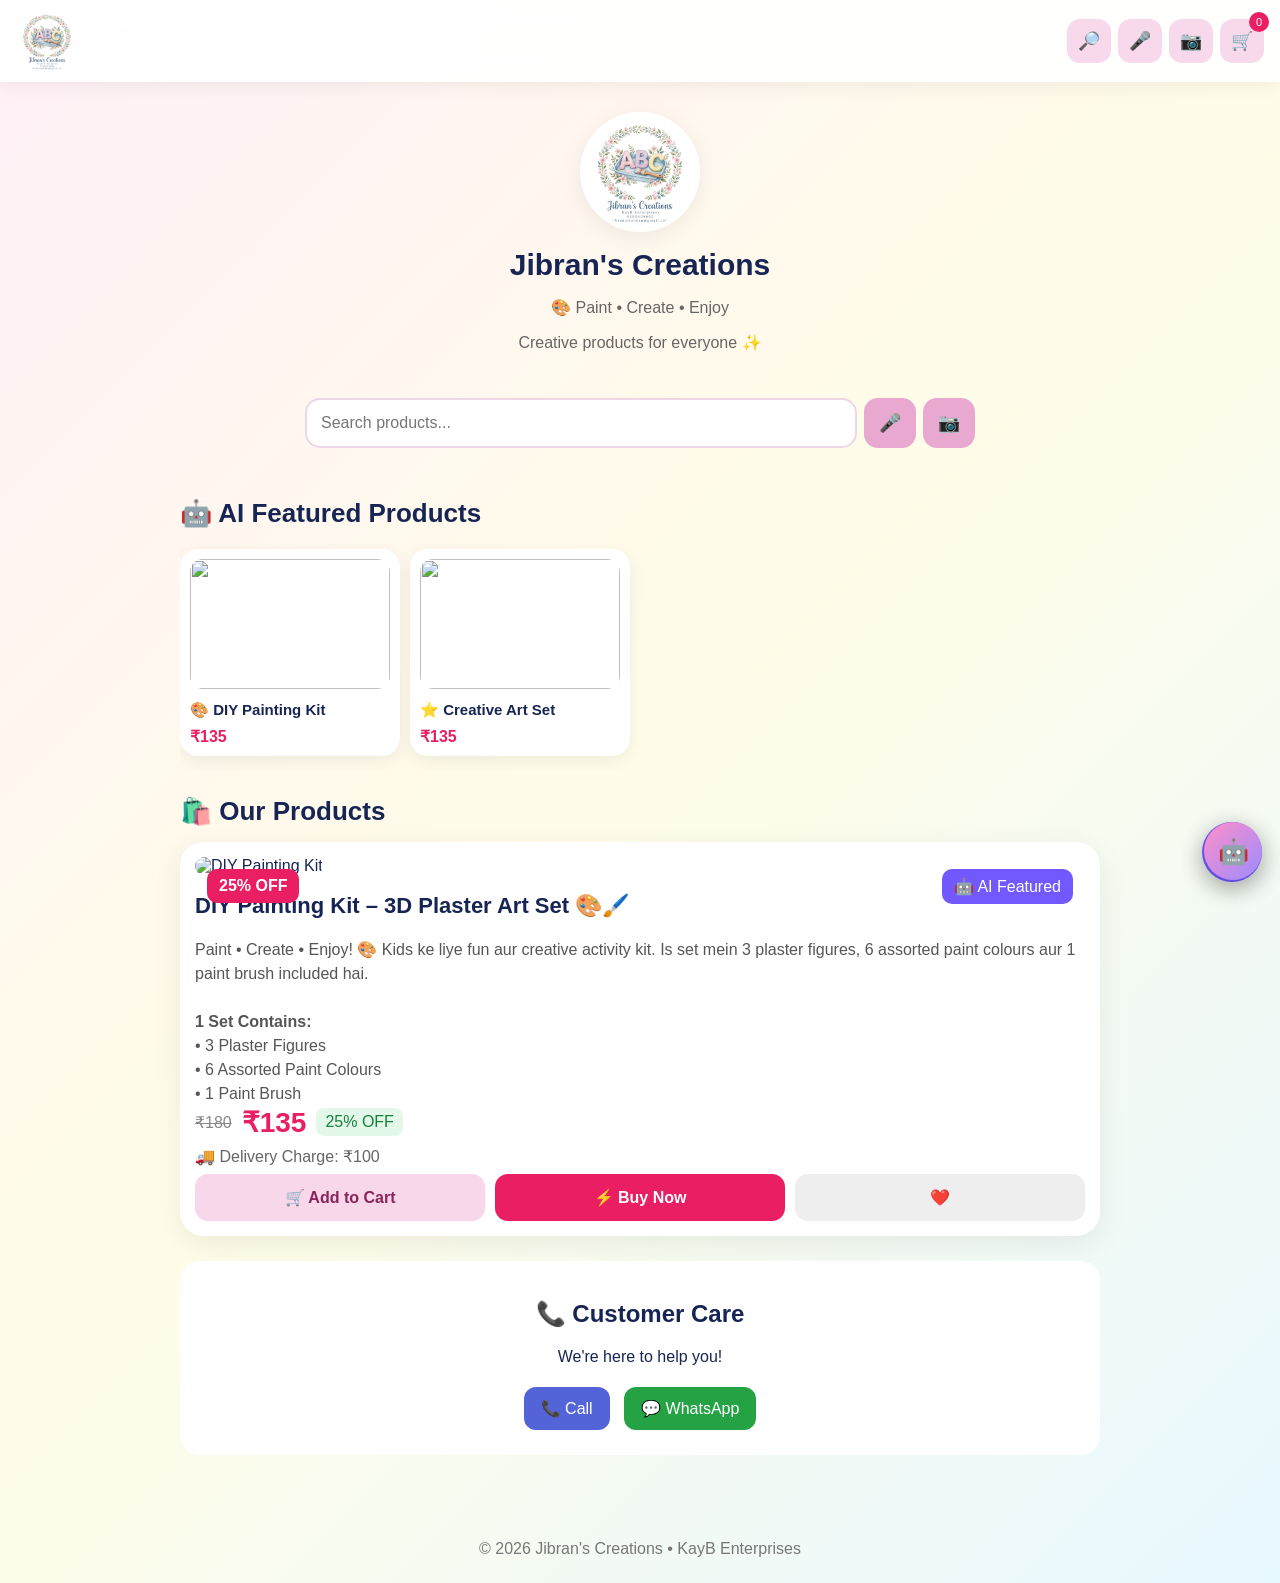
==== index.html @ d25a3daa "Update index.html" ====
<!DOCTYPE html>
<html lang="en">
<head>
<meta charset="UTF-8">
<meta name="viewport" content="width=device-width,initial-scale=1">
<title>Jibran's Creations</title>

<style>
*{box-sizing:border-box}
body{
 margin:0;
 font-family:Arial,sans-serif;
 background:linear-gradient(135deg,#fff0f7,#fffde8,#e8f8ff);
 color:#172554
}
header{
 position:sticky;top:0;z-index:20;
 background:#ffffffee;
 backdrop-filter:blur(15px);
 padding:10px 16px;
 display:flex;
 align-items:center;
 justify-content:space-between;
 box-shadow:0 3px 20px #0001
}
.logo{
 width:62px;height:62px;
 object-fit:contain;
 border-radius:50%
}
.icons{display:flex;gap:7px}
.icon{
 border:0;background:#f8d9ec;
 border-radius:13px;
 padding:11px;
 font-size:18px;
 cursor:pointer
}
.cart{position:relative}
.count{
 position:absolute;top:-7px;right:-5px;
 background:#e91e63;color:white;
 width:20px;height:20px;
 border-radius:50%;
 font-size:11px;padding-top:4px
}
.hero{text-align:center;padding:30px 15px 15px}
.hero img{
 width:120px;height:120px;
 object-fit:contain;background:white;
 border-radius:50%;padding:5px;
 box-shadow:0 5px 25px #0001
}
.hero h1{font-size:30px;margin:12px 0 5px}
.hero p{color:#666}

.search{
 max-width:700px;margin:15px auto;
 padding:0 15px;display:flex;gap:7px
}
.search input{
 flex:1;padding:14px;
 border:2px solid #efd6e7;
 border-radius:15px;
 font-size:16px;outline:none
}
.search button{
 border:0;border-radius:14px;
 background:#e9a8cf;
 padding:0 15px;font-size:18px
}

.container{
 max-width:950px;
 margin:auto;padding:10px 15px 60px
}
.title{
 font-size:26px;margin:25px 0 15px
}
.featured{
 display:flex;
 gap:10px;
 overflow-x:auto;
 padding:5px 0 15px
}
.feature{
 min-width:220px;
 background:#fff;
 border-radius:18px;
 padding:10px;
 box-shadow:0 5px 18px #0001
}
.feature img{
 width:100%;height:130px;
 object-fit:cover;border-radius:13px
}
.feature h3{font-size:15px;margin:8px 0}
.feature b{color:#e91e63}

.product{
 background:#fff;
 border-radius:24px;
 padding:15px;
 box-shadow:0 8px 30px #00000012;
 margin-top:10px
}
.photo-wrap{position:relative}
.product-photo{
 width:100%;height:350px;
 object-fit:cover;border-radius:18px
}
.badge{
 position:absolute;top:12px;left:12px;
 background:#e91e63;color:#fff;
 padding:8px 12px;border-radius:10px;
 font-weight:bold
}
.ai-badge{
 position:absolute;top:12px;right:12px;
 background:#7158ff;color:white;
 padding:8px 12px;border-radius:10px
}
.product h2{font-size:22px}
.desc{color:#555;line-height:1.5}
.price{
 display:flex;align-items:center;
 gap:10px;flex-wrap:wrap
}
.old{text-decoration:line-through;color:#888}
.new{font-size:28px;font-weight:bold;color:#e91e63}
.off{
 background:#e4f8e9;
 color:#16803c;
 padding:5px 9px;border-radius:8px
}
.delivery{color:#666;margin:8px 0}
.buttons{display:flex;gap:10px}
.buttons button{
 flex:1;padding:14px;
 border:0;border-radius:13px;
 font-weight:bold;font-size:16px
}
.add{background:#f7d7e9;color:#8a245a}
.buy{background:#e91e63;color:#fff}
.wish{
 width:50px;
 border:0;border-radius:13px;
 background:#eee;
 font-size:20px
}

.contact{
 margin-top:25px;
 background:#fff;
 border-radius:20px;
 padding:20px;
 text-align:center
}
.contact a{
 display:inline-block;
 color:#fff;
 text-decoration:none;
 padding:12px 17px;
 border-radius:12px;
 margin:5px;
 background:#25a244
}
.call{background:#5264d8!important}

.ai{
 position:fixed;
 right:18px;bottom:18px;
 width:60px;height:60px;
 border:0;border-radius:50%;
 background:#7158ff;color:white;
 font-size:25px;
 box-shadow:0 6px 25px #0003;
 z-index:15
}

.cart-panel{
 position:fixed;
 right:-100%;
 top:0;
 width:min(400px,100%);
 height:100%;
 background:#fff;
 z-index:50;
 padding:20px;
 box-shadow:-5px 0 25px #0002;
 transition:.3s;
 overflow:auto
}
.cart-panel.open{right:0}
.close{
 float:right;border:0;
 padding:9px 13px;border-radius:10px
}
.cart-item{
 margin-top:55px;
 background:#fff0f7;
 padding:15px;border-radius:15px
}
.checkout{
 width:100%;
 border:0;border-radius:12px;
 padding:14px;
 background:#e91e63;color:#fff;
 font-weight:bold
}

.camera{
 display:none;
 position:fixed;inset:0;
 background:#000c;
 z-index:60;
 align-items:center;
 justify-content:center;
 padding:20px
}
.camera-box{
 background:white;
 padding:20px;
 border-radius:20px;
 width:min(450px,100%);
 text-align:center
}
video{width:100%;border-radius:15px}
.camera-box button{
 padding:12px 17px;
 border:0;border-radius:12px;
 margin:5px
}

footer{text-align:center;padding:25px;color:#777}

@media(max-width:600px){
 .product-photo{height:260px}
 .buttons{flex-wrap:wrap}
 .buttons button{min-width:40%}
 .hero h1{font-size:25px}
}
</style>
</head>

<body>

<header>
<img src="logo.jpg" class="logo" alt="Jibran's Creations">

<div class="icons">
<button class="icon" onclick="focusSearch()">🔎</button>
<button class="icon" onclick="voiceSearch()">🎤</button>
<button class="icon" onclick="openCamera()">📷</button>
<button class="icon cart" onclick="openCart()">
🛒 <span id="count" class="count">0</span>
</button>
</div>
</header>

<section class="hero">
<img src="logo.jpg" alt="Logo">
<h1>Jibran's Creations</h1>
<p>🎨 Paint • Create • Enjoy</p>
<p>Creative products for everyone ✨</p>
</section>

<div class="search">
<input id="search" placeholder="Search products..." oninput="search()">
<button onclick="voiceSearch()">🎤</button>
<button onclick="openCamera()">📷</button>
</div>

<main class="container">

<h2 class="title">🤖 AI Featured Products</h2>

<div class="featured">

<div class="feature">
<img src="product.jpg">
<h3>🎨 DIY Painting Kit</h3>
<b>₹135</b>
</div>

<div class="feature">
<img src="product.jpg">
<h3>⭐ Creative Art Set</h3>
<b>₹135</b>
</div>

</div>

<h2 class="title">🛍️ Our Products</h2>

<div class="product" id="product">

<div class="photo-wrap">

<img src="product.jpg"
class="product-photo"
alt="DIY Painting Kit">

<span class="badge">25% OFF</span>
<span class="ai-badge">🤖 AI Featured</span>

</div>

<h2>DIY Painting Kit – 3D Plaster Art Set 🎨🖌️</h2>

<div class="desc">
Paint • Create • Enjoy! 🎨

Kids ke liye fun aur creative activity kit.
Is set mein 3 plaster figures, 6 assorted paint
colours aur 1 paint brush included hai.

<br><br>

<b>1 Set Contains:</b><br>
• 3 Plaster Figures<br>
• 6 Assorted Paint Colours<br>
• 1 Paint Brush
</div>

<div class="price">
<span class="old">₹180</span>
<span class="new">₹135</span>
<span class="off">25% OFF</span>
</div>

<div class="delivery">
🚚 Delivery Charge: ₹100
</div>

<div class="buttons">

<button class="add" onclick="addCart()">
🛒 Add to Cart
</button>

<button class="buy" onclick="buyNow()">
⚡ Buy Now
</button>

<button class="wish" onclick="wishlist()">
❤️
</button>

</div>

</div>

<div class="contact">

<h2>📞 Customer Care</h2>

<p>We're here to help you!</p>

<a class="call" href="tel:9150608692">
📞 Call
</a>

<a href="https://wa.me/919150608692" target="_blank">
💬 WhatsApp
</a>

</div>

</main>

<footer>
© 2026 Jibran's Creations • KayB Enterprises
</footer>

<button class="ai" onclick="assistant()">
🤖
</button>

<div class="cart-panel" id="cartPanel">

<button class="close" onclick="closeCart()">✕</button>

<h2>🛒 My Cart</h2>

<div id="cartContent">
<p>Your cart is empty.</p>
</div>

</div>

<div class="camera" id="cameraModal">

<div class="camera-box">

<h2>📷 Find Product</h2>

<video id="video" autoplay playsinline></video>

<p>Product ko camera se find karein.</p>

<button onclick="findProduct()">🔎 Find</button>
<button onclick="closeCamera()">Close</button>

</div>

</div>

<script>

let cart=0;

function addCart(){

cart++;

document.getElementById("count").innerText=cart;

updateCart();

alert("🛒 Product added to cart!");

}

function updateCart(){

let total=(135*cart)+100;

document.getElementById("cartContent").innerHTML=`

<div class="cart-item">

<h3>DIY Painting Kit</h3>

<p>Quantity: ${cart}</p>

<p>Product Price: ₹${135*cart}</p>

<p>Delivery: ₹100</p>

<hr>

<h3>Total: ₹${total}</h3>

<button class="checkout" onclick="buyNow()">
⚡ Buy Now
</button>

</div>

`;

}

function openCart(){
document.getElementById("cartPanel").classList.add("open");
updateCart();
}

function closeCart(){
document.getElementById("cartPanel").classList.remove("open");
}

function buyNow(){

let message=
"Hello Jibran's Creations!%0A%0A"+
"I want to buy DIY Painting Kit.%0A"+
"Price: ₹135%0A"+
"Delivery: ₹100%0A"+
"Total: ₹235%0A%0A"+
"Please confirm my order.";

window.open(
"https://wa.me/919150608692?text="+message,
"_blank"
);

}

function wishlist(){
alert("❤️ Added to wishlist!");
}

function focusSearch(){
document.getElementById("search").focus();
}

function search(){

let q=document
.getElementById("search")
.value.toLowerCase();

let product=document.getElementById("product");

product.style.display=
q===""||
q.includes("diy")||
q.includes("painting")||
q.includes("plaster")||
q.includes("art")
?"block":"none";

}

function voiceSearch(){

let SpeechRecognition=
window.SpeechRecognition||
window.webkitSpeechRecognition;

if(!SpeechRecognition){
alert("Voice search browser mein supported nahi hai.");
return;
}

let recognition=new SpeechRecognition();

recognition.lang="en-IN";

recognition.start();

recognition.onresult=function(e){

let text=e.results[0][0].transcript;

document.getElementById("search").value=text;

search();

};

}

let stream=null;

async function openCamera(){

document.getElementById("cameraModal")
.style.display="flex";

try{

stream=await navigator.mediaDevices
.getUserMedia({
video:{facingMode:"environment"}
});

document.getElementById("video")
.srcObject=stream;

}catch(e){

alert("Camera permission allow karo.");

}

}

function closeCamera(){

document.getElementById("cameraModal")
.style.display="none";

if(stream){

stream.getTracks()
.forEach(t=>t.stop());

stream=null;

}

}

function findProduct(){

closeCamera();

document.getElementById("search").value=
"DIY Painting";

search();

document.getElementById("product")
.scrollIntoView({
behavior:"smooth"
});

alert("🤖 AI Find Product: DIY Painting Kit found!");

}

function assistant(){

let q=prompt(
"🤖 Jibran's AI Assistant\n\n"+
"Ask about:\n"+
"• Product\n"+
"• Price\n"+
"• Discount\n"+
"• Delivery\n"+
"• Order"
);

if(!q)return;

q=q.toLowerCase();

if(q.includes("price")||
q.includes("rate")){

alert(
"💰 MRP: ₹180\n"+
"🏷️ 25% OFF\n"+
"✨ Sale Price: ₹135\n"+
"🚚 Delivery: ₹100"
);

}else if(q.includes("discount")){

alert("🏷️ You get 25% OFF!");

}else if(q.includes("delivery")){

alert("🚚 Delivery charge is ₹100.");

}else if(q.includes("order")){

buyNow();

}else{

alert(
"🤖 I can help with product, price, "+
"discount, delivery and orders."
);

}

}

</script>

</body>
</html>
<!-- ================= AI ASSISTANT ================= -->

<style>
#aiBtn{
  position:fixed;
  right:18px;
  bottom:20px;
  width:58px;
  height:58px;
  border:0;
  border-radius:50%;
  background:linear-gradient(135deg,#ff8fc7,#9b8cff);
  color:white;
  font-size:25px;
  box-shadow:0 8px 25px #0003;
  z-index:9999;
  cursor:pointer;
}

#aiBox{
  display:none;
  position:fixed;
  right:18px;
  bottom:88px;
  width:340px;
  max-width:calc(100vw - 36px);
  height:520px;
  background:#fff;
  border-radius:24px;
  overflow:hidden;
  box-shadow:0 15px 50px #0004;
  z-index:10000;
  border:1px solid #eee;
  font-family:Arial,sans-serif;
}

.aiHead{
  padding:17px;
  color:white;
  background:linear-gradient(135deg,#ff8fc7,#8d82ff);
  display:flex;
  align-items:center;
  justify-content:space-between;
}

.aiTitle{
  display:flex;
  gap:10px;
  align-items:center;
}

.aiLogo{
  width:40px;
  height:40px;
  background:#ffffff33;
  border-radius:50%;
  display:flex;
  align-items:center;
  justify-content:center;
  font-size:22px;
}

.aiName{
  font-size:17px;
  font-weight:bold;
}

.aiStatus{
  font-size:11px;
  opacity:.9;
  margin-top:3px;
}

.aiClose{
  background:none;
  border:0;
  color:white;
  font-size:23px;
  cursor:pointer;
}

#aiMessages{
  height:330px;
  overflow-y:auto;
  padding:15px;
  background:#fafafa;
}

.aiMsg{
  max-width:82%;
  padding:11px 13px;
  margin:8px 0;
  border-radius:15px;
  font-size:14px;
  line-height:1.4;
}

.aiMsg.bot{
  background:#fff;
  border:1px solid #eee;
  color:#333;
}

.aiMsg.user{
  background:#eadfff;
  margin-left:auto;
  color:#333;
}

.aiQuick{
  padding:10px;
  display:flex;
  gap:7px;
  overflow-x:auto;
  background:white;
  border-top:1px solid #eee;
}

.aiQuick button{
  white-space:nowrap;
  border:1px solid #e5c8ff;
  background:#fff;
  border-radius:20px;
  padding:8px 11px;
  cursor:pointer;
  font-size:12px;
}

.aiInput{
  display:flex;
  align-items:center;
  gap:7px;
  padding:10px;
  border-top:1px solid #eee;
  background:white;
}

#aiInput{
  flex:1;
  border:1px solid #ddd;
  border-radius:22px;
  padding:11px 14px;
  outline:none;
}

.aiSend,.aiMic{
  width:40px;
  height:40px;
  border:0;
  border-radius:50%;
  cursor:pointer;
}

.aiSend{
  background:#9b8cff;
  color:white;
}

.aiMic{
  background:#f4f1ff;
}
</style>

<button id="aiBtn" onclick="toggleAI()">🤖</button>

<div id="aiBox">

  <div class="aiHead">
    <div class="aiTitle">
      <div class="aiLogo">🤖</div>
      <div>
        <div class="aiName">Jibran AI Assistant</div>
        <div class="aiStatus">● Fast assistance</div>
      </div>
    </div>

    <button class="aiClose" onclick="toggleAI()">×</button>
  </div>

  <div id="aiMessages">
    <div class="aiMsg bot">
      👋 Hi! I'm Jibran's AI Assistant.<br>
      I can help you find products, prices, offers and ordering options.
    </div>
  </div>

  <div class="aiQuick">
    <button onclick="quickAI('Show products')">🛍️ Products</button>
    <button onclick="quickAI('What offers are available?')">🏷️ Offers</button>
    <button onclick="quickAI('How can I buy?')">⚡ Buy Now</button>
    <button onclick="quickAI('Customer care')">📞 Help</button>
  </div>

  <div class="aiInput">
    <button class="aiMic" onclick="startVoice()">🎤</button>

    <input
      id="aiInput"
      type="text"
      placeholder="Ask Jibran AI..."
      onkeydown="if(event.key==='Enter') sendAI()"
    >

    <button class="aiSend" onclick="sendAI()">➤</button>
  </div>

</div>

<script>
function toggleAI(){
  const box=document.getElementById("aiBox");
  box.style.display =
    box.style.display==="block" ? "none" : "block";
}

function addAI(text,type="bot"){
  const area=document.getElementById("aiMessages");

  const msg=document.createElement("div");
  msg.className="aiMsg "+type;
  msg.innerHTML=text;

  area.appendChild(msg);
  area.scrollTop=area.scrollHeight;
}

function quickAI(text){
  document.getElementById("aiInput").value=text;
  sendAI();
}

function sendAI(){

  const input=document.getElementById("aiInput");
  const text=input.value.trim();

  if(!text) return;

  addAI(text,"user");
  input.value="";

  // Fast AI-style response
  setTimeout(()=>{
    const q=text.toLowerCase();

    let reply="";

    if(q.includes("product") || q.includes("show")){
      reply=
      "🛍️ Sure! Check the <b>Our Products</b> section above. You can select a product to see its photo, price and details.";
    }

    else if(q.includes("offer") || q.includes("discount")){
      reply=
      "🏷️ Current offer: <b>DIY Painting Kit</b><br>MRP ₹180 → <b>₹135</b> with 25% OFF.";
    }

    else if(q.includes("buy") || q.includes("order")){
      reply=
      "⚡ Select your product and tap <b>Buy Now</b>. You can also add it to your cart first.";
    }

    else if(q.includes("cart")){
      reply=
      "🛒 Add your favourite products to the cart and review them before buying.";
    }

    else if(q.includes("customer") || q.includes("help") || q.includes("contact")){
      reply=
      "📞 Customer Care / WhatsApp:<br><b>9150608692</b><br><br>You can contact us for product or order help.";
    }

    else if(q.includes("painting")){
      reply=
      "🎨 The DIY Painting Kit includes plaster figures, 6 assorted paint colours and a paint brush.";
    }

    else if(q.includes("price")){
      reply=
      "💰 The DIY Painting Kit is currently <b>₹135</b> after 25% OFF.";
    }

    else{
      reply=
      "🤖 I can quickly help with <b>products, prices, offers, cart, buying and customer care</b>. Try one of the quick options below.";
    }

    addAI(reply,"bot");

  },350);
}

function startVoice(){

  const SpeechRecognition =
    window.SpeechRecognition ||
    window.webkitSpeechRecognition;

  if(!SpeechRecognition){
    addAI("🎤 Voice input is not supported in this browser.","bot");
    return;
  }

  const recognition=new SpeechRecognition();

  recognition.lang="en-IN";
  recognition.interimResults=false;

  recognition.onresult=function(event){
    document.getElementById("aiInput").value=
      event.results[0][0].transcript;

    sendAI();
  };

  recognition.start();
}
</script>

<!-- ================= END AI ASSISTANT ================= -->
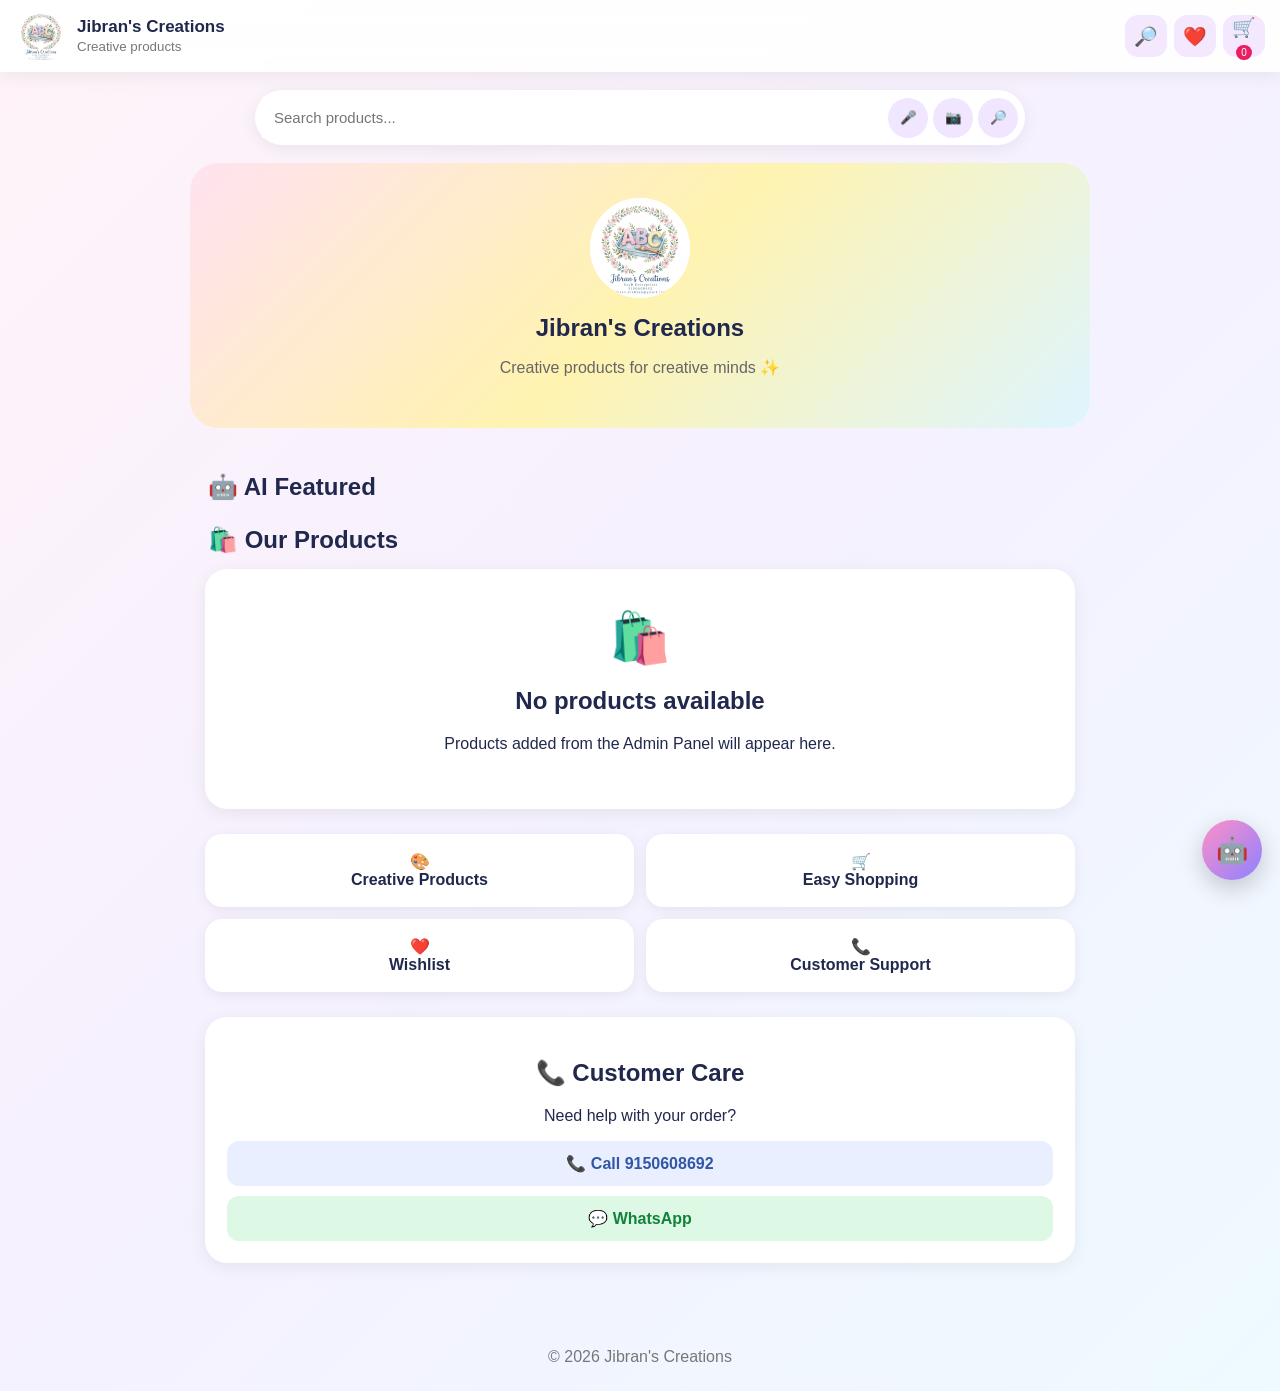
==== commit 02b41934: "Update index.html" ====
--- a/index.html
+++ b/index.html
@@ -2,7 +2,7 @@
 <html lang="en">
 <head>
 <meta charset="UTF-8">
-<meta name="viewport" content="width=device-width,initial-scale=1">
+<meta name="viewport" content="width=device-width, initial-scale=1.0">
 <title>Jibran's Creations</title>
 
 <style>
@@ -10,235 +10,194 @@
 body{
  margin:0;
  font-family:Arial,sans-serif;
- background:linear-gradient(135deg,#fff0f7,#fffde8,#e8f8ff);
- color:#172554
+ background:linear-gradient(135deg,#fff3f8,#f5f1ff,#eefaff);
+ color:#20284d;
 }
 header{
- position:sticky;top:0;z-index:20;
- background:#ffffffee;
- backdrop-filter:blur(15px);
- padding:10px 16px;
- display:flex;
- align-items:center;
- justify-content:space-between;
- box-shadow:0 3px 20px #0001
-}
-.logo{
- width:62px;height:62px;
- object-fit:contain;
- border-radius:50%
-}
-.icons{display:flex;gap:7px}
-.icon{
- border:0;background:#f8d9ec;
- border-radius:13px;
- padding:11px;
- font-size:18px;
- cursor:pointer
-}
-.cart{position:relative}
-.count{
- position:absolute;top:-7px;right:-5px;
- background:#e91e63;color:white;
- width:20px;height:20px;
- border-radius:50%;
- font-size:11px;padding-top:4px
-}
-.hero{text-align:center;padding:30px 15px 15px}
+ position:sticky;top:0;z-index:1000;
+ background:#ffffffed;
+ backdrop-filter:blur(12px);
+ padding:10px 15px;
+ display:flex;align-items:center;justify-content:space-between;
+ box-shadow:0 3px 18px #0001;
+}
+.brand{display:flex;align-items:center;gap:10px}
+.brand img{
+ width:52px;height:52px;border-radius:50%;object-fit:contain;
+}
+.brand b{font-size:17px}
+.brand small{color:#777}
+.headBtns{display:flex;gap:7px}
+.headBtns button{
+ width:42px;height:42px;border:0;border-radius:13px;
+ background:#f4e8ff;font-size:19px;cursor:pointer;
+}
+#cartCount{
+ background:#e91e63;color:white;border-radius:10px;
+ padding:2px 5px;font-size:10px;
+}
+.search{
+ max-width:800px;margin:18px auto;padding:0 15px;
+}
+.searchBox{
+ background:white;border-radius:30px;padding:7px;
+ display:flex;align-items:center;gap:5px;
+ box-shadow:0 4px 18px #0001;
+}
+.searchBox input{
+ flex:1;border:0;outline:0;padding:12px;font-size:15px;
+}
+.searchBox button{
+ width:40px;height:40px;border:0;border-radius:50%;
+ background:#f0e6ff;cursor:pointer;
+}
+.hero{
+ max-width:900px;margin:15px auto;padding:35px 20px;
+ text-align:center;border-radius:28px;
+ background:linear-gradient(135deg,#ffe2f0,#fff3b0,#def5ff);
+}
 .hero img{
- width:120px;height:120px;
+ width:100px;height:100px;border-radius:50%;
  object-fit:contain;background:white;
- border-radius:50%;padding:5px;
- box-shadow:0 5px 25px #0001
-}
-.hero h1{font-size:30px;margin:12px 0 5px}
+}
+.hero h1{margin:12px 0 5px}
 .hero p{color:#666}
-
-.search{
- max-width:700px;margin:15px auto;
- padding:0 15px;display:flex;gap:7px
-}
-.search input{
- flex:1;padding:14px;
- border:2px solid #efd6e7;
- border-radius:15px;
- font-size:16px;outline:none
-}
-.search button{
- border:0;border-radius:14px;
- background:#e9a8cf;
- padding:0 15px;font-size:18px
-}
-
 .container{
- max-width:950px;
- margin:auto;padding:10px 15px 60px
-}
-.title{
- font-size:26px;margin:25px 0 15px
-}
-.featured{
- display:flex;
- gap:10px;
- overflow-x:auto;
- padding:5px 0 15px
+ max-width:900px;margin:auto;padding:5px 15px 60px;
+}
+.sectionTitle{margin:25px 3px 15px}
+.product{
+ background:white;border-radius:24px;overflow:hidden;
+ box-shadow:0 7px 28px #0002;margin-bottom:22px;
+}
+.productImg{
+ width:100%;height:350px;object-fit:cover;display:block;
+}
+.productInfo{padding:20px}
+.productName{font-size:22px;margin-bottom:9px}
+.desc{color:#555;line-height:1.55}
+.priceRow{
+ display:flex;align-items:center;gap:8px;
+ flex-wrap:wrap;margin-top:15px;
+}
+.old{text-decoration:line-through;color:#888}
+.price{font-size:27px;font-weight:bold;color:#e91e63}
+.off{
+ background:#def7e7;color:#168348;
+ padding:5px 8px;border-radius:8px;font-size:12px;font-weight:bold;
+}
+.delivery{color:#666;margin-top:8px}
+.actions{display:flex;gap:8px;margin-top:18px}
+.actions button{
+ border:0;border-radius:13px;padding:13px 10px;
+ font-weight:bold;cursor:pointer;
+}
+.cartBtn{flex:1;background:#ffe18d}
+.buyBtn{flex:1;background:#e68bc1;color:white}
+.heart{
+ width:52px;background:white!important;
+ border:1px solid #ddd!important;
+ font-size:29px;color:#222;
+}
+.heart.liked{
+ color:#e91e63;
+ background:#fff1f6!important;
+ border-color:#f1b1c9!important;
+}
+.empty{
+ background:white;border-radius:22px;padding:40px 20px;
+ text-align:center;box-shadow:0 4px 18px #0001;
+}
+.features{
+ display:grid;grid-template-columns:repeat(2,1fr);
+ gap:12px;margin:25px 0;
 }
 .feature{
- min-width:220px;
- background:#fff;
- border-radius:18px;
- padding:10px;
- box-shadow:0 5px 18px #0001
-}
-.feature img{
- width:100%;height:130px;
- object-fit:cover;border-radius:13px
-}
-.feature h3{font-size:15px;margin:8px 0}
-.feature b{color:#e91e63}
-
-.product{
- background:#fff;
- border-radius:24px;
- padding:15px;
- box-shadow:0 8px 30px #00000012;
- margin-top:10px
-}
-.photo-wrap{position:relative}
-.product-photo{
- width:100%;height:350px;
- object-fit:cover;border-radius:18px
-}
-.badge{
- position:absolute;top:12px;left:12px;
- background:#e91e63;color:#fff;
- padding:8px 12px;border-radius:10px;
- font-weight:bold
-}
-.ai-badge{
- position:absolute;top:12px;right:12px;
- background:#7158ff;color:white;
- padding:8px 12px;border-radius:10px
-}
-.product h2{font-size:22px}
-.desc{color:#555;line-height:1.5}
-.price{
- display:flex;align-items:center;
- gap:10px;flex-wrap:wrap
-}
-.old{text-decoration:line-through;color:#888}
-.new{font-size:28px;font-weight:bold;color:#e91e63}
-.off{
- background:#e4f8e9;
- color:#16803c;
- padding:5px 9px;border-radius:8px
-}
-.delivery{color:#666;margin:8px 0}
-.buttons{display:flex;gap:10px}
-.buttons button{
- flex:1;padding:14px;
- border:0;border-radius:13px;
- font-weight:bold;font-size:16px
-}
-.add{background:#f7d7e9;color:#8a245a}
-.buy{background:#e91e63;color:#fff}
-.wish{
- width:50px;
- border:0;border-radius:13px;
- background:#eee;
- font-size:20px
-}
-
+ background:white;padding:18px;text-align:center;
+ border-radius:17px;box-shadow:0 3px 13px #0001;
+}
 .contact{
- margin-top:25px;
- background:#fff;
- border-radius:20px;
- padding:20px;
- text-align:center
+ background:white;border-radius:22px;padding:22px;
+ text-align:center;box-shadow:0 4px 18px #0001;
 }
 .contact a{
- display:inline-block;
- color:#fff;
- text-decoration:none;
- padding:12px 17px;
- border-radius:12px;
- margin:5px;
- background:#25a244
-}
-.call{background:#5264d8!important}
-
-.ai{
- position:fixed;
- right:18px;bottom:18px;
- width:60px;height:60px;
- border:0;border-radius:50%;
- background:#7158ff;color:white;
- font-size:25px;
- box-shadow:0 6px 25px #0003;
- z-index:15
-}
-
-.cart-panel{
- position:fixed;
- right:-100%;
- top:0;
- width:min(400px,100%);
- height:100%;
- background:#fff;
- z-index:50;
- padding:20px;
- box-shadow:-5px 0 25px #0002;
- transition:.3s;
- overflow:auto
-}
-.cart-panel.open{right:0}
-.close{
- float:right;border:0;
- padding:9px 13px;border-radius:10px
-}
-.cart-item{
- margin-top:55px;
- background:#fff0f7;
- padding:15px;border-radius:15px
-}
-.checkout{
- width:100%;
- border:0;border-radius:12px;
- padding:14px;
- background:#e91e63;color:#fff;
- font-weight:bold
-}
-
-.camera{
- display:none;
- position:fixed;inset:0;
- background:#000c;
- z-index:60;
- align-items:center;
- justify-content:center;
- padding:20px
-}
-.camera-box{
- background:white;
- padding:20px;
- border-radius:20px;
- width:min(450px,100%);
- text-align:center
-}
-video{width:100%;border-radius:15px}
-.camera-box button{
- padding:12px 17px;
- border:0;border-radius:12px;
- margin:5px
-}
-
-footer{text-align:center;padding:25px;color:#777}
+ display:block;text-decoration:none;padding:13px;
+ margin-top:10px;border-radius:12px;font-weight:bold;
+}
+.call{background:#e9efff;color:#3157a5}
+.whatsapp{background:#ddf8e5;color:#13823a}
+
+/* AI */
+#aiBtn{
+ position:fixed;right:18px;bottom:20px;
+ width:60px;height:60px;border:0;border-radius:50%;
+ background:linear-gradient(135deg,#ff8fc7,#8d82ff);
+ color:white;font-size:26px;
+ box-shadow:0 8px 25px #0003;z-index:3000;cursor:pointer;
+}
+#aiBox{
+ display:none;position:fixed;right:18px;bottom:90px;
+ width:350px;max-width:calc(100vw - 36px);height:520px;
+ background:white;border-radius:24px;overflow:hidden;
+ box-shadow:0 15px 50px #0004;z-index:3001;
+}
+.aiHead{
+ padding:16px;color:white;
+ background:linear-gradient(135deg,#ff8fc7,#8d82ff);
+ display:flex;justify-content:space-between;align-items:center;
+}
+.aiLeft{display:flex;gap:10px;align-items:center}
+.aiAvatar{
+ width:42px;height:42px;border-radius:50%;
+ background:#ffffff33;display:flex;align-items:center;
+ justify-content:center;font-size:22px;
+}
+.aiClose{border:0;background:none;color:white;font-size:25px}
+#messages{
+ height:325px;overflow-y:auto;padding:14px;background:#fafafa;
+}
+.msg{
+ max-width:82%;padding:11px 13px;margin:8px 0;
+ border-radius:15px;font-size:14px;line-height:1.4;
+}
+.bot{background:white;border:1px solid #eee}
+.user{margin-left:auto;background:#e9ddff}
+.quick{
+ display:flex;gap:6px;overflow-x:auto;padding:9px;
+ border-top:1px solid #eee;
+}
+.quick button{
+ white-space:nowrap;border:1px solid #dfc8ff;
+ background:white;border-radius:20px;padding:8px 10px;
+ cursor:pointer;font-size:12px;
+}
+.aiInput{
+ display:flex;gap:6px;padding:9px;border-top:1px solid #eee;
+}
+.aiInput input{
+ flex:1;border:1px solid #ddd;border-radius:22px;
+ outline:0;padding:11px;
+}
+.aiInput button{
+ width:40px;height:40px;border:0;border-radius:50%;cursor:pointer;
+}
+.send{background:#8d82ff;color:white}
+#toast{
+ display:none;position:fixed;bottom:25px;left:50%;
+ transform:translateX(-50%);z-index:5000;
+ background:#20284d;color:white;padding:12px 20px;
+ border-radius:25px;
+}
+footer{text-align:center;color:#777;padding:25px}
 
 @media(max-width:600px){
- .product-photo{height:260px}
- .buttons{flex-wrap:wrap}
- .buttons button{min-width:40%}
- .hero h1{font-size:25px}
+ .brand img{width:45px;height:45px}
+ .brand b{font-size:14px}
+ .headBtns button{width:38px;height:38px}
+ .productImg{height:270px}
+ .actions{flex-wrap:wrap}
+ .heart{width:52px}
+ .cartBtn,.buyBtn{min-width:40%}
 }
 </style>
 </head>
@@ -246,722 +205,660 @@
 <body>
 
 <header>
-<img src="logo.jpg" class="logo" alt="Jibran's Creations">
-
-<div class="icons">
-<button class="icon" onclick="focusSearch()">🔎</button>
-<button class="icon" onclick="voiceSearch()">🎤</button>
-<button class="icon" onclick="openCamera()">📷</button>
-<button class="icon cart" onclick="openCart()">
-🛒 <span id="count" class="count">0</span>
-</button>
+ <div class="brand">
+  <img id="logo" src="logo.jpg" alt="Logo">
+  <div>
+   <b>Jibran's Creations</b><br>
+   <small>Creative products</small>
+  </div>
+ </div>
+
+ <div class="headBtns">
+  <button onclick="focusSearch()">🔎</button>
+  <button onclick="openWishlist()">❤️</button>
+  <button onclick="openCart()">🛒 <span id="cartCount">0</span></button>
+ </div>
+</header>
+
+<div class="search">
+ <div class="searchBox">
+  <input id="searchInput" placeholder="Search products..."
+         onkeydown="if(event.key==='Enter')searchProducts()">
+  <button onclick="voiceSearch()">🎤</button>
+  <button onclick="cameraSearch()">📷</button>
+  <button onclick="searchProducts()">🔎</button>
+ </div>
 </div>
-</header>
 
 <section class="hero">
-<img src="logo.jpg" alt="Logo">
-<h1>Jibran's Creations</h1>
-<p>🎨 Paint • Create • Enjoy</p>
-<p>Creative products for everyone ✨</p>
+ <img id="heroLogo" src="logo.jpg">
+ <h1>Jibran's Creations</h1>
+ <p>Creative products for creative minds ✨</p>
 </section>
 
-<div class="search">
-<input id="search" placeholder="Search products..." oninput="search()">
-<button onclick="voiceSearch()">🎤</button>
-<button onclick="openCamera()">📷</button>
+<main class="container">
+
+<h2 class="sectionTitle">🤖 AI Featured</h2>
+<div id="featured"></div>
+
+<h2 class="sectionTitle">🛍️ Our Products</h2>
+<div id="products"></div>
+
+<div class="features">
+ <div class="feature">🎨<br><b>Creative Products</b></div>
+ <div class="feature">🛒<br><b>Easy Shopping</b></div>
+ <div class="feature">❤️<br><b>Wishlist</b></div>
+ <div class="feature">📞<br><b>Customer Support</b></div>
 </div>
 
-<main class="container">
-
-<h2 class="title">🤖 AI Featured Products</h2>
-
-<div class="featured">
-
-<div class="feature">
-<img src="product.jpg">
-<h3>🎨 DIY Painting Kit</h3>
-<b>₹135</b>
+<div class="contact">
+ <h2>📞 Customer Care</h2>
+ <p>Need help with your order?</p>
+
+ <a class="call" href="tel:9150608692">
+  📞 Call 9150608692
+ </a>
+
+ <a class="whatsapp" href="https://wa.me/919150608692">
+  💬 WhatsApp
+ </a>
 </div>
 
-<div class="feature">
-<img src="product.jpg">
-<h3>⭐ Creative Art Set</h3>
-<b>₹135</b>
+</main>
+
+<footer>
+ © 2026 Jibran's Creations
+</footer>
+
+<button id="aiBtn" onclick="toggleAI()">🤖</button>
+
+<div id="aiBox">
+
+ <div class="aiHead">
+  <div class="aiLeft">
+   <div class="aiAvatar">🤖</div>
+   <div>
+    <b>Jibran AI Assistant</b><br>
+    <small>● Fast assistance</small>
+   </div>
+  </div>
+  <button class="aiClose" onclick="toggleAI()">×</button>
+ </div>
+
+ <div id="messages">
+  <div class="msg bot">
+   👋 Hi! I'm Jibran's AI Assistant.<br><br>
+   I can help you find products, check prices,
+   offers and ordering options.
+  </div>
+ </div>
+
+ <div class="quick">
+  <button onclick="quickAI('Show products')">🛍️ Products</button>
+  <button onclick="quickAI('Price')">💰 Price</button>
+  <button onclick="quickAI('Offers')">🏷️ Offers</button>
+  <button onclick="quickAI('How to buy')">⚡ Buy</button>
+ </div>
+
+ <div class="aiInput">
+  <button onclick="voiceAI()">🎤</button>
+  <input id="aiInput" placeholder="Ask AI..."
+         onkeydown="if(event.key==='Enter')sendAI()">
+  <button class="send" onclick="sendAI()">➤</button>
+ </div>
+
 </div>
 
-</div>
-
-<h2 class="title">🛍️ Our Products</h2>
-
-<div class="product" id="product">
-
-<div class="photo-wrap">
-
-<img src="product.jpg"
-class="product-photo"
-alt="DIY Painting Kit">
-
-<span class="badge">25% OFF</span>
-<span class="ai-badge">🤖 AI Featured</span>
-
-</div>
-
-<h2>DIY Painting Kit – 3D Plaster Art Set 🎨🖌️</h2>
-
-<div class="desc">
-Paint • Create • Enjoy! 🎨
-
-Kids ke liye fun aur creative activity kit.
-Is set mein 3 plaster figures, 6 assorted paint
-colours aur 1 paint brush included hai.
-
-<br><br>
-
-<b>1 Set Contains:</b><br>
-• 3 Plaster Figures<br>
-• 6 Assorted Paint Colours<br>
-• 1 Paint Brush
-</div>
-
-<div class="price">
-<span class="old">₹180</span>
-<span class="new">₹135</span>
-<span class="off">25% OFF</span>
-</div>
-
-<div class="delivery">
-🚚 Delivery Charge: ₹100
-</div>
-
-<div class="buttons">
-
-<button class="add" onclick="addCart()">
-🛒 Add to Cart
-</button>
-
-<button class="buy" onclick="buyNow()">
-⚡ Buy Now
-</button>
-
-<button class="wish" onclick="wishlist()">
-❤️
-</button>
-
-</div>
-
-</div>
-
-<div class="contact">
-
-<h2>📞 Customer Care</h2>
-
-<p>We're here to help you!</p>
-
-<a class="call" href="tel:9150608692">
-📞 Call
-</a>
-
-<a href="https://wa.me/919150608692" target="_blank">
-💬 WhatsApp
-</a>
-
-</div>
-
-</main>
-
-<footer>
-© 2026 Jibran's Creations • KayB Enterprises
-</footer>
-
-<button class="ai" onclick="assistant()">
-🤖
-</button>
-
-<div class="cart-panel" id="cartPanel">
-
-<button class="close" onclick="closeCart()">✕</button>
-
-<h2>🛒 My Cart</h2>
-
-<div id="cartContent">
-<p>Your cart is empty.</p>
-</div>
-
-</div>
-
-<div class="camera" id="cameraModal">
-
-<div class="camera-box">
-
-<h2>📷 Find Product</h2>
-
-<video id="video" autoplay playsinline></video>
-
-<p>Product ko camera se find karein.</p>
-
-<button onclick="findProduct()">🔎 Find</button>
-<button onclick="closeCamera()">Close</button>
-
-</div>
-
-</div>
+<div id="toast"></div>
 
 <script>
 
-let cart=0;
-
-function addCart(){
-
-cart++;
-
-document.getElementById("count").innerText=cart;
-
-updateCart();
-
-alert("🛒 Product added to cart!");
-
-}
-
-function updateCart(){
-
-let total=(135*cart)+100;
-
-document.getElementById("cartContent").innerHTML=`
-
-<div class="cart-item">
-
-<h3>DIY Painting Kit</h3>
-
-<p>Quantity: ${cart}</p>
-
-<p>Product Price: ₹${135*cart}</p>
-
-<p>Delivery: ₹100</p>
-
-<hr>
-
-<h3>Total: ₹${total}</h3>
-
-<button class="checkout" onclick="buyNow()">
-⚡ Buy Now
-</button>
-
-</div>
-
-`;
-
-}
+/* ================= DATA ================= */
+
+let products=[];
+
+function loadProducts(){
+
+ /*
+  Admin product data:
+  jibranProducts
+ */
+
+ try{
+  products=JSON.parse(
+   localStorage.getItem("jibranProducts") || "[]"
+  );
+ }catch(e){
+  products=[];
+ }
+
+ renderProducts();
+}
+
+
+/* ================= PRODUCTS ================= */
+
+function renderProducts(){
+
+ const box=document.getElementById("products");
+ const featured=document.getElementById("featured");
+
+ if(!products.length){
+
+  box.innerHTML=`
+   <div class="empty">
+    <div style="font-size:50px">🛍️</div>
+    <h2>No products available</h2>
+    <p>Products added from the Admin Panel will appear here.</p>
+   </div>
+  `;
+
+  featured.innerHTML="";
+  return;
+ }
+
+ box.innerHTML=products.map((p,i)=>{
+
+  const discount=p.discount || 0;
+
+  return `
+  <div class="product"
+       data-name="${safe(p.name)}">
+
+   <img class="productImg"
+        src="${safe(p.image)}"
+        alt="${safe(p.name)}">
+
+   <div class="productInfo">
+
+    <h2 class="productName">
+     ${safe(p.name)}
+    </h2>
+
+    <p class="desc">
+     ${safe(p.description || "")}
+    </p>
+
+    <div class="priceRow">
+
+     ${p.mrp ? `<span class="old">₹${p.mrp}</span>` : ""}
+
+     ${p.price ? `<span class="price">₹${p.price}</span>` : ""}
+
+     ${discount ?
+      `<span class="off">${discount}% OFF</span>` : ""}
+
+    </div>
+
+    ${p.delivery ?
+      `<p class="delivery">🚚 Delivery: ₹${p.delivery}</p>` : ""}
+
+    <div class="actions">
+
+     <button class="cartBtn"
+      onclick="addCart(${i})">
+      🛒 Add to Cart
+     </button>
+
+     <button class="buyBtn"
+      onclick="buyProduct(${i})">
+      ⚡ Buy Now
+     </button>
+
+     <button id="heart-${i}"
+      class="heart ${isLiked(p) ? "liked":""}"
+      onclick="toggleWishlist(${i})">
+      ${isLiked(p) ? "♥":"♡"}
+     </button>
+
+    </div>
+
+   </div>
+  </div>
+  `;
+ }).join("");
+
+ /* Featured */
+
+ featured.innerHTML=products.slice(0,5).map(p=>`
+  <div style="
+   background:white;border-radius:20px;padding:12px;
+   margin-bottom:10px;box-shadow:0 4px 15px #0001;
+  ">
+   <b>${safe(p.name)}</b>
+   ${p.price ? `<span style="color:#e91e63;font-weight:bold">
+   — ₹${p.price}</span>`:""}
+  </div>
+ `).join("");
+
+}
+
+
+/* ================= WISHLIST ================= */
+
+function isLiked(product){
+
+ const list=JSON.parse(
+  localStorage.getItem("jibranWishlist") || "[]"
+ );
+
+ return list.some(
+  p => p.name===product.name
+ );
+
+}
+
+
+function toggleWishlist(index){
+
+ const product=products[index];
+
+ let list=JSON.parse(
+  localStorage.getItem("jibranWishlist") || "[]"
+ );
+
+ const found=list.findIndex(
+  p=>p.name===product.name
+ );
+
+ if(found===-1){
+
+  list.push(product);
+
+  showToast("❤️ Added to Wishlist!");
+
+ }else{
+
+  list.splice(found,1);
+
+  showToast("♡ Removed from Wishlist");
+
+ }
+
+ localStorage.setItem(
+  "jibranWishlist",
+  JSON.stringify(list)
+ );
+
+ renderProducts();
+
+}
+
+
+function openWishlist(){
+
+ window.location.href="wishlist.html";
+
+}
+
+
+/* ================= CART ================= */
+
+function getCart(){
+
+ return JSON.parse(
+  localStorage.getItem("jibranCartItems") || "[]"
+ );
+
+}
+
+
+function addCart(index){
+
+ const product=products[index];
+
+ let cart=getCart();
+
+ cart.push(product);
+
+ localStorage.setItem(
+  "jibranCartItems",
+  JSON.stringify(cart)
+ );
+
+ updateCartCount();
+
+ showToast("🛒 Added to Cart!");
+
+}
+
+
+function updateCartCount(){
+
+ const cart=getCart();
+
+ document.getElementById("cartCount").innerText=cart.length;
+
+}
+
 
 function openCart(){
-document.getElementById("cartPanel").classList.add("open");
-updateCart();
-}
-
-function closeCart(){
-document.getElementById("cartPanel").classList.remove("open");
-}
-
-function buyNow(){
-
-let message=
-"Hello Jibran's Creations!%0A%0A"+
-"I want to buy DIY Painting Kit.%0A"+
-"Price: ₹135%0A"+
-"Delivery: ₹100%0A"+
-"Total: ₹235%0A%0A"+
-"Please confirm my order.";
-
-window.open(
-"https://wa.me/919150608692?text="+message,
-"_blank"
-);
-
-}
-
-function wishlist(){
-alert("❤️ Added to wishlist!");
-}
+
+ const cart=getCart();
+
+ if(!cart.length){
+
+  showToast("🛒 Your cart is empty");
+
+  return;
+ }
+
+ showToast("🛒 "+cart.length+" product(s) in cart");
+
+}
+
+
+/* ================= BUY ================= */
+
+function buyProduct(index){
+
+ const p=products[index];
+
+ const msg=
+ "Hello Jibran's Creations,%0A%0A"+
+ "I want to buy:%0A"+
+ encodeURIComponent(p.name || "")+
+ "%0A";
+
+ if(p.price){
+  msg+="Price: ₹"+p.price+"%0A";
+ }
+
+ msg+="%0APlease confirm my order.";
+
+ window.open(
+  "https://wa.me/919150608692?text="+msg,
+  "_blank"
+ );
+
+}
+
+
+/* ================= SEARCH ================= */
 
 function focusSearch(){
-document.getElementById("search").focus();
-}
-
-function search(){
-
-let q=document
-.getElementById("search")
-.value.toLowerCase();
-
-let product=document.getElementById("product");
-
-product.style.display=
-q===""||
-q.includes("diy")||
-q.includes("painting")||
-q.includes("plaster")||
-q.includes("art")
-?"block":"none";
-
-}
+
+ document.getElementById("searchInput").focus();
+
+}
+
+
+function searchProducts(){
+
+ const q=document.getElementById("searchInput")
+  .value.toLowerCase().trim();
+
+ const cards=document.querySelectorAll(".product");
+
+ if(!q){
+
+  cards.forEach(c=>c.style.display="block");
+  return;
+
+ }
+
+ let found=false;
+
+ cards.forEach(card=>{
+
+  const name=card
+   .getAttribute("data-name")
+   .toLowerCase();
+
+  if(name.includes(q)){
+
+   card.style.display="block";
+   found=true;
+
+  }else{
+
+   card.style.display="none";
+
+  }
+
+ });
+
+ if(found){
+
+  document.querySelector(".product[style='display: block;']")
+   ?.scrollIntoView({
+    behavior:"smooth",
+    block:"center"
+   });
+
+ }else{
+
+  showToast("🔎 Product not found");
+
+ }
+
+}
+
+
+/* ================= VOICE ================= */
 
 function voiceSearch(){
 
-let SpeechRecognition=
-window.SpeechRecognition||
-window.webkitSpeechRecognition;
-
-if(!SpeechRecognition){
-alert("Voice search browser mein supported nahi hai.");
-return;
-}
-
-let recognition=new SpeechRecognition();
-
-recognition.lang="en-IN";
-
-recognition.start();
-
-recognition.onresult=function(e){
-
-let text=e.results[0][0].transcript;
-
-document.getElementById("search").value=text;
-
-search();
-
-};
-
-}
-
-let stream=null;
-
-async function openCamera(){
-
-document.getElementById("cameraModal")
-.style.display="flex";
-
-try{
-
-stream=await navigator.mediaDevices
-.getUserMedia({
-video:{facingMode:"environment"}
-});
-
-document.getElementById("video")
-.srcObject=stream;
-
-}catch(e){
-
-alert("Camera permission allow karo.");
-
-}
-
-}
-
-function closeCamera(){
-
-document.getElementById("cameraModal")
-.style.display="none";
-
-if(stream){
-
-stream.getTracks()
-.forEach(t=>t.stop());
-
-stream=null;
-
-}
-
-}
-
-function findProduct(){
-
-closeCamera();
-
-document.getElementById("search").value=
-"DIY Painting";
-
-search();
-
-document.getElementById("product")
-.scrollIntoView({
-behavior:"smooth"
-});
-
-alert("🤖 AI Find Product: DIY Painting Kit found!");
-
-}
-
-function assistant(){
-
-let q=prompt(
-"🤖 Jibran's AI Assistant\n\n"+
-"Ask about:\n"+
-"• Product\n"+
-"• Price\n"+
-"• Discount\n"+
-"• Delivery\n"+
-"• Order"
-);
-
-if(!q)return;
-
-q=q.toLowerCase();
-
-if(q.includes("price")||
-q.includes("rate")){
-
-alert(
-"💰 MRP: ₹180\n"+
-"🏷️ 25% OFF\n"+
-"✨ Sale Price: ₹135\n"+
-"🚚 Delivery: ₹100"
-);
-
-}else if(q.includes("discount")){
-
-alert("🏷️ You get 25% OFF!");
-
-}else if(q.includes("delivery")){
-
-alert("🚚 Delivery charge is ₹100.");
-
-}else if(q.includes("order")){
-
-buyNow();
-
-}else{
-
-alert(
-"🤖 I can help with product, price, "+
-"discount, delivery and orders."
-);
-
-}
-
-}
+ const SpeechRecognition=
+  window.SpeechRecognition ||
+  window.webkitSpeechRecognition;
+
+ if(!SpeechRecognition){
+
+  showToast("🎤 Voice search is not supported");
+  return;
+
+ }
+
+ const r=new SpeechRecognition();
+
+ r.lang="en-IN";
+
+ r.onresult=function(e){
+
+  document.getElementById("searchInput").value=
+   e.results[0][0].transcript;
+
+  searchProducts();
+
+ };
+
+ r.start();
+
+}
+
+
+function cameraSearch(){
+
+ showToast("📷 Camera product finder coming soon");
+
+}
+
+
+/* ================= AI ================= */
+
+function toggleAI(){
+
+ const box=document.getElementById("aiBox");
+
+ box.style.display=
+  box.style.display==="block"
+  ?"none"
+  :"block";
+
+}
+
+
+function addMessage(text,type){
+
+ const area=document.getElementById("messages");
+
+ const div=document.createElement("div");
+
+ div.className="msg "+type;
+
+ div.innerHTML=text;
+
+ area.appendChild(div);
+
+ area.scrollTop=area.scrollHeight;
+
+}
+
+
+function quickAI(text){
+
+ document.getElementById("aiInput").value=text;
+
+ sendAI();
+
+}
+
+
+function sendAI(){
+
+ const input=document.getElementById("aiInput");
+
+ const text=input.value.trim();
+
+ if(!text)return;
+
+ addMessage(text,"user");
+
+ input.value="";
+
+ setTimeout(()=>{
+
+  const q=text.toLowerCase();
+
+  let reply="";
+
+  if(q.includes("product")){
+
+   reply=products.length
+    ? "🛍️ We currently have <b>"+
+      products.length+
+      "</b> product(s). Scroll up to see them."
+    : "🛍️ Products will appear here when they are added.";
+
+  }else if(q.includes("price")){
+
+   if(products.length && products[0].price){
+    reply="💰 The current product price is <b>₹"+
+     products[0].price+"</b>.";
+   }else{
+    reply="💰 Please check the product card for the current price.";
+   }
+
+  }else if(q.includes("offer") || q.includes("discount")){
+
+   const p=products.find(x=>x.discount);
+
+   reply=p
+    ?"🏷️ Current offer: <b>"+
+      p.discount+"% OFF</b> on "+
+      safe(p.name)+"."
+    :"🏷️ Please check the product cards for current offers.";
+
+  }else if(q.includes("buy") || q.includes("order")){
+
+   reply=
+    "⚡ Choose a product and tap <b>Buy Now</b> to place an order.";
+
+  }else if(q.includes("cart")){
+
+   reply=
+    "🛒 Tap <b>Add to Cart</b> on any product to save it.";
+
+  }else if(q.includes("customer") ||
+           q.includes("help") ||
+           q.includes("contact")){
+
+   reply=
+    "📞 Customer Care: <b>9150608692</b>";
+
+  }else{
+
+   reply=
+    "🤖 I can help with <b>Products, Price, Offers, Cart, Buy Now</b> and Customer Care.";
+
+  }
+
+  addMessage(reply,"bot");
+
+ },250);
+
+}
+
+
+function voiceAI(){
+
+ const SpeechRecognition=
+  window.SpeechRecognition ||
+  window.webkitSpeechRecognition;
+
+ if(!SpeechRecognition){
+
+  showToast("🎤 Voice is not supported");
+  return;
+
+ }
+
+ const r=new SpeechRecognition();
+
+ r.lang="en-IN";
+
+ r.onresult=function(e){
+
+  document.getElementById("aiInput").value=
+   e.results[0][0].transcript;
+
+  sendAI();
+
+ };
+
+ r.start();
+
+}
+
+
+/* ================= TOAST ================= */
+
+function showToast(text){
+
+ const toast=document.getElementById("toast");
+
+ toast.innerText=text;
+
+ toast.style.display="block";
+
+ setTimeout(()=>{
+  toast.style.display="none";
+ },2200);
+
+}
+
+
+/* ================= SAFETY ================= */
+
+function safe(value){
+
+ return String(value ?? "")
+  .replaceAll("&","&amp;")
+  .replaceAll("<","&lt;")
+  .replaceAll(">","&gt;")
+  .replaceAll('"',"&quot;")
+  .replaceAll("'","&#039;");
+
+}
+
+
+/* ================= START ================= */
+
+updateCartCount();
+loadProducts();
 
 </script>
 
 </body>
 </html>
-<!-- ================= AI ASSISTANT ================= -->
-
-<style>
-#aiBtn{
-  position:fixed;
-  right:18px;
-  bottom:20px;
-  width:58px;
-  height:58px;
-  border:0;
-  border-radius:50%;
-  background:linear-gradient(135deg,#ff8fc7,#9b8cff);
-  color:white;
-  font-size:25px;
-  box-shadow:0 8px 25px #0003;
-  z-index:9999;
-  cursor:pointer;
-}
-
-#aiBox{
-  display:none;
-  position:fixed;
-  right:18px;
-  bottom:88px;
-  width:340px;
-  max-width:calc(100vw - 36px);
-  height:520px;
-  background:#fff;
-  border-radius:24px;
-  overflow:hidden;
-  box-shadow:0 15px 50px #0004;
-  z-index:10000;
-  border:1px solid #eee;
-  font-family:Arial,sans-serif;
-}
-
-.aiHead{
-  padding:17px;
-  color:white;
-  background:linear-gradient(135deg,#ff8fc7,#8d82ff);
-  display:flex;
-  align-items:center;
-  justify-content:space-between;
-}
-
-.aiTitle{
-  display:flex;
-  gap:10px;
-  align-items:center;
-}
-
-.aiLogo{
-  width:40px;
-  height:40px;
-  background:#ffffff33;
-  border-radius:50%;
-  display:flex;
-  align-items:center;
-  justify-content:center;
-  font-size:22px;
-}
-
-.aiName{
-  font-size:17px;
-  font-weight:bold;
-}
-
-.aiStatus{
-  font-size:11px;
-  opacity:.9;
-  margin-top:3px;
-}
-
-.aiClose{
-  background:none;
-  border:0;
-  color:white;
-  font-size:23px;
-  cursor:pointer;
-}
-
-#aiMessages{
-  height:330px;
-  overflow-y:auto;
-  padding:15px;
-  background:#fafafa;
-}
-
-.aiMsg{
-  max-width:82%;
-  padding:11px 13px;
-  margin:8px 0;
-  border-radius:15px;
-  font-size:14px;
-  line-height:1.4;
-}
-
-.aiMsg.bot{
-  background:#fff;
-  border:1px solid #eee;
-  color:#333;
-}
-
-.aiMsg.user{
-  background:#eadfff;
-  margin-left:auto;
-  color:#333;
-}
-
-.aiQuick{
-  padding:10px;
-  display:flex;
-  gap:7px;
-  overflow-x:auto;
-  background:white;
-  border-top:1px solid #eee;
-}
-
-.aiQuick button{
-  white-space:nowrap;
-  border:1px solid #e5c8ff;
-  background:#fff;
-  border-radius:20px;
-  padding:8px 11px;
-  cursor:pointer;
-  font-size:12px;
-}
-
-.aiInput{
-  display:flex;
-  align-items:center;
-  gap:7px;
-  padding:10px;
-  border-top:1px solid #eee;
-  background:white;
-}
-
-#aiInput{
-  flex:1;
-  border:1px solid #ddd;
-  border-radius:22px;
-  padding:11px 14px;
-  outline:none;
-}
-
-.aiSend,.aiMic{
-  width:40px;
-  height:40px;
-  border:0;
-  border-radius:50%;
-  cursor:pointer;
-}
-
-.aiSend{
-  background:#9b8cff;
-  color:white;
-}
-
-.aiMic{
-  background:#f4f1ff;
-}
-</style>
-
-<button id="aiBtn" onclick="toggleAI()">🤖</button>
-
-<div id="aiBox">
-
-  <div class="aiHead">
-    <div class="aiTitle">
-      <div class="aiLogo">🤖</div>
-      <div>
-        <div class="aiName">Jibran AI Assistant</div>
-        <div class="aiStatus">● Fast assistance</div>
-      </div>
-    </div>
-
-    <button class="aiClose" onclick="toggleAI()">×</button>
-  </div>
-
-  <div id="aiMessages">
-    <div class="aiMsg bot">
-      👋 Hi! I'm Jibran's AI Assistant.<br>
-      I can help you find products, prices, offers and ordering options.
-    </div>
-  </div>
-
-  <div class="aiQuick">
-    <button onclick="quickAI('Show products')">🛍️ Products</button>
-    <button onclick="quickAI('What offers are available?')">🏷️ Offers</button>
-    <button onclick="quickAI('How can I buy?')">⚡ Buy Now</button>
-    <button onclick="quickAI('Customer care')">📞 Help</button>
-  </div>
-
-  <div class="aiInput">
-    <button class="aiMic" onclick="startVoice()">🎤</button>
-
-    <input
-      id="aiInput"
-      type="text"
-      placeholder="Ask Jibran AI..."
-      onkeydown="if(event.key==='Enter') sendAI()"
-    >
-
-    <button class="aiSend" onclick="sendAI()">➤</button>
-  </div>
-
-</div>
-
-<script>
-function toggleAI(){
-  const box=document.getElementById("aiBox");
-  box.style.display =
-    box.style.display==="block" ? "none" : "block";
-}
-
-function addAI(text,type="bot"){
-  const area=document.getElementById("aiMessages");
-
-  const msg=document.createElement("div");
-  msg.className="aiMsg "+type;
-  msg.innerHTML=text;
-
-  area.appendChild(msg);
-  area.scrollTop=area.scrollHeight;
-}
-
-function quickAI(text){
-  document.getElementById("aiInput").value=text;
-  sendAI();
-}
-
-function sendAI(){
-
-  const input=document.getElementById("aiInput");
-  const text=input.value.trim();
-
-  if(!text) return;
-
-  addAI(text,"user");
-  input.value="";
-
-  // Fast AI-style response
-  setTimeout(()=>{
-    const q=text.toLowerCase();
-
-    let reply="";
-
-    if(q.includes("product") || q.includes("show")){
-      reply=
-      "🛍️ Sure! Check the <b>Our Products</b> section above. You can select a product to see its photo, price and details.";
-    }
-
-    else if(q.includes("offer") || q.includes("discount")){
-      reply=
-      "🏷️ Current offer: <b>DIY Painting Kit</b><br>MRP ₹180 → <b>₹135</b> with 25% OFF.";
-    }
-
-    else if(q.includes("buy") || q.includes("order")){
-      reply=
-      "⚡ Select your product and tap <b>Buy Now</b>. You can also add it to your cart first.";
-    }
-
-    else if(q.includes("cart")){
-      reply=
-      "🛒 Add your favourite products to the cart and review them before buying.";
-    }
-
-    else if(q.includes("customer") || q.includes("help") || q.includes("contact")){
-      reply=
-      "📞 Customer Care / WhatsApp:<br><b>9150608692</b><br><br>You can contact us for product or order help.";
-    }
-
-    else if(q.includes("painting")){
-      reply=
-      "🎨 The DIY Painting Kit includes plaster figures, 6 assorted paint colours and a paint brush.";
-    }
-
-    else if(q.includes("price")){
-      reply=
-      "💰 The DIY Painting Kit is currently <b>₹135</b> after 25% OFF.";
-    }
-
-    else{
-      reply=
-      "🤖 I can quickly help with <b>products, prices, offers, cart, buying and customer care</b>. Try one of the quick options below.";
-    }
-
-    addAI(reply,"bot");
-
-  },350);
-}
-
-function startVoice(){
-
-  const SpeechRecognition =
-    window.SpeechRecognition ||
-    window.webkitSpeechRecognition;
-
-  if(!SpeechRecognition){
-    addAI("🎤 Voice input is not supported in this browser.","bot");
-    return;
-  }
-
-  const recognition=new SpeechRecognition();
-
-  recognition.lang="en-IN";
-  recognition.interimResults=false;
-
-  recognition.onresult=function(event){
-    document.getElementById("aiInput").value=
-      event.results[0][0].transcript;
-
-    sendAI();
-  };
-
-  recognition.start();
-}
-</script>
-
-<!-- ================= END AI ASSISTANT ================= -->
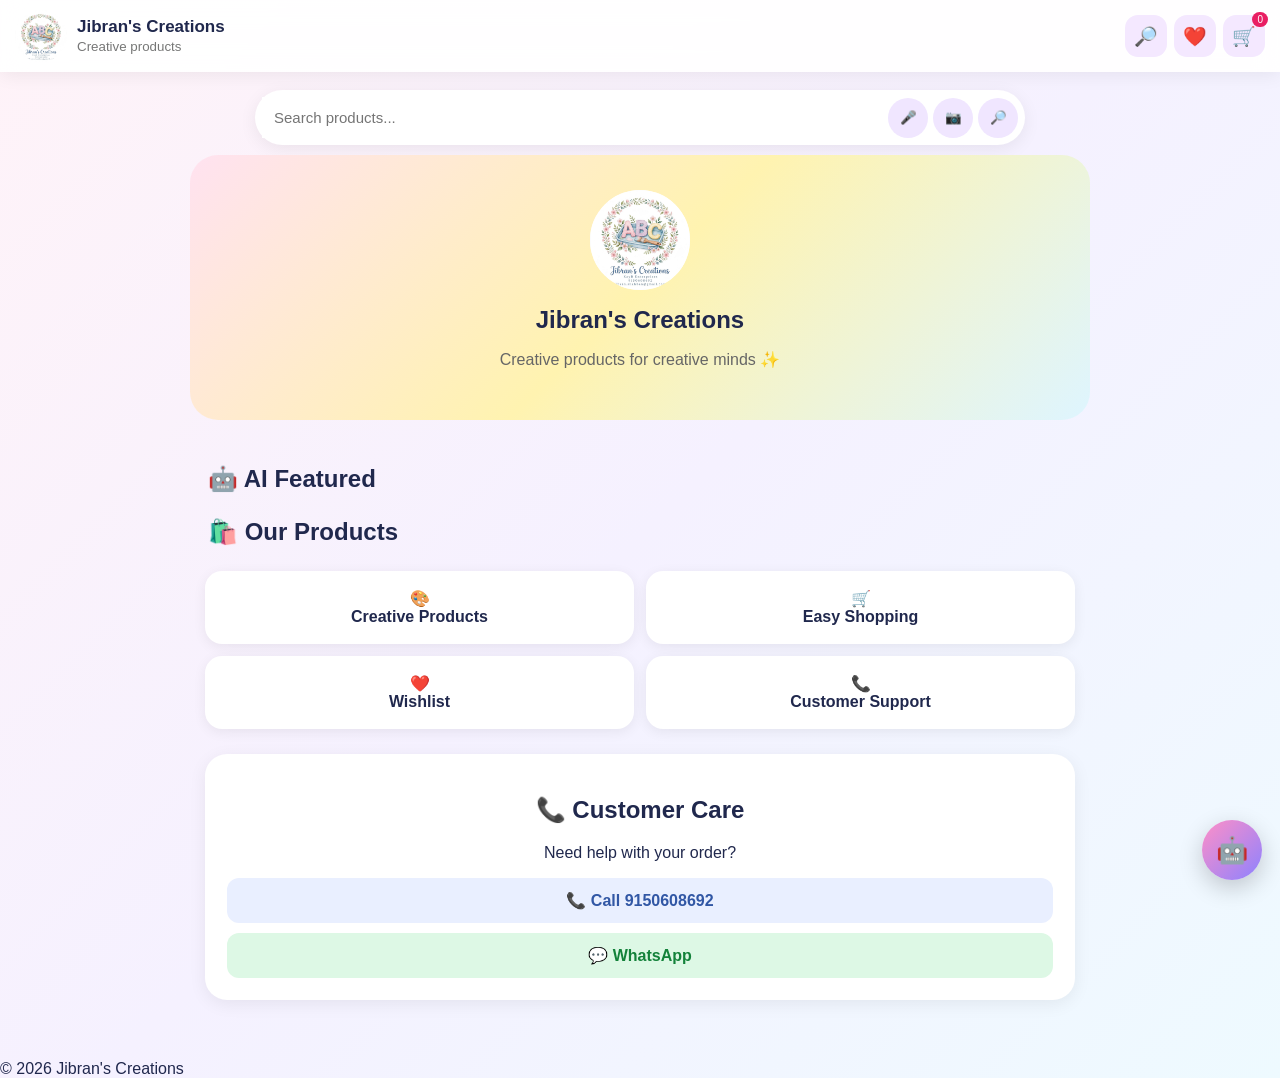
==== commit 93c90f0d: "Update index.html" ====
--- a/index.html
+++ b/index.html
@@ -7,858 +7,1336 @@
 
 <style>
 *{box-sizing:border-box}
+html{scroll-behavior:smooth}
+
 body{
  margin:0;
  font-family:Arial,sans-serif;
  background:linear-gradient(135deg,#fff3f8,#f5f1ff,#eefaff);
  color:#20284d;
-}
+ min-height:100vh;
+}
+
+button,a{font-family:inherit}
+button{cursor:pointer}
+
 header{
- position:sticky;top:0;z-index:1000;
+ position:sticky;
+ top:0;
+ z-index:1000;
  background:#ffffffed;
  backdrop-filter:blur(12px);
  padding:10px 15px;
- display:flex;align-items:center;justify-content:space-between;
+ display:flex;
+ align-items:center;
+ justify-content:space-between;
  box-shadow:0 3px 18px #0001;
 }
-.brand{display:flex;align-items:center;gap:10px}
+
+.brand{
+ display:flex;
+ align-items:center;
+ gap:10px;
+}
+
 .brand img{
- width:52px;height:52px;border-radius:50%;object-fit:contain;
-}
+ width:52px;
+ height:52px;
+ border-radius:50%;
+ object-fit:contain;
+ background:#fff;
+}
+
 .brand b{font-size:17px}
 .brand small{color:#777}
-.headBtns{display:flex;gap:7px}
+
+.headBtns{
+ display:flex;
+ gap:7px;
+}
+
 .headBtns button{
- width:42px;height:42px;border:0;border-radius:13px;
- background:#f4e8ff;font-size:19px;cursor:pointer;
-}
+ width:42px;
+ height:42px;
+ border:0;
+ border-radius:13px;
+ background:#f4e8ff;
+ font-size:19px;
+ position:relative;
+ transition:.2s;
+}
+
+.headBtns button:hover{
+ transform:translateY(-2px);
+}
+
 #cartCount{
- background:#e91e63;color:white;border-radius:10px;
- padding:2px 5px;font-size:10px;
-}
+ background:#e91e63;
+ color:white;
+ border-radius:10px;
+ padding:2px 5px;
+ font-size:10px;
+ position:absolute;
+ right:-3px;
+ top:-3px;
+}
+
 .search{
- max-width:800px;margin:18px auto;padding:0 15px;
-}
+ max-width:800px;
+ margin:18px auto;
+ padding:0 15px;
+}
+
 .searchBox{
- background:white;border-radius:30px;padding:7px;
- display:flex;align-items:center;gap:5px;
+ background:white;
+ border-radius:30px;
+ padding:7px;
+ display:flex;
+ align-items:center;
+ gap:5px;
  box-shadow:0 4px 18px #0001;
 }
+
 .searchBox input{
- flex:1;border:0;outline:0;padding:12px;font-size:15px;
-}
+ flex:1;
+ border:0;
+ outline:0;
+ padding:12px;
+ font-size:15px;
+ min-width:0;
+}
+
 .searchBox button{
- width:40px;height:40px;border:0;border-radius:50%;
- background:#f0e6ff;cursor:pointer;
-}
+ width:40px;
+ height:40px;
+ border:0;
+ border-radius:50%;
+ background:#f0e6ff;
+ transition:.2s;
+}
+
+.searchBox button:hover{
+ transform:scale(1.08);
+}
+
+.searchHistory{
+ max-width:800px;
+ margin:-8px auto 15px;
+ padding:0 15px;
+}
+
+.historyBox{
+ background:white;
+ border-radius:18px;
+ padding:12px;
+ box-shadow:0 4px 15px #0001;
+}
+
+.historyTop{
+ display:flex;
+ justify-content:space-between;
+ align-items:center;
+ margin-bottom:8px;
+}
+
+.historyTop b{font-size:14px}
+
+.clearHistory{
+ border:0;
+ background:#ffe7ef;
+ color:#e91e63;
+ padding:6px 10px;
+ border-radius:10px;
+ font-size:12px;
+}
+
+.historyItems{
+ display:flex;
+ gap:7px;
+ flex-wrap:wrap;
+}
+
+.historyItem{
+ border:1px solid #eadcff;
+ background:#faf7ff;
+ padding:7px 11px;
+ border-radius:20px;
+ font-size:12px;
+}
+
+.resultsText{
+ max-width:800px;
+ margin:0 auto 12px;
+ padding:0 15px;
+ color:#777;
+ font-size:13px;
+}
+
 .hero{
- max-width:900px;margin:15px auto;padding:35px 20px;
- text-align:center;border-radius:28px;
+ max-width:900px;
+ margin:15px auto;
+ padding:35px 20px;
+ text-align:center;
+ border-radius:28px;
  background:linear-gradient(135deg,#ffe2f0,#fff3b0,#def5ff);
-}
+ animation:heroIn .7s ease both;
+}
+
 .hero img{
- width:100px;height:100px;border-radius:50%;
- object-fit:contain;background:white;
-}
+ width:100px;
+ height:100px;
+ border-radius:50%;
+ object-fit:contain;
+ background:white;
+}
+
 .hero h1{margin:12px 0 5px}
 .hero p{color:#666}
+
 .container{
- max-width:900px;margin:auto;padding:5px 15px 60px;
-}
-.sectionTitle{margin:25px 3px 15px}
+ max-width:900px;
+ margin:auto;
+ padding:5px 15px 60px;
+}
+
+.sectionTitle{
+ margin:25px 3px 15px;
+}
+
 .product{
- background:white;border-radius:24px;overflow:hidden;
- box-shadow:0 7px 28px #0002;margin-bottom:22px;
-}
+ background:white;
+ border-radius:24px;
+ overflow:hidden;
+ box-shadow:0 7px 28px #0002;
+ margin-bottom:22px;
+ animation:cardIn .55s ease both;
+ transition:transform .25s,box-shadow .25s;
+}
+
+.product:hover{
+ transform:translateY(-4px);
+ box-shadow:0 12px 32px #0002;
+}
+
 .productImg{
- width:100%;height:350px;object-fit:cover;display:block;
-}
-.productInfo{padding:20px}
-.productName{font-size:22px;margin-bottom:9px}
-.desc{color:#555;line-height:1.55}
+ width:100%;
+ height:350px;
+ object-fit:cover;
+ display:block;
+ transition:transform .4s ease;
+}
+
+.product:hover .productImg{
+ transform:scale(1.03);
+}
+
+.productInfo{
+ padding:20px;
+}
+
+.productName{
+ font-size:22px;
+ margin-bottom:9px;
+}
+
+.desc{
+ color:#555;
+ line-height:1.55;
+}
+
 .priceRow{
- display:flex;align-items:center;gap:8px;
- flex-wrap:wrap;margin-top:15px;
-}
-.old{text-decoration:line-through;color:#888}
-.price{font-size:27px;font-weight:bold;color:#e91e63}
+ display:flex;
+ align-items:center;
+ gap:8px;
+ flex-wrap:wrap;
+ margin-top:15px;
+}
+
+.old{
+ text-decoration:line-through;
+ color:#888;
+}
+
+.price{
+ font-size:27px;
+ font-weight:bold;
+ color:#e91e63;
+}
+
 .off{
- background:#def7e7;color:#168348;
- padding:5px 8px;border-radius:8px;font-size:12px;font-weight:bold;
-}
-.delivery{color:#666;margin-top:8px}
-.actions{display:flex;gap:8px;margin-top:18px}
+ background:#def7e7;
+ color:#168348;
+ padding:5px 8px;
+ border-radius:8px;
+ font-size:12px;
+ font-weight:bold;
+}
+
+.delivery{
+ color:#666;
+ margin-top:8px;
+}
+
+.actions{
+ display:flex;
+ gap:8px;
+ margin-top:18px;
+}
+
 .actions button{
- border:0;border-radius:13px;padding:13px 10px;
- font-weight:bold;cursor:pointer;
-}
-.cartBtn{flex:1;background:#ffe18d}
-.buyBtn{flex:1;background:#e68bc1;color:white}
+ border:0;
+ border-radius:13px;
+ padding:13px 10px;
+ font-weight:bold;
+ transition:.2s;
+}
+
+.actions button:hover{
+ transform:translateY(-2px);
+}
+
+.cartBtn{
+ flex:1;
+ background:#ffe18d;
+}
+
+.buyBtn{
+ flex:1;
+ background:#e68bc1;
+ color:white;
+}
+
 .heart{
- width:52px;background:white!important;
+ width:52px;
+ height:52px;
+ background:#fff!important;
  border:1px solid #ddd!important;
- font-size:29px;color:#222;
-}
+ border-radius:13px;
+ font-size:30px;
+ color:#222;
+ transition:.2s;
+}
+
 .heart.liked{
+  color:red !important;
+  background:#fff !important;
+  border-color:red !important;
+  transform:scale(1.08);
+  animation:heartPop .3s ease;
+}
+
+@keyframes heartPop{
+  0%{transform:scale(1);}
+  50%{transform:scale(1.25);}
+  100%{transform:scale(1.08);}
+}
+
+.empty{
+ background:white;
+ border-radius:22px;
+ padding:40px 20px;
+ text-align:center;
+ box-shadow:0 4px 18px #0001;
+}
+
+.features{
+ display:grid;
+ grid-template-columns:repeat(2,1fr);
+ gap:12px;
+ margin:25px 0;
+}
+
+.feature{
+ background:white;
+ padding:18px;
+ text-align:center;
+ border-radius:17px;
+ box-shadow:0 3px 13px #0001;
+ transition:.2s;
+}
+
+.feature:hover{
+ transform:translateY(-3px);
+}
+
+.contact{
+ background:white;
+ border-radius:22px;
+ padding:22px;
+ text-align:center;
+ box-shadow:0 4px 18px #0001;
+}
+
+.contact a{
+ display:block;
+ text-decoration:none;
+ padding:13px;
+ margin-top:10px;
+ border-radius:12px;
+ font-weight:bold;
+}
+
+.call{
+ background:#e9efff;
+ color:#3157a5;
+}
+
+.whatsapp{
+ background:#ddf8e5;
+ color:#13823a;
+}
+
+@keyframes cardIn{
+ from{
+  opacity:0;
+  transform:translateY(15px);
+ }
+ to{
+  opacity:1;
+  transform:none;
+ }
+}
+
+@keyframes heroIn{
+ from{
+  opacity:0;
+  transform:scale(.97);
+ }
+ to{
+  opacity:1;
+  transform:none;
+ }
+}/* =========================
+   AI ASSISTANT
+========================= */
+
+#aiBtn{
+ position:fixed;
+ right:18px;
+ bottom:20px;
+ width:60px;
+ height:60px;
+ border:0;
+ border-radius:50%;
+ background:linear-gradient(135deg,#ff8fc7,#8d82ff);
+ color:white;
+ font-size:26px;
+ box-shadow:0 8px 25px #0003;
+ z-index:3000;
+ animation:pulse 2s infinite;
+}
+
+#aiBox{
+ display:none;
+ position:fixed;
+ right:18px;
+ bottom:90px;
+ width:350px;
+ max-width:calc(100vw - 36px);
+ height:520px;
+ background:white;
+ border-radius:24px;
+ overflow:hidden;
+ box-shadow:0 15px 50px #0004;
+ z-index:3001;
+}
+
+.aiHead{
+ padding:16px;
+ color:white;
+ background:linear-gradient(135deg,#ff8fc7,#8d82ff);
+ display:flex;
+ justify-content:space-between;
+ align-items:center;
+}
+
+.aiLeft{
+ display:flex;
+ gap:10px;
+ align-items:center;
+}
+
+.aiAvatar{
+ width:42px;
+ height:42px;
+ border-radius:50%;
+ background:#ffffff33;
+ display:flex;
+ align-items:center;
+ justify-content:center;
+ font-size:22px;
+}
+
+.aiClose{
+ border:0;
+ background:none;
+ color:white;
+ font-size:25px;
+}
+
+#messages{
+ height:325px;
+ overflow-y:auto;
+ padding:14px;
+ background:#fafafa;
+}
+
+.msg{
+ max-width:82%;
+ padding:11px 13px;
+ margin:8px 0;
+ border-radius:15px;
+ font-size:14px;
+ line-height:1.4;
+}
+
+.bot{
+ background:white;
+ border:1px solid #eee;
+}
+
+.user{
+ margin-left:auto;
+ background:#e9ddff;
+}
+
+.quick{
+ display:flex;
+ gap:6px;
+ overflow-x:auto;
+ padding:9px;
+ border-top:1px solid #eee;
+}
+
+.quick button{
+ white-space:nowrap;
+ border:1px solid #dfc8ff;
+ background:white;
+ border-radius:20px;
+ padding:8px 10px;
+ font-size:12px;
+}
+
+.aiInput{
+ display:flex;
+ gap:6px;
+ padding:9px;
+ border-top:1px solid #eee;
+}
+
+.aiInput input{
+ flex:1;
+ border:1px solid #ddd;
+ border-radius:22px;
+ outline:0;
+ padding:11px;
+}
+
+.aiInput button{
+ width:40px;
+ height:40px;
+ border:0;
+ border-radius:50%;
+}
+
+.send{
+ background:#8d82ff;
+ color:white;
+}
+
+
+/* =========================
+   WISHLIST + CART MODALS
+========================= */
+
+.modal{
+ display:none;
+ position:fixed;
+ inset:0;
+ background:#0007;
+ z-index:4500;
+ padding:20px;
+ align-items:center;
+ justify-content:center;
+}
+
+.modal.show{
+ display:flex;
+ animation:fade .2s ease both;
+}
+
+.modalCard{
+ width:100%;
+ max-width:700px;
+ max-height:85vh;
+ overflow:auto;
+ background:white;
+ border-radius:25px;
+ box-shadow:0 20px 70px #0005;
+ animation:pop .25s ease both;
+}
+
+.modalHead{
+ position:sticky;
+ top:0;
+ background:white;
+ z-index:2;
+ padding:18px 20px;
+ border-bottom:1px solid #eee;
+ display:flex;
+ justify-content:space-between;
+ align-items:center;
+}
+
+.modalHead h2{
+ margin:0;
+}
+
+.closeModal{
+ border:0;
+ background:#f3f3f3;
+ width:38px;
+ height:38px;
+ border-radius:50%;
+ font-size:22px;
+}
+
+.modalBody{
+ padding:18px;
+}
+
+.wishItem,
+.cartItem{
+ display:flex;
+ gap:12px;
+ align-items:center;
+ background:#fafafa;
+ border-radius:16px;
+ padding:10px;
+ margin-bottom:10px;
+ animation:cardIn .3s ease both;
+}
+
+.wishItem img,
+.cartItem img{
+ width:75px;
+ height:75px;
+ border-radius:12px;
+ object-fit:cover;
+ background:white;
+}
+
+.itemText{
+ flex:1;
+}
+
+.itemText b{
+ display:block;
+ margin-bottom:5px;
+}
+
+.itemText small{
+ color:#777;
+}
+
+.removeItem{
+ border:0;
+ background:#ffe5ee;
  color:#e91e63;
- background:#fff1f6!important;
- border-color:#f1b1c9!important;
-}
-.empty{
- background:white;border-radius:22px;padding:40px 20px;
- text-align:center;box-shadow:0 4px 18px #0001;
-}
-.features{
- display:grid;grid-template-columns:repeat(2,1fr);
- gap:12px;margin:25px 0;
-}
-.feature{
- background:white;padding:18px;text-align:center;
- border-radius:17px;box-shadow:0 3px 13px #0001;
-}
-.contact{
- background:white;border-radius:22px;padding:22px;
- text-align:center;box-shadow:0 4px 18px #0001;
-}
-.contact a{
- display:block;text-decoration:none;padding:13px;
- margin-top:10px;border-radius:12px;font-weight:bold;
-}
-.call{background:#e9efff;color:#3157a5}
-.whatsapp{background:#ddf8e5;color:#13823a}
-
-/* AI */
-#aiBtn{
- position:fixed;right:18px;bottom:20px;
- width:60px;height:60px;border:0;border-radius:50%;
- background:linear-gradient(135deg,#ff8fc7,#8d82ff);
- color:white;font-size:26px;
- box-shadow:0 8px 25px #0003;z-index:3000;cursor:pointer;
-}
-#aiBox{
- display:none;position:fixed;right:18px;bottom:90px;
- width:350px;max-width:calc(100vw - 36px);height:520px;
- background:white;border-radius:24px;overflow:hidden;
- box-shadow:0 15px 50px #0004;z-index:3001;
-}
-.aiHead{
- padding:16px;color:white;
- background:linear-gradient(135deg,#ff8fc7,#8d82ff);
- display:flex;justify-content:space-between;align-items:center;
-}
-.aiLeft{display:flex;gap:10px;align-items:center}
-.aiAvatar{
- width:42px;height:42px;border-radius:50%;
- background:#ffffff33;display:flex;align-items:center;
- justify-content:center;font-size:22px;
-}
-.aiClose{border:0;background:none;color:white;font-size:25px}
-#messages{
- height:325px;overflow-y:auto;padding:14px;background:#fafafa;
-}
-.msg{
- max-width:82%;padding:11px 13px;margin:8px 0;
- border-radius:15px;font-size:14px;line-height:1.4;
-}
-.bot{background:white;border:1px solid #eee}
-.user{margin-left:auto;background:#e9ddff}
-.quick{
- display:flex;gap:6px;overflow-x:auto;padding:9px;
- border-top:1px solid #eee;
-}
-.quick button{
- white-space:nowrap;border:1px solid #dfc8ff;
- background:white;border-radius:20px;padding:8px 10px;
- cursor:pointer;font-size:12px;
-}
-.aiInput{
- display:flex;gap:6px;padding:9px;border-top:1px solid #eee;
-}
-.aiInput input{
- flex:1;border:1px solid #ddd;border-radius:22px;
- outline:0;padding:11px;
-}
-.aiInput button{
- width:40px;height:40px;border:0;border-radius:50%;cursor:pointer;
-}
-.send{background:#8d82ff;color:white}
+ border-radius:10px;
+ padding:9px;
+}
+
+.modalActions{
+ display:flex;
+ gap:8px;
+ margin-top:15px;
+}
+
+.modalActions button{
+ flex:1;
+ border:0;
+ border-radius:12px;
+ padding:12px;
+ font-weight:bold;
+}
+
+.checkout{
+ background:#e68bc1;
+ color:white;
+}
+
+.clearBtn{
+ background:#eee;
+}
+
+
+/* =========================
+   TOAST
+========================= */
+
 #toast{
- display:none;position:fixed;bottom:25px;left:50%;
- transform:translateX(-50%);z-index:5000;
- background:#20284d;color:white;padding:12px 20px;
+ display:none;
+ position:fixed;
+ bottom:25px;
+ left:50%;
+ transform:translateX(-50%);
+ z-index:5000;
+ background:#20284d;
+ color:white;
+ padding:12px 20px;
  border-radius:25px;
-}
-footer{text-align:center;color:#777;padding:25px}
+ animation:toastIn .25s ease both;
+}
+
+
+/* =========================
+   ANIMATIONS
+========================= */
+
+@keyframes pop{
+ from{
+  opacity:0;
+  transform:scale(.96) translateY(8px);
+ }
+ to{
+  opacity:1;
+  transform:none;
+ }
+}
+
+@keyframes fade{
+ from{opacity:0}
+ to{opacity:1}
+}
+
+@keyframes pulse{
+ 0%,100%{
+  box-shadow:0 8px 25px #0003;
+ }
+ 50%{
+  box-shadow:0 8px 32px #8d82ff66;
+ }
+}
+
+@keyframes toastIn{
+ from{
+  opacity:0;
+  transform:translate(-50%,15px);
+ }
+ to{
+  opacity:1;
+  transform:translate(-50%,0);
+ }
+}
+
+
+/* =========================
+   MOBILE
+========================= */
 
 @media(max-width:600px){
- .brand img{width:45px;height:45px}
- .brand b{font-size:14px}
- .headBtns button{width:38px;height:38px}
- .productImg{height:270px}
- .actions{flex-wrap:wrap}
- .heart{width:52px}
- .cartBtn,.buyBtn{min-width:40%}
-}
-</style>
+
+ .brand img{
+  width:45px;
+  height:45px;
+ }
+
+ .brand b{
+  font-size:14px;
+ }
+
+ .headBtns button{
+  width:38px;
+  height:38px;
+ }
+
+ .productImg{
+  height:270px;
+ }
+
+ .actions{
+  flex-wrap:wrap;
+ }
+
+ .heart{
+  width:52px;
+ }
+
+ .cartBtn,
+ .buyBtn{
+  min-width:40%;
+ }
+
+ .features{
+  grid-template-columns:1fr 1fr;
+ }
+
+ .modal{
+  padding:10px;
+ }
+
+ #aiBox{
+  right:10px;
+  bottom:80px;
+  max-width:calc(100vw - 20px);
+ }
+
+ }
+ </style>
 </head>
 
 <body>
 
 <header>
- <div class="brand">
-  <img id="logo" src="logo.jpg" alt="Logo">
-  <div>
-   <b>Jibran's Creations</b><br>
-   <small>Creative products</small>
+  <div class="brand">
+    <img id="logo" src="logo.jpg" alt="Logo">
+    <div>
+      <b>Jibran's Creations</b><br>
+      <small>Creative products</small>
+    </div>
   </div>
- </div>
-
- <div class="headBtns">
-  <button onclick="focusSearch()">🔎</button>
-  <button onclick="openWishlist()">❤️</button>
-  <button onclick="openCart()">🛒 <span id="cartCount">0</span></button>
- </div>
+
+  <div class="headBtns">
+    <button onclick="focusSearch()">🔎</button>
+    <button onclick="openWishlist()">❤️</button>
+    <button onclick="openCart()">
+      🛒 <span id="cartCount">0</span>
+    </button>
+  </div>
 </header>
 
+<!-- SEARCH -->
 <div class="search">
- <div class="searchBox">
-  <input id="searchInput" placeholder="Search products..."
-         onkeydown="if(event.key==='Enter')searchProducts()">
-  <button onclick="voiceSearch()">🎤</button>
-  <button onclick="cameraSearch()">📷</button>
-  <button onclick="searchProducts()">🔎</button>
- </div>
+  <div class="searchBox">
+
+    <input
+      id="searchInput"
+      placeholder="Search products..."
+      oninput="searchProducts()"
+      onkeydown="if(event.key==='Enter')searchProducts()"
+    >
+
+    <button onclick="voiceSearch()">🎤</button>
+    <button onclick="cameraSearch()">📷</button>
+    <button onclick="searchProducts()">🔎</button>
+
+  </div>
 </div>
 
+<!-- SEARCH HISTORY -->
+<div id="searchHistory" class="searchHistory"></div>
+
+<!-- SEARCH RESULT COUNT -->
+<div id="resultsText" class="resultsText"></div>
+
+<!-- HERO -->
 <section class="hero">
- <img id="heroLogo" src="logo.jpg">
- <h1>Jibran's Creations</h1>
- <p>Creative products for creative minds ✨</p>
+
+  <img
+    id="heroLogo"
+    src="logo.jpg"
+    alt="Jibran's Creations"
+  >
+
+  <h1>Jibran's Creations</h1>
+
+  <p>
+    Creative products for creative minds ✨
+  </p>
+
 </section>
 
 <main class="container">
 
-<h2 class="sectionTitle">🤖 AI Featured</h2>
-<div id="featured"></div>
-
-<h2 class="sectionTitle">🛍️ Our Products</h2>
-<div id="products"></div>
-
-<div class="features">
- <div class="feature">🎨<br><b>Creative Products</b></div>
- <div class="feature">🛒<br><b>Easy Shopping</b></div>
- <div class="feature">❤️<br><b>Wishlist</b></div>
- <div class="feature">📞<br><b>Customer Support</b></div>
+  <!-- AI FEATURED -->
+  <h2 class="sectionTitle">
+    🤖 AI Featured
+  </h2>
+
+  <div id="featured"></div>
+
+
+  <!-- PRODUCTS -->
+  <h2 class="sectionTitle">
+    🛍️ Our Products
+  </h2>
+
+  <div id="products"></div>
+
+
+  <!-- FEATURES -->
+  <div class="features">
+
+    <div class="feature">
+      🎨<br>
+      <b>Creative Products</b>
+    </div>
+
+    <div class="feature">
+      🛒<br>
+      <b>Easy Shopping</b>
+    </div>
+
+    <div class="feature">
+      ❤️<br>
+      <b>Wishlist</b>
+    </div>
+
+    <div class="feature">
+      📞<br>
+      <b>Customer Support</b>
+    </div>
+
+  </div>
+
+
+  <!-- CUSTOMER CARE -->
+  <div class="contact">
+
+    <h2>📞 Customer Care</h2>
+
+    <p>
+      Need help with your order?
+    </p>
+
+    <a
+      class="call"
+      href="tel:9150608692"
+    >
+      📞 Call 9150608692
+    </a>
+
+    <a
+      class="whatsapp"
+      href="https://wa.me/919150608692"
+    >
+      💬 WhatsApp
+    </a>
+
+  </div>
+
+</main>
+
+
+<footer>
+  © 2026 Jibran's Creations
+</footer>
+
+
+<!-- AI BUTTON -->
+<button
+  id="aiBtn"
+  onclick="toggleAI()"
+>
+  🤖
+</button>
+
+
+<!-- AI CHAT -->
+<div id="aiBox">
+
+  <div class="aiHead">
+
+    <div class="aiLeft">
+
+      <div class="aiAvatar">
+        🤖
+      </div>
+
+      <div>
+        <b>Jibran AI Assistant</b><br>
+        <small>● Fast assistance</small>
+      </div>
+
+    </div>
+
+    <button
+      class="aiClose"
+      onclick="toggleAI()"
+    >
+      ×
+    </button>
+
+  </div>
+
+
+  <div id="messages">
+
+    <div class="msg bot">
+
+      👋 Hi! I'm Jibran's AI Assistant.
+
+      <br><br>
+
+      I can help you find products,
+      check prices, offers and ordering options.
+
+    </div>
+
+  </div>
+
+
+  <div class="quick">
+
+    <button onclick="quickAI('Show products')">
+      🛍️ Products
+    </button>
+
+    <button onclick="quickAI('Price')">
+      💰 Price
+    </button>
+
+    <button onclick="quickAI('Offers')">
+      🏷️ Offers
+    </button>
+
+    <button onclick="quickAI('How to buy')">
+      ⚡ Buy
+    </button>
+
+  </div>
+
+
+  <div class="aiInput">
+
+    <button onclick="voiceAI()">
+      🎤
+    </button>
+
+    <input
+      id="aiInput"
+      placeholder="Ask AI..."
+      onkeydown="if(event.key==='Enter')sendAI()"
+    >
+
+    <button
+      class="send"
+      onclick="sendAI()"
+    >
+      ➤
+    </button>
+
+  </div>
+
 </div>
 
-<div class="contact">
- <h2>📞 Customer Care</h2>
- <p>Need help with your order?</p>
-
- <a class="call" href="tel:9150608692">
-  📞 Call 9150608692
- </a>
-
- <a class="whatsapp" href="https://wa.me/919150608692">
-  💬 WhatsApp
- </a>
+
+<!-- WISHLIST WINDOW -->
+<div
+  id="wishlistModal"
+  class="modal"
+  onclick="closeModalOutside(event,'wishlistModal')"
+>
+
+  <div class="modalCard">
+
+    <div class="modalHead">
+
+      <h2>
+        ❤️ Wishlist
+      </h2>
+
+      <button
+        class="closeModal"
+        onclick="closeWishlist()"
+      >
+        ×
+      </button>
+
+    </div>
+
+    <div
+      class="modalBody"
+      id="wishlistBody"
+    ></div>
+
+  </div>
+
 </div>
 
-</main>
-
-<footer>
- © 2026 Jibran's Creations
-</footer>
-
-<button id="aiBtn" onclick="toggleAI()">🤖</button>
-
-<div id="aiBox">
-
- <div class="aiHead">
-  <div class="aiLeft">
-   <div class="aiAvatar">🤖</div>
-   <div>
-    <b>Jibran AI Assistant</b><br>
-    <small>● Fast assistance</small>
-   </div>
+
+<!-- CART WINDOW -->
+<div
+  id="cartModal"
+  class="modal"
+  onclick="closeModalOutside(event,'cartModal')"
+>
+
+  <div class="modalCard">
+
+    <div class="modalHead">
+
+      <h2>
+        🛒 Your Cart
+      </h2>
+
+      <button
+        class="closeModal"
+        onclick="closeCart()"
+      >
+        ×
+      </button>
+
+    </div>
+
+    <div
+      class="modalBody"
+      id="cartBody"
+    ></div>
+
   </div>
-  <button class="aiClose" onclick="toggleAI()">×</button>
- </div>
-
- <div id="messages">
-  <div class="msg bot">
-   👋 Hi! I'm Jibran's AI Assistant.<br><br>
-   I can help you find products, check prices,
-   offers and ordering options.
-  </div>
- </div>
-
- <div class="quick">
-  <button onclick="quickAI('Show products')">🛍️ Products</button>
-  <button onclick="quickAI('Price')">💰 Price</button>
-  <button onclick="quickAI('Offers')">🏷️ Offers</button>
-  <button onclick="quickAI('How to buy')">⚡ Buy</button>
- </div>
-
- <div class="aiInput">
-  <button onclick="voiceAI()">🎤</button>
-  <input id="aiInput" placeholder="Ask AI..."
-         onkeydown="if(event.key==='Enter')sendAI()">
-  <button class="send" onclick="sendAI()">➤</button>
- </div>
 
 </div>
+<script>
+
+let products = [];
+
+
+/* =========================
+   ADMIN PANEL CONNECTION
+========================= */
+
+function loadProducts(){
+
+  try{
+
+    let saved = localStorage.getItem("products");
+
+    /* Old website compatibility */
+    if(!saved){
+      saved = localStorage.getItem("jibranProducts");
+    }
+
+    products = saved ? JSON.parse(saved) : [];
+
+    if(!Array.isArray(products)){
+      products = [];
+    }
+
+    products = products.map(function(p){
+
+      return {
+        ...p,
+
+        name: p.name || "",
+        description: p.description || "",
+
+        price: p.sale ?? p.price ?? "",
+
+        mrp: p.mrp ?? "",
+        discount: p.discount ?? "",
+        delivery: p.delivery ?? "",
+
+        image: p.image || ""
+      };
+
+    });
+
+  }catch(error){
+
+    console.error("Product loading error:",error);
+
+    products = [];
+
+  }
+
+  renderProducts();
+
+}
+
+
+/* =========================
+   PRODUCTS
+========================= */
+
+function renderProducts(){
+
+  const box =
+    document.getElementById("products");
+
+  const featured =
+    document.getElementById("featured");
+
+
+  if(!products.length){
+
+    box.innerHTML = `
+
+      <div class="empty">
+
+        <div style="font-size:50px">
+          🛍️
+        </div>
+
+        <h2>
+          No products available
+        </h2>
+
+        <p>
+          Products added from the Admin Panel
+          will appear here.
+        </p>
+
+      </div>
+
+    `;
+
+    featured.innerHTML = "";
+
+    updateResults(0);
+
+    return;
+  }
+
+
+  box.innerHTML = products.map(function(p,i){
+
+    const discount =
+      p.discount || 0;
+
+
+    return `
+
+      <div
+        class="product"
+        data-name="${safe(p.name)}"
+      >
+
+        ${
+          p.image
+          ?
+          `
+          <img
+            class="productImg"
+            src="${safe(p.image)}"
+            alt="${safe(p.name)}"
+            onerror="this.style.display='none'"
+          >
+          `
+          :
+          ""
+        }
+
+
+        <div class="productInfo">
+
+          <h2 class="productName">
+            ${safe(p.name)}
+          </h2>
+
+
+          <p class="desc">
+            ${safe(p.description)}
+          </p>
+
+
+          <div class="priceRow">
+
+            ${
+              p.mrp
+              ?
+              `
+              <span class="old">
+                ₹${safe(p.mrp)}
+              </span>
+              `
+              :
+              ""
+            }
+
+
+            ${
+              p.price
+              ?
+              `
+              <span class="price">
+                ₹${safe(p.price)}
+              </span>
+              `
+              :
+              ""
+            }
+
+
+            ${
+              discount
+              ?
+              `
+              <span class="off">
+                ${safe(discount)}% OFF
+              </span>
+              `
+              :
+              ""
+            }
+
+          </div>
+
+
+          ${
+            p.delivery
+            ?
+            `
+            <p class="delivery">
+              🚚 Delivery: ₹${safe(p.delivery)}
+            </p>
+            `
+            :
+            ""
+          }
+
+
+          <div class="actions">
+
+            <button
+              class="cartBtn"
+              onclick="addCart(${i})"
+            >
+              🛒 Add to Cart
+            </button>
+
+
+            <button
+              class="buyBtn"
+              onclick="buyProduct(${i})"
+            >
+              ⚡ Buy Now
+            </button>
+
+
+            <button
+              class="heart ${isLiked(p) ? "liked" : ""}"
+              onclick="toggleWishlist(${i})"
+              aria-label="Wishlist"
+            >
+              ${isLiked(p) ? "♥" : "♡"}
+            </button>
+
+          </div>
+
+        </div>
+
+      </div>
+
+    `;
+
+  }).join("");
+
+
+  /* AI Featured */
+
+  featured.innerHTML =
+    products.slice(0,5).map(function(p){
+
+      return `
+
+        <div
+          style="
+            background:white;
+            border-radius:20px;
+            padding:12px;
+            margin-bottom:10px;
+            box-shadow:0 4px 15px #000
 
 <div id="toast"></div>
-
-<script>
-
-/* ================= DATA ================= */
-
-let products=[];
-
-function loadProducts(){
-
- /*
-  Admin product data:
-  jibranProducts
- */
-
- try{
-  products=JSON.parse(
-   localStorage.getItem("jibranProducts") || "[]"
-  );
- }catch(e){
-  products=[];
- }
-
- renderProducts();
-}
-
-
-/* ================= PRODUCTS ================= */
-
-function renderProducts(){
-
- const box=document.getElementById("products");
- const featured=document.getElementById("featured");
-
- if(!products.length){
-
-  box.innerHTML=`
-   <div class="empty">
-    <div style="font-size:50px">🛍️</div>
-    <h2>No products available</h2>
-    <p>Products added from the Admin Panel will appear here.</p>
-   </div>
-  `;
-
-  featured.innerHTML="";
-  return;
- }
-
- box.innerHTML=products.map((p,i)=>{
-
-  const discount=p.discount || 0;
-
-  return `
-  <div class="product"
-       data-name="${safe(p.name)}">
-
-   <img class="productImg"
-        src="${safe(p.image)}"
-        alt="${safe(p.name)}">
-
-   <div class="productInfo">
-
-    <h2 class="productName">
-     ${safe(p.name)}
-    </h2>
-
-    <p class="desc">
-     ${safe(p.description || "")}
-    </p>
-
-    <div class="priceRow">
-
-     ${p.mrp ? `<span class="old">₹${p.mrp}</span>` : ""}
-
-     ${p.price ? `<span class="price">₹${p.price}</span>` : ""}
-
-     ${discount ?
-      `<span class="off">${discount}% OFF</span>` : ""}
-
-    </div>
-
-    ${p.delivery ?
-      `<p class="delivery">🚚 Delivery: ₹${p.delivery}</p>` : ""}
-
-    <div class="actions">
-
-     <button class="cartBtn"
-      onclick="addCart(${i})">
-      🛒 Add to Cart
-     </button>
-
-     <button class="buyBtn"
-      onclick="buyProduct(${i})">
-      ⚡ Buy Now
-     </button>
-
-     <button id="heart-${i}"
-      class="heart ${isLiked(p) ? "liked":""}"
-      onclick="toggleWishlist(${i})">
-      ${isLiked(p) ? "♥":"♡"}
-     </button>
-
-    </div>
-
-   </div>
-  </div>
-  `;
- }).join("");
-
- /* Featured */
-
- featured.innerHTML=products.slice(0,5).map(p=>`
-  <div style="
-   background:white;border-radius:20px;padding:12px;
-   margin-bottom:10px;box-shadow:0 4px 15px #0001;
-  ">
-   <b>${safe(p.name)}</b>
-   ${p.price ? `<span style="color:#e91e63;font-weight:bold">
-   — ₹${p.price}</span>`:""}
-  </div>
- `).join("");
-
-}
-
-
-/* ================= WISHLIST ================= */
-
-function isLiked(product){
-
- const list=JSON.parse(
-  localStorage.getItem("jibranWishlist") || "[]"
- );
-
- return list.some(
-  p => p.name===product.name
- );
-
-}
-
-
-function toggleWishlist(index){
-
- const product=products[index];
-
- let list=JSON.parse(
-  localStorage.getItem("jibranWishlist") || "[]"
- );
-
- const found=list.findIndex(
-  p=>p.name===product.name
- );
-
- if(found===-1){
-
-  list.push(product);
-
-  showToast("❤️ Added to Wishlist!");
-
- }else{
-
-  list.splice(found,1);
-
-  showToast("♡ Removed from Wishlist");
-
- }
-
- localStorage.setItem(
-  "jibranWishlist",
-  JSON.stringify(list)
- );
-
- renderProducts();
-
-}
-
-
-function openWishlist(){
-
- window.location.href="wishlist.html";
-
-}
-
-
-/* ================= CART ================= */
-
-function getCart(){
-
- return JSON.parse(
-  localStorage.getItem("jibranCartItems") || "[]"
- );
-
-}
-
-
-function addCart(index){
-
- const product=products[index];
-
- let cart=getCart();
-
- cart.push(product);
-
- localStorage.setItem(
-  "jibranCartItems",
-  JSON.stringify(cart)
- );
-
- updateCartCount();
-
- showToast("🛒 Added to Cart!");
-
-}
-
-
-function updateCartCount(){
-
- const cart=getCart();
-
- document.getElementById("cartCount").innerText=cart.length;
-
-}
-
-
-function openCart(){
-
- const cart=getCart();
-
- if(!cart.length){
-
-  showToast("🛒 Your cart is empty");
-
-  return;
- }
-
- showToast("🛒 "+cart.length+" product(s) in cart");
-
-}
-
-
-/* ================= BUY ================= */
-
-function buyProduct(index){
-
- const p=products[index];
-
- const msg=
- "Hello Jibran's Creations,%0A%0A"+
- "I want to buy:%0A"+
- encodeURIComponent(p.name || "")+
- "%0A";
-
- if(p.price){
-  msg+="Price: ₹"+p.price+"%0A";
- }
-
- msg+="%0APlease confirm my order.";
-
- window.open(
-  "https://wa.me/919150608692?text="+msg,
-  "_blank"
- );
-
-}
-
-
-/* ================= SEARCH ================= */
-
-function focusSearch(){
-
- document.getElementById("searchInput").focus();
-
-}
-
-
-function searchProducts(){
-
- const q=document.getElementById("searchInput")
-  .value.toLowerCase().trim();
-
- const cards=document.querySelectorAll(".product");
-
- if(!q){
-
-  cards.forEach(c=>c.style.display="block");
-  return;
-
- }
-
- let found=false;
-
- cards.forEach(card=>{
-
-  const name=card
-   .getAttribute("data-name")
-   .toLowerCase();
-
-  if(name.includes(q)){
-
-   card.style.display="block";
-   found=true;
-
-  }else{
-
-   card.style.display="none";
-
-  }
-
- });
-
- if(found){
-
-  document.querySelector(".product[style='display: block;']")
-   ?.scrollIntoView({
-    behavior:"smooth",
-    block:"center"
-   });
-
- }else{
-
-  showToast("🔎 Product not found");
-
- }
-
-}
-
-
-/* ================= VOICE ================= */
-
-function voiceSearch(){
-
- const SpeechRecognition=
-  window.SpeechRecognition ||
-  window.webkitSpeechRecognition;
-
- if(!SpeechRecognition){
-
-  showToast("🎤 Voice search is not supported");
-  return;
-
- }
-
- const r=new SpeechRecognition();
-
- r.lang="en-IN";
-
- r.onresult=function(e){
-
-  document.getElementById("searchInput").value=
-   e.results[0][0].transcript;
-
-  searchProducts();
-
- };
-
- r.start();
-
-}
-
-
-function cameraSearch(){
-
- showToast("📷 Camera product finder coming soon");
-
-}
-
-
-/* ================= AI ================= */
-
-function toggleAI(){
-
- const box=document.getElementById("aiBox");
-
- box.style.display=
-  box.style.display==="block"
-  ?"none"
-  :"block";
-
-}
-
-
-function addMessage(text,type){
-
- const area=document.getElementById("messages");
-
- const div=document.createElement("div");
-
- div.className="msg "+type;
-
- div.innerHTML=text;
-
- area.appendChild(div);
-
- area.scrollTop=area.scrollHeight;
-
-}
-
-
-function quickAI(text){
-
- document.getElementById("aiInput").value=text;
-
- sendAI();
-
-}
-
-
-function sendAI(){
-
- const input=document.getElementById("aiInput");
-
- const text=input.value.trim();
-
- if(!text)return;
-
- addMessage(text,"user");
-
- input.value="";
-
- setTimeout(()=>{
-
-  const q=text.toLowerCase();
-
-  let reply="";
-
-  if(q.includes("product")){
-
-   reply=products.length
-    ? "🛍️ We currently have <b>"+
-      products.length+
-      "</b> product(s). Scroll up to see them."
-    : "🛍️ Products will appear here when they are added.";
-
-  }else if(q.includes("price")){
-
-   if(products.length && products[0].price){
-    reply="💰 The current product price is <b>₹"+
-     products[0].price+"</b>.";
-   }else{
-    reply="💰 Please check the product card for the current price.";
-   }
-
-  }else if(q.includes("offer") || q.includes("discount")){
-
-   const p=products.find(x=>x.discount);
-
-   reply=p
-    ?"🏷️ Current offer: <b>"+
-      p.discount+"% OFF</b> on "+
-      safe(p.name)+"."
-    :"🏷️ Please check the product cards for current offers.";
-
-  }else if(q.includes("buy") || q.includes("order")){
-
-   reply=
-    "⚡ Choose a product and tap <b>Buy Now</b> to place an order.";
-
-  }else if(q.includes("cart")){
-
-   reply=
-    "🛒 Tap <b>Add to Cart</b> on any product to save it.";
-
-  }else if(q.includes("customer") ||
-           q.includes("help") ||
-           q.includes("contact")){
-
-   reply=
-    "📞 Customer Care: <b>9150608692</b>";
-
-  }else{
-
-   reply=
-    "🤖 I can help with <b>Products, Price, Offers, Cart, Buy Now</b> and Customer Care.";
-
-  }
-
-  addMessage(reply,"bot");
-
- },250);
-
-}
-
-
-function voiceAI(){
-
- const SpeechRecognition=
-  window.SpeechRecognition ||
-  window.webkitSpeechRecognition;
-
- if(!SpeechRecognition){
-
-  showToast("🎤 Voice is not supported");
-  return;
-
- }
-
- const r=new SpeechRecognition();
-
- r.lang="en-IN";
-
- r.onresult=function(e){
-
-  document.getElementById("aiInput").value=
-   e.results[0][0].transcript;
-
-  sendAI();
-
- };
-
- r.start();
-
-}
-
-
-/* ================= TOAST ================= */
-
-function showToast(text){
-
- const toast=document.getElementById("toast");
-
- toast.innerText=text;
-
- toast.style.display="block";
-
- setTimeout(()=>{
-  toast.style.display="none";
- },2200);
-
-}
-
-
-/* ================= SAFETY ================= */
-
-function safe(value){
-
- return String(value ?? "")
-  .replaceAll("&","&amp;")
-  .replaceAll("<","&lt;")
-  .replaceAll(">","&gt;")
-  .replaceAll('"',"&quot;")
-  .replaceAll("'","&#039;");
-
-}
-
-
-/* ================= START ================= */
-
-updateCartCount();
-loadProducts();
-
-</script>
-
-</body>
-</html>
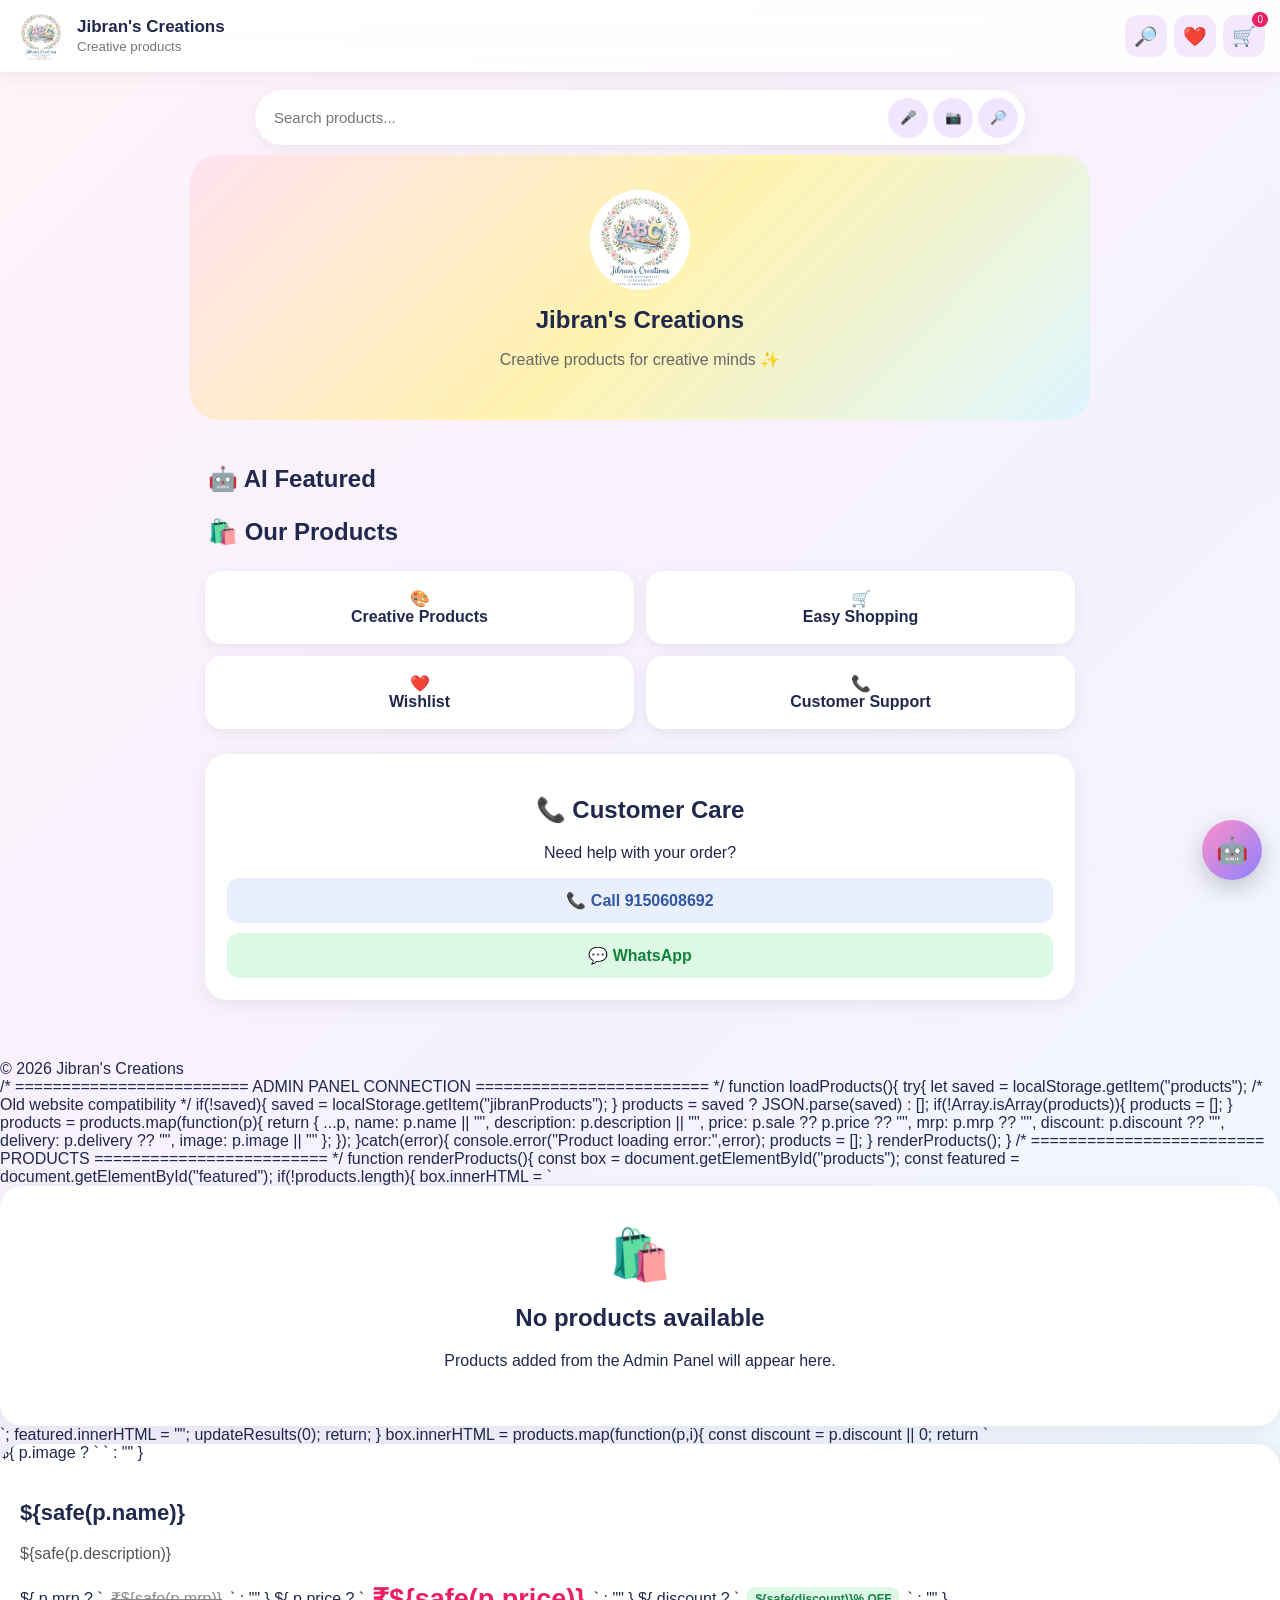
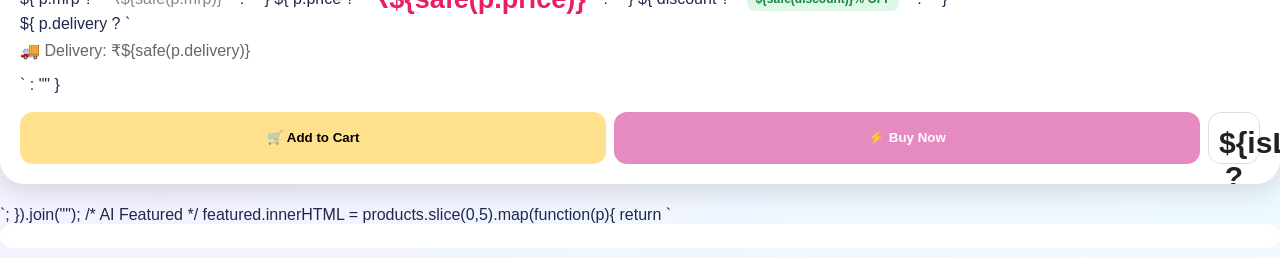
==== commit 00e0dd56: "Update index.html" ====
--- a/index.html
+++ b/index.html
@@ -1091,7 +1091,111 @@
 <script>
 
 let products = [];
-
+<script>
+function focusSearch(){
+  const input = document.getElementById("searchInput");
+  if(input){
+    input.focus();
+    input.scrollIntoView({behavior:"smooth", block:"center"});
+  }
+}
+
+function searchProducts(){
+  const input = document.getElementById("searchInput");
+  const query = input ? input.value.toLowerCase().trim() : "";
+
+  const cards = document.querySelectorAll(".product");
+
+  cards.forEach(card => {
+    const name = (card.dataset.name || "").toLowerCase();
+    card.style.display = !query || name.includes(query) ? "" : "none";
+  });
+}
+
+function openWishlist(){
+  const modal = document.getElementById("wishlistModal");
+  if(modal) modal.style.display = "flex";
+}
+
+function closeWishlist(){
+  const modal = document.getElementById("wishlistModal");
+  if(modal) modal.style.display = "none";
+}
+
+function openCart(){
+  const modal = document.getElementById("cartModal");
+  if(modal) modal.style.display = "flex";
+}
+
+function closeCart(){
+  const modal = document.getElementById("cartModal");
+  if(modal) modal.style.display = "none";
+}
+
+function closeModalOutside(event, id){
+  if(event.target.id === id){
+    document.getElementById(id).style.display = "none";
+  }
+}
+
+function voiceSearch(){
+  if(!("webkitSpeechRecognition" in window)){
+    alert("Voice search is not supported in this browser.");
+    return;
+  }
+
+  const recognition = new webkitSpeechRecognition();
+  recognition.lang = "en-IN";
+
+  recognition.onresult = function(event){
+    const text = event.results[0][0].transcript;
+    document.getElementById("searchInput").value = text;
+    searchProducts();
+  };
+
+  recognition.start();
+}
+
+function cameraSearch(){
+  alert("Camera search coming soon!");
+}
+
+function toggleAI(){
+  const box = document.getElementById("aiBox");
+  if(!box) return;
+
+  box.style.display =
+    box.style.display === "block" ? "none" : "block";
+}
+
+function quickAI(text){
+  const messages = document.getElementById("messages");
+
+  if(messages){
+    messages.innerHTML +=
+      `<div class="msg bot">🤖 ${text}</div>`;
+  }
+}
+
+function sendAI(){
+  const input = document.getElementById("aiInput");
+  const messages = document.getElementById("messages");
+
+  if(!input || !messages) return;
+
+  const text = input.value.trim();
+
+  if(!text) return;
+
+  messages.innerHTML +=
+    `<div class="msg user">${text}</div>`;
+
+  input.value = "";
+
+  messages.innerHTML +=
+    `<div class="msg bot">🤖 I'm checking that for you...</div>`;
+}
+</script>
 
 /* =========================
    ADMIN PANEL CONNECTION
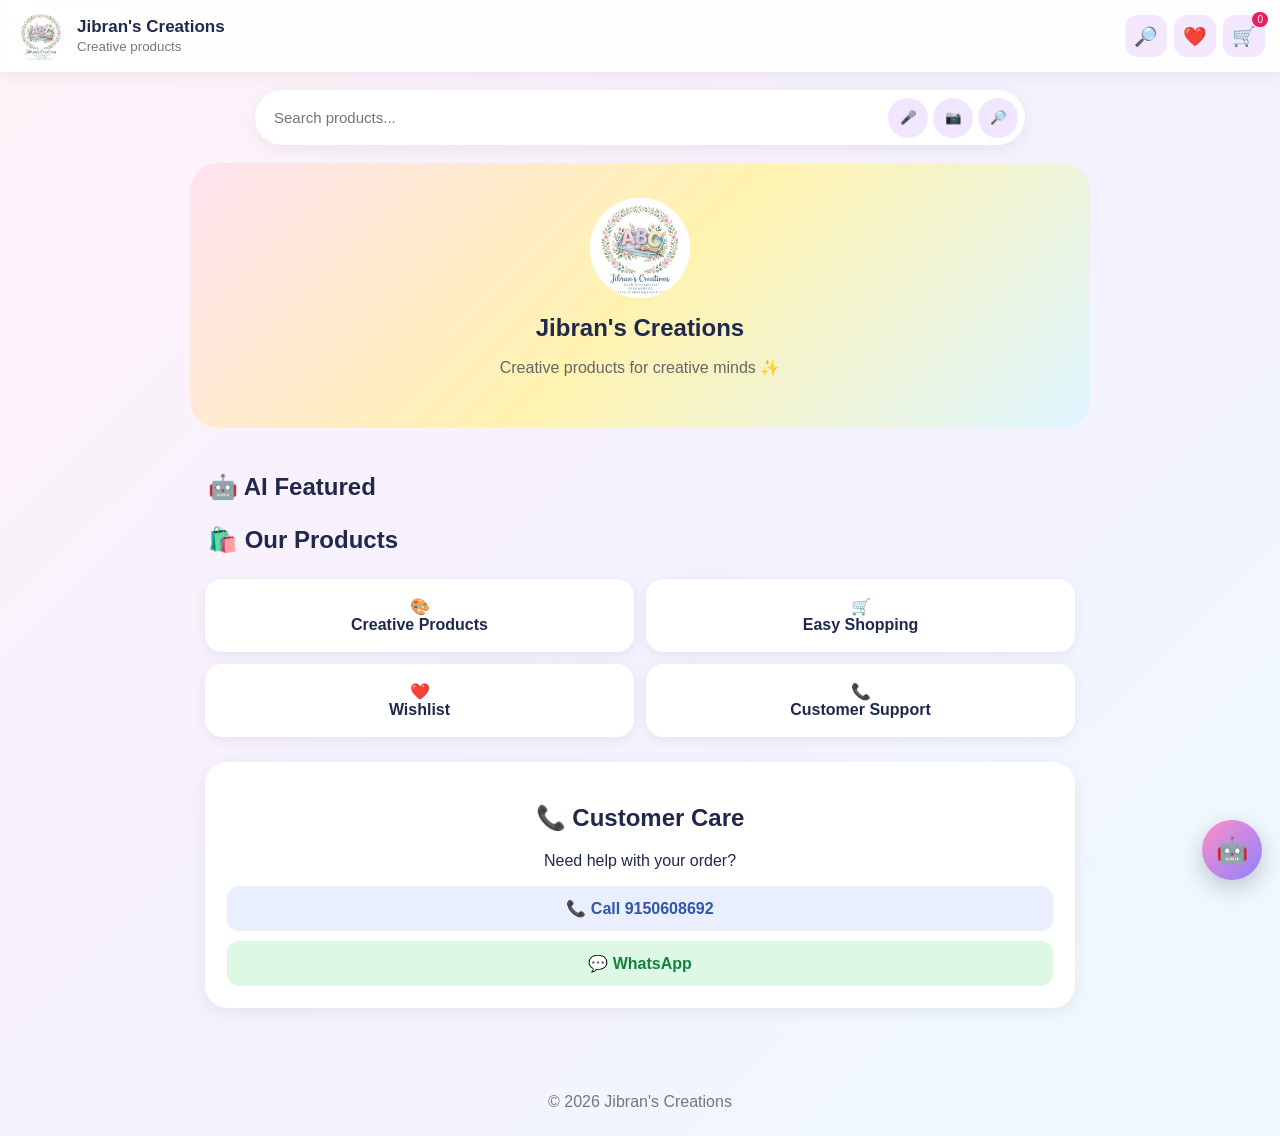
==== commit 24a6ca89: "Update index.html" ====
--- a/index.html
+++ b/index.html
@@ -8,1439 +8,456 @@
 <style>
 *{box-sizing:border-box}
 html{scroll-behavior:smooth}
-
 body{
- margin:0;
- font-family:Arial,sans-serif;
+ margin:0;font-family:Arial,sans-serif;
  background:linear-gradient(135deg,#fff3f8,#f5f1ff,#eefaff);
- color:#20284d;
- min-height:100vh;
-}
-
+ color:#20284d;min-height:100vh;
+}
 button,a{font-family:inherit}
 button{cursor:pointer}
-
 header{
- position:sticky;
- top:0;
- z-index:1000;
- background:#ffffffed;
- backdrop-filter:blur(12px);
- padding:10px 15px;
- display:flex;
- align-items:center;
- justify-content:space-between;
+ position:sticky;top:0;z-index:1000;background:#ffffffed;
+ backdrop-filter:blur(12px);padding:10px 15px;
+ display:flex;align-items:center;justify-content:space-between;
  box-shadow:0 3px 18px #0001;
 }
-
-.brand{
- display:flex;
- align-items:center;
- gap:10px;
-}
-
-.brand img{
- width:52px;
- height:52px;
- border-radius:50%;
- object-fit:contain;
- background:#fff;
-}
-
-.brand b{font-size:17px}
-.brand small{color:#777}
-
-.headBtns{
- display:flex;
- gap:7px;
-}
-
+.brand{display:flex;align-items:center;gap:10px}
+.brand img{width:52px;height:52px;border-radius:50%;object-fit:contain;background:#fff}
+.brand b{font-size:17px}.brand small{color:#777}
+.headBtns{display:flex;gap:7px}
 .headBtns button{
- width:42px;
- height:42px;
- border:0;
- border-radius:13px;
- background:#f4e8ff;
- font-size:19px;
- position:relative;
+ width:42px;height:42px;border:0;border-radius:13px;
+ background:#f4e8ff;font-size:19px;cursor:pointer;position:relative;
  transition:.2s;
 }
-
-.headBtns button:hover{
- transform:translateY(-2px);
-}
-
+.headBtns button:hover{transform:translateY(-2px)}
 #cartCount{
- background:#e91e63;
- color:white;
- border-radius:10px;
- padding:2px 5px;
- font-size:10px;
- position:absolute;
- right:-3px;
- top:-3px;
-}
-
-.search{
- max-width:800px;
- margin:18px auto;
- padding:0 15px;
-}
-
+ background:#e91e63;color:white;border-radius:10px;
+ padding:2px 5px;font-size:10px;position:absolute;right:-3px;top:-3px;
+}
+.search{max-width:800px;margin:18px auto;padding:0 15px}
 .searchBox{
- background:white;
- border-radius:30px;
- padding:7px;
- display:flex;
- align-items:center;
- gap:5px;
- box-shadow:0 4px 18px #0001;
-}
-
-.searchBox input{
- flex:1;
- border:0;
- outline:0;
- padding:12px;
- font-size:15px;
- min-width:0;
-}
-
+ background:white;border-radius:30px;padding:7px;display:flex;
+ align-items:center;gap:5px;box-shadow:0 4px 18px #0001;
+}
+.searchBox input{flex:1;border:0;outline:0;padding:12px;font-size:15px;min-width:0}
 .searchBox button{
- width:40px;
- height:40px;
- border:0;
- border-radius:50%;
- background:#f0e6ff;
- transition:.2s;
-}
-
-.searchBox button:hover{
- transform:scale(1.08);
-}
-
+ width:40px;height:40px;border:0;border-radius:50%;
+ background:#f0e6ff;cursor:pointer;transition:.2s;
+}
+.searchBox button:hover{transform:scale(1.08)}
+.hero{
+ max-width:900px;margin:15px auto;padding:35px 20px;text-align:center;
+ border-radius:28px;background:linear-gradient(135deg,#ffe2f0,#fff3b0,#def5ff);
+ animation:heroIn .7s ease both;
+}
+.hero img{width:100px;height:100px;border-radius:50%;object-fit:contain;background:white}
+.hero h1{margin:12px 0 5px}.hero p{color:#666}
+.container{max-width:900px;margin:auto;padding:5px 15px 60px}
+.sectionTitle{margin:25px 3px 15px}
+.product{
+ background:white;border-radius:24px;overflow:hidden;
+ box-shadow:0 7px 28px #0002;margin-bottom:22px;
+ animation:cardIn .55s ease both;transition:transform .25s,box-shadow .25s;
+}
+.product:hover{transform:translateY(-4px);box-shadow:0 12px 32px #0002}
+.productImg{width:100%;height:350px;object-fit:cover;display:block}
+.productInfo{padding:20px}.productName{font-size:22px;margin-bottom:9px}
+.desc{color:#555;line-height:1.55}
+.priceRow{display:flex;align-items:center;gap:8px;flex-wrap:wrap;margin-top:15px}
+.old{text-decoration:line-through;color:#888}
+.price{font-size:27px;font-weight:bold;color:#e91e63}
+.off{background:#def7e7;color:#168348;padding:5px 8px;border-radius:8px;font-size:12px;font-weight:bold}
+.delivery{color:#666;margin-top:8px}
+.actions{display:flex;gap:8px;margin-top:18px}
+.actions button{border:0;border-radius:13px;padding:13px 10px;font-weight:bold;transition:.2s}
+.actions button:hover{transform:translateY(-2px)}
+.cartBtn{flex:1;background:#ffe18d}.buyBtn{flex:1;background:#e68bc1;color:white}
+.heart{
+ width:52px;height:52px;background:#fff!important;border:1px solid #ddd!important;
+ border-radius:13px;font-size:30px;color:#222;cursor:pointer;transition:.2s;
+}
+.heart:hover{transform:scale(1.08)}
+.heart.liked{
+ color:#e91e63!important;background:#fff1f6!important;
+ border-color:#f1b1c9!important;transform:scale(1.08);
+}
+.empty{background:white;border-radius:22px;padding:40px 20px;text-align:center;box-shadow:0 4px 18px #0001}
+.features{display:grid;grid-template-columns:repeat(2,1fr);gap:12px;margin:25px 0}
+.feature{background:white;padding:18px;text-align:center;border-radius:17px;box-shadow:0 3px 13px #0001;transition:.2s}
+.feature:hover{transform:translateY(-3px)}
+.contact{background:white;border-radius:22px;padding:22px;text-align:center;box-shadow:0 4px 18px #0001}
+.contact a{display:block;text-decoration:none;padding:13px;margin-top:10px;border-radius:12px;font-weight:bold}
+.call{background:#e9efff;color:#3157a5}.whatsapp{background:#ddf8e5;color:#13823a}
+
+/* AI */
+#aiBtn{
+ position:fixed;right:18px;bottom:20px;width:60px;height:60px;border:0;border-radius:50%;
+ background:linear-gradient(135deg,#ff8fc7,#8d82ff);color:white;font-size:26px;
+ box-shadow:0 8px 25px #0003;z-index:3000;cursor:pointer;animation:pulse 2s infinite;
+}
+#aiBox{
+ display:none;position:fixed;right:18px;bottom:90px;width:350px;
+ max-width:calc(100vw - 36px);height:520px;background:white;border-radius:24px;
+ overflow:hidden;box-shadow:0 15px 50px #0004;z-index:3001;
+ animation:pop .22s ease both;
+}
+.aiHead{padding:16px;color:white;background:linear-gradient(135deg,#ff8fc7,#8d82ff);display:flex;justify-content:space-between;align-items:center}
+.aiLeft{display:flex;gap:10px;align-items:center}.aiAvatar{width:42px;height:42px;border-radius:50%;background:#ffffff33;display:flex;align-items:center;justify-content:center;font-size:22px}
+.aiClose{border:0;background:none;color:white;font-size:25px}
+#messages{height:325px;overflow-y:auto;padding:14px;background:#fafafa}
+.msg{max-width:82%;padding:11px 13px;margin:8px 0;border-radius:15px;font-size:14px;line-height:1.4}
+.bot{background:white;border:1px solid #eee}.user{margin-left:auto;background:#e9ddff}
+.quick{display:flex;gap:6px;overflow-x:auto;padding:9px;border-top:1px solid #eee}
+.quick button{white-space:nowrap;border:1px solid #dfc8ff;background:white;border-radius:20px;padding:8px 10px;cursor:pointer;font-size:12px}
+.aiInput{display:flex;gap:6px;padding:9px;border-top:1px solid #eee}
+.aiInput input{flex:1;border:1px solid #ddd;border-radius:22px;outline:0;padding:11px}
+.aiInput button{width:40px;height:40px;border:0;border-radius:50%;cursor:pointer}
+.send{background:#8d82ff;color:white}
+#toast{display:none;position:fixed;bottom:25px;left:50%;transform:translateX(-50%);z-index:5000;background:#20284d;color:white;padding:12px 20px;border-radius:25px}
+footer{text-align:center;color:#777;padding:25px}
+
+/* Wishlist / Cart window */
+.modal{
+ display:none;position:fixed;inset:0;background:#0007;z-index:4500;
+ padding:20px;align-items:center;justify-content:center;
+}
+.modal.show{display:flex;animation:fade .2s ease both}
+.modalCard{
+ width:100%;max-width:700px;max-height:85vh;overflow:auto;background:white;
+ border-radius:25px;box-shadow:0 20px 70px #0005;animation:pop .25s ease both;
+}
+.modalHead{position:sticky;top:0;background:white;z-index:2;padding:18px 20px;border-bottom:1px solid #eee;display:flex;justify-content:space-between;align-items:center}
+.modalHead h2{margin:0}.closeModal{border:0;background:#f3f3f3;width:38px;height:38px;border-radius:50%;font-size:22px}
+.modalBody{padding:18px}
+.wishItem,.cartItem{
+ display:flex;gap:12px;align-items:center;background:#fafafa;border-radius:16px;
+ padding:10px;margin-bottom:10px;
+}
+.wishItem img,.cartItem img{width:75px;height:75px;border-radius:12px;object-fit:cover;background:white}
+.itemText{flex:1}.itemText b{display:block;margin-bottom:5px}
+.itemText small{color:#777}.removeItem{border:0;background:#ffe5ee;color:#e91e63;border-radius:10px;padding:9px}
+.modalActions{display:flex;gap:8px;margin-top:15px}.modalActions button{flex:1;border:0;border-radius:12px;padding:12px;font-weight:bold}
+.checkout{background:#e68bc1;color:white}.clearBtn{background:#eee}
+
+/* small animations */
+@keyframes cardIn{from{opacity:0;transform:translateY(15px)}to{opacity:1;transform:none}}
+@keyframes heroIn{from{opacity:0;transform:scale(.97)}to{opacity:1;transform:none}}
+@keyframes pop{from{opacity:0;transform:scale(.96) translateY(8px)}to{opacity:1;transform:none}}
+@keyframes fade{from{opacity:0}to{opacity:1}}
+@keyframes pulse{0%,100%{box-shadow:0 8px 25px #0003}50%{box-shadow:0 8px 32px #8d82ff66}}
+
+/* ===== SEARCH HISTORY + ANIMATIONS ===== */
+.searchWrap{max-width:900px;margin:18px auto;padding:0 15px;position:relative}
 .searchHistory{
- max-width:800px;
- margin:-8px auto 15px;
- padding:0 15px;
-}
-
-.historyBox{
- background:white;
- border-radius:18px;
- padding:12px;
- box-shadow:0 4px 15px #0001;
-}
-
-.historyTop{
- display:flex;
- justify-content:space-between;
- align-items:center;
- margin-bottom:8px;
-}
-
-.historyTop b{font-size:14px}
-
-.clearHistory{
- border:0;
- background:#ffe7ef;
- color:#e91e63;
- padding:6px 10px;
- border-radius:10px;
- font-size:12px;
-}
-
-.historyItems{
- display:flex;
- gap:7px;
- flex-wrap:wrap;
-}
-
-.historyItem{
- border:1px solid #eadcff;
- background:#faf7ff;
- padding:7px 11px;
- border-radius:20px;
- font-size:12px;
-}
-
-.resultsText{
- max-width:800px;
- margin:0 auto 12px;
- padding:0 15px;
- color:#777;
- font-size:13px;
-}
-
-.hero{
- max-width:900px;
- margin:15px auto;
- padding:35px 20px;
- text-align:center;
- border-radius:28px;
- background:linear-gradient(135deg,#ffe2f0,#fff3b0,#def5ff);
- animation:heroIn .7s ease both;
-}
-
-.hero img{
- width:100px;
- height:100px;
- border-radius:50%;
- object-fit:contain;
- background:white;
-}
-
-.hero h1{margin:12px 0 5px}
-.hero p{color:#666}
-
-.container{
- max-width:900px;
- margin:auto;
- padding:5px 15px 60px;
-}
-
-.sectionTitle{
- margin:25px 3px 15px;
-}
-
-.product{
- background:white;
- border-radius:24px;
- overflow:hidden;
- box-shadow:0 7px 28px #0002;
- margin-bottom:22px;
- animation:cardIn .55s ease both;
- transition:transform .25s,box-shadow .25s;
-}
-
-.product:hover{
- transform:translateY(-4px);
- box-shadow:0 12px 32px #0002;
-}
-
-.productImg{
- width:100%;
- height:350px;
- object-fit:cover;
- display:block;
- transition:transform .4s ease;
-}
-
-.product:hover .productImg{
- transform:scale(1.03);
-}
-
-.productInfo{
- padding:20px;
-}
-
-.productName{
- font-size:22px;
- margin-bottom:9px;
-}
-
-.desc{
- color:#555;
- line-height:1.55;
-}
-
-.priceRow{
- display:flex;
- align-items:center;
- gap:8px;
- flex-wrap:wrap;
- margin-top:15px;
-}
-
-.old{
- text-decoration:line-through;
- color:#888;
-}
-
-.price{
- font-size:27px;
- font-weight:bold;
- color:#e91e63;
-}
-
-.off{
- background:#def7e7;
- color:#168348;
- padding:5px 8px;
- border-radius:8px;
- font-size:12px;
- font-weight:bold;
-}
-
-.delivery{
- color:#666;
- margin-top:8px;
-}
-
-.actions{
- display:flex;
- gap:8px;
- margin-top:18px;
-}
-
-.actions button{
- border:0;
- border-radius:13px;
- padding:13px 10px;
- font-weight:bold;
- transition:.2s;
-}
-
-.actions button:hover{
- transform:translateY(-2px);
-}
-
-.cartBtn{
- flex:1;
- background:#ffe18d;
-}
-
-.buyBtn{
- flex:1;
- background:#e68bc1;
- color:white;
-}
-
-.heart{
- width:52px;
- height:52px;
- background:#fff!important;
- border:1px solid #ddd!important;
- border-radius:13px;
- font-size:30px;
- color:#222;
- transition:.2s;
-}
-
-.heart.liked{
-  color:red !important;
-  background:#fff !important;
-  border-color:red !important;
-  transform:scale(1.08);
-  animation:heartPop .3s ease;
-}
-
-@keyframes heartPop{
-  0%{transform:scale(1);}
-  50%{transform:scale(1.25);}
-  100%{transform:scale(1.08);}
-}
-
-.empty{
- background:white;
- border-radius:22px;
- padding:40px 20px;
- text-align:center;
- box-shadow:0 4px 18px #0001;
-}
-
-.features{
- display:grid;
- grid-template-columns:repeat(2,1fr);
- gap:12px;
- margin:25px 0;
-}
-
-.feature{
- background:white;
- padding:18px;
- text-align:center;
- border-radius:17px;
- box-shadow:0 3px 13px #0001;
- transition:.2s;
-}
-
-.feature:hover{
- transform:translateY(-3px);
-}
-
-.contact{
- background:white;
- border-radius:22px;
- padding:22px;
- text-align:center;
- box-shadow:0 4px 18px #0001;
-}
-
-.contact a{
- display:block;
- text-decoration:none;
- padding:13px;
- margin-top:10px;
- border-radius:12px;
- font-weight:bold;
-}
-
-.call{
- background:#e9efff;
- color:#3157a5;
-}
-
-.whatsapp{
- background:#ddf8e5;
- color:#13823a;
-}
-
-@keyframes cardIn{
- from{
-  opacity:0;
-  transform:translateY(15px);
+ background:#fff;border-radius:18px;margin-top:8px;padding:12px;
+ box-shadow:0 8px 28px #0002;display:none;animation:dropIn .22s ease;
+}
+.searchHistory.show{display:block}
+.historyTop{display:flex;justify-content:space-between;align-items:center;margin-bottom:8px}
+.historyTop b{font-size:14px}.clearHistory{border:0;background:none;color:#e91e63;font-size:12px;cursor:pointer}
+.historyList{display:flex;gap:7px;flex-wrap:wrap}
+.historyChip{
+ border:1px solid #eadcf8;background:#faf7ff;border-radius:20px;
+ padding:8px 11px;font-size:12px;cursor:pointer;
+}
+.historyChip:active{transform:scale(.96)}
+.resultInfo{
+ display:none;margin-top:8px;background:#fff;border-radius:14px;padding:10px 13px;
+ box-shadow:0 4px 15px #0001;font-size:13px;
+}
+.resultInfo.show{display:block;animation:fadeUp .25s ease}
+.product{animation:cardIn .45s ease both}
+.product:hover{transform:translateY(-4px);box-shadow:0 12px 32px #0002}
+.productImg{transition:transform .45s ease}
+.product:hover .productImg{transform:scale(1.025)}
+.actions button{transition:transform .16s ease,box-shadow .16s ease}
+.actions button:active{transform:scale(.95)}
+.heart{transition:transform .2s ease,color .2s ease,background .2s ease!important}
+.heart.liked{animation:heartPop .28s ease}
+.feature,.contact,.hero{animation:fadeUp .55s ease both}
+#aiBtn{animation:aiPulse 2.4s infinite}
+@keyframes cardIn{from{opacity:0;transform:translateY(14px)}to{opacity:1;transform:translateY(0)}}
+@keyframes fadeUp{from{opacity:0;transform:translateY(10px)}to{opacity:1;transform:translateY(0)}}
+@keyframes dropIn{from{opacity:0;transform:translateY(-7px)}to{opacity:1;transform:translateY(0)}}
+@keyframes heartPop{50%{transform:scale(1.25)}100%{transform:scale(1.08)}}
+@keyframes aiPulse{0%,100%{box-shadow:0 8px 25px #0003}50%{box-shadow:0 8px 32px #8d82ff66}}
+
+@media(max-width:600px){
+ .brand img{width:45px;height:45px}.brand b{font-size:14px}
+ .headBtns button{width:38px;height:38px}.productImg{height:270px}
+ .actions{flex-wrap:wrap}.heart{width:52px}.cartBtn,.buyBtn{min-width:40%}
+ .features{grid-template-columns:1fr 1fr}.modal{padding:10px}
+}
+</style>
+</head>
+
+<body>
+
+<header>
+ <div class="brand">
+  <img id="logo" src="logo.jpg" alt="Logo">
+  <div><b>Jibran's Creations</b><br><small>Creative products</small></div>
+ </div>
+ <div class="headBtns">
+  <button onclick="focusSearch()">🔎</button>
+  <button onclick="openWishlist()">❤️</button>
+  <button onclick="openCart()">🛒 <span id="cartCount">0</span></button>
+ </div>
+</header>
+
+<div class="searchWrap">
+ <div class="search">
+ <div class="searchBox">
+  <input id="searchInput" placeholder="Search products..." onkeydown="if(event.key==='Enter')searchProducts()">
+  <button onclick="voiceSearch()">🎤</button>
+  <button onclick="cameraSearch()">📷</button>
+  <button onclick="searchProducts()">🔎</button>
+ </div>
+ </div>
+
+ <div id="searchHistory" class="searchHistory">
+  <div class="historyTop">
+   <b>🕘 Recent searches</b>
+   <button class="clearHistory" onclick="clearSearchHistory()">Clear</button>
+  </div>
+  <div id="historyList" class="historyList"></div>
+ </div>
+ <div id="resultInfo" class="resultInfo"></div>
+</div>
+
+<section class="hero">
+ <img id="heroLogo" src="logo.jpg" alt="Jibran's Creations">
+ <h1>Jibran's Creations</h1>
+ <p>Creative products for creative minds ✨</p>
+</section>
+
+<main class="container">
+ <h2 class="sectionTitle">🤖 AI Featured</h2>
+ <div id="featured"></div>
+
+ <h2 class="sectionTitle">🛍️ Our Products</h2>
+ <div id="products"></div>
+
+ <div class="features">
+  <div class="feature">🎨<br><b>Creative Products</b></div>
+  <div class="feature">🛒<br><b>Easy Shopping</b></div>
+  <div class="feature">❤️<br><b>Wishlist</b></div>
+  <div class="feature">📞<br><b>Customer Support</b></div>
+ </div>
+
+ <div class="contact">
+  <h2>📞 Customer Care</h2>
+  <p>Need help with your order?</p>
+  <a class="call" href="tel:9150608692">📞 Call 9150608692</a>
+  <a class="whatsapp" href="https://wa.me/919150608692">💬 WhatsApp</a>
+ </div>
+</main>
+
+<footer>© 2026 Jibran's Creations</footer>
+
+<button id="aiBtn" onclick="toggleAI()">🤖</button>
+
+<div id="aiBox">
+ <div class="aiHead">
+  <div class="aiLeft"><div class="aiAvatar">🤖</div><div><b>Jibran AI Assistant</b><br><small>● Fast assistance</small></div></div>
+  <button class="aiClose" onclick="toggleAI()">×</button>
+ </div>
+ <div id="messages">
+  <div class="msg bot">👋 Hi! I'm Jibran's AI Assistant.<br><br>I can help you find products, check prices, offers and ordering options.</div>
+ </div>
+ <div class="quick">
+  <button onclick="quickAI('Show products')">🛍️ Products</button>
+  <button onclick="quickAI('Price')">💰 Price</button>
+  <button onclick="quickAI('Offers')">🏷️ Offers</button>
+  <button onclick="quickAI('How to buy')">⚡ Buy</button>
+ </div>
+ <div class="aiInput">
+  <button onclick="voiceAI()">🎤</button>
+  <input id="aiInput" placeholder="Ask AI..." onkeydown="if(event.key==='Enter')sendAI()">
+  <button class="send" onclick="sendAI()">➤</button>
+ </div>
+</div>
+
+<!-- Wishlist -->
+<div id="wishlistModal" class="modal" onclick="closeModalOutside(event,'wishlistModal')">
+ <div class="modalCard">
+  <div class="modalHead"><h2>❤️ Wishlist</h2><button class="closeModal" onclick="closeWishlist()">×</button></div>
+  <div class="modalBody" id="wishlistBody"></div>
+ </div>
+</div>
+
+<!-- Cart -->
+<div id="cartModal" class="modal" onclick="closeModalOutside(event,'cartModal')">
+ <div class="modalCard">
+  <div class="modalHead"><h2>🛒 Your Cart</h2><button class="closeModal" onclick="closeCart()">×</button></div>
+  <div class="modalBody" id="cartBody"></div>
+ </div>
+</div>
+
+<div id="toast"></div>
+
+<script>
+let products=[];
+
+/* Keep compatibility with the existing Admin Panel.
+   Primary key = "products". Fallback = "jibranProducts". */
+function loadProducts(){
+ try{
+  let saved=localStorage.getItem("products");
+  if(!saved) saved=localStorage.getItem("jibranProducts");
+  products=saved?JSON.parse(saved):[];
+  if(!Array.isArray(products)) products=[];
+  products=products.map(function(p){
+   return {
+    ...p,
+    name:p.name||"",
+    description:p.description||"",
+    price:p.sale ?? p.price ?? "",
+    mrp:p.mrp ?? "",
+    discount:p.discount ?? "",
+    delivery:p.delivery ?? "",
+    image:p.image||""
+   };
+  });
+ }catch(error){
+  console.error("Product loading error:",error);
+  products=[];
  }
- to{
-  opacity:1;
-  transform:none;
+ renderProducts();
+}
+
+function renderProducts(){
+ const box=document.getElementById("products");
+ const featured=document.getElementById("featured");
+
+ if(!products.length){
+  box.innerHTML=`<div class="empty"><div style="font-size:50px">🛍️</div><h2>No products available</h2><p>Products added from the Admin Panel will appear here.</p></div>`;
+  featured.innerHTML="";
+  return;
  }
-}
-
-@keyframes heroIn{
- from{
-  opacity:0;
-  transform:scale(.97);
+
+ box.innerHTML=products.map((p,i)=>{
+  const discount=p.discount||0;
+  return `<div class="product" data-name="${safe(p.name)}">
+   ${p.image?`<img class="productImg" src="${safe(p.image)}" alt="${safe(p.name)}" onerror="this.style.display='none'">`:''}
+   <div class="productInfo">
+    <h2 class="productName">${safe(p.name)}</h2>
+    <p class="desc">${safe(p.description||"")}</p>
+    <div class="priceRow">
+     ${p.mrp?`<span class="old">₹${safe(p.mrp)}</span>`:""}
+     ${p.price?`<span class="price">₹${safe(p.price)}</span>`:""}
+     ${discount?`<span class="off">${safe(discount)}% OFF</span>`:""}
+    </div>
+    ${p.delivery?`<p class="delivery">🚚 Delivery: ₹${safe(p.delivery)}</p>`:""}
+    <div class="actions">
+     <button class="cartBtn" onclick="addCart(${i})">🛒 Add to Cart</button>
+     <button class="buyBtn" onclick="buyProduct(${i})">⚡ Buy Now</button>
+     <button class="heart ${isLiked(p)?"liked":""}" onclick="toggleWishlist(${i})" aria-label="Wishlist">
+      ${isLiked(p)?"♥":"♡"}
+     </button>
+    </div>
+   </div>
+  </div>`;
+ }).join("");
+
+ featured.innerHTML=products.slice(0,5).map(p=>`
+  <div style="background:white;border-radius:20px;padding:12px;margin-bottom:10px;box-shadow:0 4px 15px #0001;animation:cardIn .45s ease both">
+   <b>${safe(p.name)}</b>
+   ${p.price?`<span style="color:#e91e63;font-weight:bold"> — ₹${safe(p.price)}</span>`:""}
+  </div>`).join("");
+}
+
+/* Wishlist */
+function getWishlist(){
+ try{
+  const x=JSON.parse(localStorage.getItem("jibranWishlist")||"[]");
+  return Array.isArray(x)?x:[];
+ }catch(e){return []}
+}
+function isLiked(product){
+ return getWishlist().some(p=>p.name===product.name);
+}
+function toggleWishlist(index){
+ const product=products[index];
+ if(!product)return;
+ let list=getWishlist();
+ const found=list.findIndex(p=>p.name===product.name);
+ if(found===-1){
+  list.push(product);
+  showToast("❤️ Added to Wishlist!");
+ }else{
+  list.splice(found,1);
+  showToast("♡ Removed from Wishlist");
  }
- to{
-  opacity:1;
-  transform:none;
+ localStorage.setItem("jibranWishlist",JSON.stringify(list));
+ renderProducts();
+ if(document.getElementById("wishlistModal").classList.contains("show")) renderWishlist();
+}
+function openWishlist(){
+ renderWishlist();
+ document.getElementById("wishlistModal").classList.add("show");
+}
+function closeWishlist(){document.getElementById("wishlistModal").classList.remove("show")}
+function renderWishlist(){
+ const body=document.getElementById("wishlistBody"),list=getWishlist();
+ if(!list.length){
+  body.innerHTML=`<div class="empty"><div style="font-size:50px">🤍</div><h3>Your Wishlist is empty</h3><p>Tap the heart on a product to save it here.</p></div>`;
+  return;
  }
-}/* =========================
-   AI ASSISTANT
-========================= */
-
-#aiBtn{
- position:fixed;
- right:18px;
- bottom:20px;
- width:60px;
- height:60px;
- border:0;
- border-radius:50%;
- background:linear-gradient(135deg,#ff8fc7,#8d82ff);
- color:white;
- font-size:26px;
- box-shadow:0 8px 25px #0003;
- z-index:3000;
- animation:pulse 2s infinite;
-}
-
-#aiBox{
- display:none;
- position:fixed;
- right:18px;
- bottom:90px;
- width:350px;
- max-width:calc(100vw - 36px);
- height:520px;
- background:white;
- border-radius:24px;
- overflow:hidden;
- box-shadow:0 15px 50px #0004;
- z-index:3001;
-}
-
-.aiHead{
- padding:16px;
- color:white;
- background:linear-gradient(135deg,#ff8fc7,#8d82ff);
- display:flex;
- justify-content:space-between;
- align-items:center;
-}
-
-.aiLeft{
- display:flex;
- gap:10px;
- align-items:center;
-}
-
-.aiAvatar{
- width:42px;
- height:42px;
- border-radius:50%;
- background:#ffffff33;
- display:flex;
- align-items:center;
- justify-content:center;
- font-size:22px;
-}
-
-.aiClose{
- border:0;
- background:none;
- color:white;
- font-size:25px;
-}
-
-#messages{
- height:325px;
- overflow-y:auto;
- padding:14px;
- background:#fafafa;
-}
-
-.msg{
- max-width:82%;
- padding:11px 13px;
- margin:8px 0;
- border-radius:15px;
- font-size:14px;
- line-height:1.4;
-}
-
-.bot{
- background:white;
- border:1px solid #eee;
-}
-
-.user{
- margin-left:auto;
- background:#e9ddff;
-}
-
-.quick{
- display:flex;
- gap:6px;
- overflow-x:auto;
- padding:9px;
- border-top:1px solid #eee;
-}
-
-.quick button{
- white-space:nowrap;
- border:1px solid #dfc8ff;
- background:white;
- border-radius:20px;
- padding:8px 10px;
- font-size:12px;
-}
-
-.aiInput{
- display:flex;
- gap:6px;
- padding:9px;
- border-top:1px solid #eee;
-}
-
-.aiInput input{
- flex:1;
- border:1px solid #ddd;
- border-radius:22px;
- outline:0;
- padding:11px;
-}
-
-.aiInput button{
- width:40px;
- height:40px;
- border:0;
- border-radius:50%;
-}
-
-.send{
- background:#8d82ff;
- color:white;
-}
-
-
-/* =========================
-   WISHLIST + CART MODALS
-========================= */
-
-.modal{
- display:none;
- position:fixed;
- inset:0;
- background:#0007;
- z-index:4500;
- padding:20px;
- align-items:center;
- justify-content:center;
-}
-
-.modal.show{
- display:flex;
- animation:fade .2s ease both;
-}
-
-.modalCard{
- width:100%;
- max-width:700px;
- max-height:85vh;
- overflow:auto;
- background:white;
- border-radius:25px;
- box-shadow:0 20px 70px #0005;
- animation:pop .25s ease both;
-}
-
-.modalHead{
- position:sticky;
- top:0;
- background:white;
- z-index:2;
- padding:18px 20px;
- border-bottom:1px solid #eee;
- display:flex;
- justify-content:space-between;
- align-items:center;
-}
-
-.modalHead h2{
- margin:0;
-}
-
-.closeModal{
- border:0;
- background:#f3f3f3;
- width:38px;
- height:38px;
- border-radius:50%;
- font-size:22px;
-}
-
-.modalBody{
- padding:18px;
-}
-
-.wishItem,
-.cartItem{
- display:flex;
- gap:12px;
- align-items:center;
- background:#fafafa;
- border-radius:16px;
- padding:10px;
- margin-bottom:10px;
- animation:cardIn .3s ease both;
-}
-
-.wishItem img,
-.cartItem img{
- width:75px;
- height:75px;
- border-radius:12px;
- object-fit:cover;
- background:white;
-}
-
-.itemText{
- flex:1;
-}
-
-.itemText b{
- display:block;
- margin-bottom:5px;
-}
-
-.itemText small{
- color:#777;
-}
-
-.removeItem{
- border:0;
- background:#ffe5ee;
- color:#e91e63;
- border-radius:10px;
- padding:9px;
-}
-
-.modalActions{
- display:flex;
- gap:8px;
- margin-top:15px;
-}
-
-.modalActions button{
- flex:1;
- border:0;
- border-radius:12px;
- padding:12px;
- font-weight:bold;
-}
-
-.checkout{
- background:#e68bc1;
- color:white;
-}
-
-.clearBtn{
- background:#eee;
-}
-
-
-/* =========================
-   TOAST
-========================= */
-
-#toast{
- display:none;
- position:fixed;
- bottom:25px;
- left:50%;
- transform:translateX(-50%);
- z-index:5000;
- background:#20284d;
- color:white;
- padding:12px 20px;
- border-radius:25px;
- animation:toastIn .25s ease both;
-}
-
-
-/* =========================
-   ANIMATIONS
-========================= */
-
-@keyframes pop{
- from{
-  opacity:0;
-  transform:scale(.96) translateY(8px);
+ body.innerHTML=list.map((p,i)=>`
+  <div class="wishItem">
+   ${p.image?`<img src="${safe(p.image)}" alt="">`:`<div style="width:75px;height:75px;border-radius:12px;background:#eee;display:grid;place-items:center;font-size:28px">🛍️</div>`}
+   <div class="itemText"><b>${safe(p.name)}</b><small>Saved to your Wishlist</small></div>
+   <button class="removeItem" onclick="removeWishlist(${i})">Remove</button>
+  </div>`).join("");
+}
+function removeWishlist(i){
+ let list=getWishlist();list.splice(i,1);
+ localStorage.setItem("jibranWishlist",JSON.stringify(list));
+ renderWishlist();renderProducts();showToast("♡ Removed from Wishlist");
+}
+
+/* Cart */
+function getCart(){
+ try{
+  const x=JSON.parse(localStorage.getItem("jibranCartItems")||"[]");
+  return Array.isArray(x)?x:[];
+ }catch(e){return []}
+}
+function addCart(index){
+ const product=products[index];if(!product)return;
+ let cart=getCart();
+ cart.push(product);
+ localStorage.setItem("jibranCartItems",JSON.stringify(cart));
+ updateCartCount();
+ showToast("🛒 Added to Cart!");
+}
+function updateCartCount(){document.getElementById("cartCount").innerText=getCart().length}
+function openCart(){renderCart();document.getElementById("cartModal").classList.add("show")}
+function closeCart(){document.getElementById("cartModal").classList.remove("show")}
+function renderCart(){
+ const body=document.getElementById("cartBody"),cart=getCart();
+ if(!cart.length){
+  body.innerHTML=`<div class="empty"><div style="font-size:50px">🛒</div><h3>Your cart is empty</h3><p>Add a product to your cart first.</p></div>`;
+  return;
  }
- to{
-  opacity:1;
-  transform:none;
- }
-}
-
-@keyframes fade{
- from{opacity:0}
- to{opacity:1}
-}
-
-@keyframes pulse{
- 0%,100%{
-  box-shadow:0 8px 25px #0003;
- }
- 50%{
-  box-shadow:0 8px 32px #8d82ff66;
- }
-}
-
-@keyframes toastIn{
- from{
-  opacity:0;
-  transform:translate(-50%,15px);
- }
- to{
-  opacity:1;
-  transform:translate(-50%,0);
- }
-}
-
-
-/* =========================
-   MOBILE
-========================= */
-
-@media(max-width:600px){
-
- .brand img{
-  width:45px;
-  height:45px;
- }
-
- .brand b{
-  font-size:14px;
- }
-
- .headBtns button{
-  width:38px;
-  height:38px;
- }
-
- .productImg{
-  height:270px;
- }
-
- .actions{
-  flex-wrap:wrap;
- }
-
- .heart{
-  width:52px;
- }
-
- .cartBtn,
- .buyBtn{
-  min-width:40%;
- }
-
- .features{
-  grid-template-columns:1fr 1fr;
- }
-
- .modal{
-  padding:10px;
- }
-
- #aiBox{
-  right:10px;
-  bottom:80px;
-  max-width:calc(100vw - 20px);
- }
-
- }
- </style>
-</head>
-
-<body>
-
-<header>
-  <div class="brand">
-    <img id="logo" src="logo.jpg" alt="Logo">
-    <div>
-      <b>Jibran's Creations</b><br>
-      <small>Creative products</small>
-    </div>
-  </div>
-
-  <div class="headBtns">
-    <button onclick="focusSearch()">🔎</button>
-    <button onclick="openWishlist()">❤️</button>
-    <button onclick="openCart()">
-      🛒 <span id="cartCount">0</span>
-    </button>
-  </div>
-</header>
-
-<!-- SEARCH -->
-<div class="search">
-  <div class="searchBox">
-
-    <input
-      id="searchInput"
-      placeholder="Search products..."
-      oninput="searchProducts()"
-      onkeydown="if(event.key==='Enter')searchProducts()"
-    >
-
-    <button onclick="voiceSearch()">🎤</button>
-    <button onclick="cameraSearch()">📷</button>
-    <button onclick="searchProducts()">🔎</button>
-
-  </div>
-</div>
-
-<!-- SEARCH HISTORY -->
-<div id="searchHistory" class="searchHistory"></div>
-
-<!-- SEARCH RESULT COUNT -->
-<div id="resultsText" class="resultsText"></div>
-
-<!-- HERO -->
-<section class="hero">
-
-  <img
-    id="heroLogo"
-    src="logo.jpg"
-    alt="Jibran's Creations"
-  >
-
-  <h1>Jibran's Creations</h1>
-
-  <p>
-    Creative products for creative minds ✨
-  </p>
-
-</section>
-
-<main class="container">
-
-  <!-- AI FEATURED -->
-  <h2 class="sectionTitle">
-    🤖 AI Featured
-  </h2>
-
-  <div id="featured"></div>
-
-
-  <!-- PRODUCTS -->
-  <h2 class="sectionTitle">
-    🛍️ Our Products
-  </h2>
-
-  <div id="products"></div>
-
-
-  <!-- FEATURES -->
-  <div class="features">
-
-    <div class="feature">
-      🎨<br>
-      <b>Creative Products</b>
-    </div>
-
-    <div class="feature">
-      🛒<br>
-      <b>Easy Shopping</b>
-    </div>
-
-    <div class="feature">
-      ❤️<br>
-      <b>Wishlist</b>
-    </div>
-
-    <div class="feature">
-      📞<br>
-      <b>Customer Support</b>
-    </div>
-
-  </div>
-
-
-  <!-- CUSTOMER CARE -->
-  <div class="contact">
-
-    <h2>📞 Customer Care</h2>
-
-    <p>
-      Need help with your order?
-    </p>
-
-    <a
-      class="call"
-      href="tel:9150608692"
-    >
-      📞 Call 9150608692
-    </a>
-
-    <a
-      class="whatsapp"
-      href="https://wa.me/919150608692"
-    >
-      💬 WhatsApp
-    </a>
-
-  </div>
-
-</main>
-
-
-<footer>
-  © 2026 Jibran's Creations
-</footer>
-
-
-<!-- AI BUTTON -->
-<button
-  id="aiBtn"
-  onclick="toggleAI()"
->
-  🤖
-</button>
-
-
-<!-- AI CHAT -->
-<div id="aiBox">
-
-  <div class="aiHead">
-
-    <div class="aiLeft">
-
-      <div class="aiAvatar">
-        🤖
-      </div>
-
-      <div>
-        <b>Jibran AI Assistant</b><br>
-        <small>● Fast assistance</small>
-      </div>
-
-    </div>
-
-    <button
-      class="aiClose"
-      onclick="toggleAI()"
-    >
-      ×
-    </button>
-
-  </div>
-
-
-  <div id="messages">
-
-    <div class="msg bot">
-
-      👋 Hi! I'm Jibran's AI Assistant.
-
-      <br><br>
-
-      I can help you find products,
-      check prices, offers and ordering options.
-
-    </div>
-
-  </div>
-
-
-  <div class="quick">
-
-    <button onclick="quickAI('Show products')">
-      🛍️ Products
-    </button>
-
-    <button onclick="quickAI('Price')">
-      💰 Price
-    </button>
-
-    <button onclick="quickAI('Offers')">
-      🏷️ Offers
-    </button>
-
-    <button onclick="quickAI('How to buy')">
-      ⚡ Buy
-    </button>
-
-  </div>
-
-
-  <div class="aiInput">
-
-    <button onclick="voiceAI()">
-      🎤
-    </button>
-
-    <input
-      id="aiInput"
-      placeholder="Ask AI..."
-      onkeydown="if(event.key==='Enter')sendAI()"
-    >
-
-    <button
-      class="send"
-      onclick="sendAI()"
-    >
-      ➤
-    </button>
-
-  </div>
-
-</div>
-
-
-<!-- WISHLIST WINDOW -->
-<div
-  id="wishlistModal"
-  class="modal"
-  onclick="closeModalOutside(event,'wishlistModal')"
->
-
-  <div class="modalCard">
-
-    <div class="modalHead">
-
-      <h2>
-        ❤️ Wishlist
-      </h2>
-
-      <button
-        class="closeModal"
-        onclick="closeWishlist()"
-      >
-        ×
-      </button>
-
-    </div>
-
-    <div
-      class="modalBody"
-      id="wishlistBody"
-    ></div>
-
-  </div>
-
-</div>
-
-
-<!-- CART WINDOW -->
-<div
-  id="cartModal"
-  class="modal"
-  onclick="closeModalOutside(event,'cartModal')"
->
-
-  <div class="modalCard">
-
-    <div class="modalHead">
-
-      <h2>
-        🛒 Your Cart
-      </h2>
-
-      <button
-        class="closeModal"
-        onclick="closeCart()"
-      >
-        ×
-      </button>
-
-    </div>
-
-    <div
-      class="modalBody"
-      id="cartBody"
-    ></div>
-
-  </div>
-
-</div>
-<script>
-
-let products = [];
-<script>
-function focusSearch(){
-  const input = document.getElementById("searchInput");
-  if(input){
-    input.focus();
-    input.scrollIntoView({behavior:"smooth", block:"center"});
-  }
-}
-
-function searchProducts(){
-  const input = document.getElementById("searchInput");
-  const query = input ? input.value.toLowerCase().trim() : "";
-
-  const cards = document.querySelectorAll(".product");
-
-  cards.forEach(card => {
-    const name = (card.dataset.name || "").toLowerCase();
-    card.style.display = !query || name.includes(query) ? "" : "none";
-  });
-}
-
-function openWishlist(){
-  const modal = document.getElementById("wishlistModal");
-  if(modal) modal.style.display = "flex";
-}
-
-function closeWishlist(){
-  const modal = document.getElementById("wishlistModal");
-  if(modal) modal.style.display = "none";
-}
-
-function openCart(){
-  const modal = document.getElementById("cartModal");
-  if(modal) modal.style.display = "flex";
-}
-
-function closeCart(){
-  const modal = document.getElementById("cartModal");
-  if(modal) modal.style.display = "none";
-}
-
-function closeModalOutside(event, id){
-  if(event.target.id === id){
-    document.getElementById(id).style.display = "none";
-  }
-}
-
-function voiceSearch(){
-  if(!("webkitSpeechRecognition" in window)){
-    alert("Voice search is not supported in this browser.");
-    return;
-  }
-
-  const recognition = new webkitSpeechRecognition();
-  recognition.lang = "en-IN";
-
-  recognition.onresult = function(event){
-    const text = event.results[0][0].transcript;
-    document.getElementById("searchInput").value = text;
-    searchProducts();
-  };
-
-  recognition.start();
-}
-
-function cameraSearch(){
-  alert("Camera search coming soon!");
-}
-
-function toggleAI(){
-  const box = document.getElementById("aiBox");
-  if(!box) return;
-
-  box.style.display =
-    box.style.display === "block" ? "none" : "block";
-}
-
-function quickAI(text){
-  const messages = document.getElementById("messages");
-
-  if(messages){
-    messages.innerHTML +=
-      `<div class="msg bot">🤖 ${text}</div>`;
-  }
-}
-
-function sendAI(){
-  const input = document.getElementById("aiInput");
-  const messages = document.getElementById("messages");
-
-  if(!input || !messages) return;
-
-  const text = input.value.trim();
-
-  if(!text) return;
-
-  messages.innerHTML +=
-    `<div class="msg user">${text}</div>`;
-
-  input.value = "";
-
-  messages.innerHTML +=
-    `<div class="msg bot">🤖 I'm checking that for you...</div>`;
-}
-</script>
-
-/* =========================
-   ADMIN PANEL CONNECTION
-========================= */
-
-function loadProducts(){
-
-  try{
-
-    let saved = localStorage.getItem("products");
-
-    /* Old website compatibility */
-    if(!saved){
-      saved = localStorage.getItem("jibranProducts");
-    }
-
-    products = saved ? JSON.parse(saved) : [];
-
-    if(!Array.isArray(products)){
-      products = [];
-    }
-
-    products = products.map(function(p){
-
-      return {
-        ...p,
-
-        name: p.name || "",
-        description: p.description || "",
-
-        price: p.sale ?? p.price ?? "",
-
-        mrp: p.mrp ?? "",
-        discount: p.discount ?? "",
-        delivery: p.delivery ?? "",
-
-        image: p.image || ""
-      };
-
-    });
-
-  }catch(error){
-
-    console.error("Product loading error:",error);
-
-    products = [];
-
-  }
-
-  renderProducts();
-
-}
-
-
-/* =========================
-   PRODUCTS
-========================= */
-
-function renderProducts(){
-
-  const box =
-    document.getElementById("products");
-
-  const featured =
-    document.getElementById("featured");
-
-
-  if(!products.length){
-
-    box.innerHTML = `
-
-      <div class="empty">
-
-        <div style="font-size:50px">
-          🛍️
-        </div>
-
-        <h2>
-          No products available
-        </h2>
-
-        <p>
-          Products added from the Admin Panel
-          will appear here.
-        </p>
-
-      </div>
-
-    `;
-
-    featured.innerHTML = "";
-
-    updateResults(0);
-
-    return;
-  }
-
-
-  box.innerHTML = products.map(function(p,i){
-
-    const discount =
-      p.discount || 0;
-
-
-    return `
-
-      <div
-        class="product"
-        data-name="${safe(p.name)}"
-      >
-
-        ${
-          p.image
-          ?
-          `
-          <img
-            class="productImg"
-            src="${safe(p.image)}"
-            alt="${safe(p.name)}"
-            onerror="this.style.display='none'"
-          >
-          `
-          :
-          ""
-        }
-
-
-        <div class="productInfo">
-
-          <h2 class="productName">
-            ${safe(p.name)}
-          </h2>
-
-
-          <p class="desc">
-            ${safe(p.description)}
-          </p>
-
-
-          <div class="priceRow">
-
-            ${
-              p.mrp
-              ?
-              `
-              <span class="old">
-                ₹${safe(p.mrp)}
-              </span>
-              `
-              :
-              ""
-            }
-
-
-            ${
-              p.price
-              ?
-              `
-              <span class="price">
-                ₹${safe(p.price)}
-              </span>
-              `
-              :
-              ""
-            }
-
-
-            ${
-              discount
-              ?
-              `
-              <span class="off">
-                ${safe(discount)}% OFF
-              </span>
-              `
-              :
-              ""
-            }
-
-          </div>
-
-
-          ${
-            p.delivery
-            ?
-            `
-            <p class="delivery">
-              🚚 Delivery: ₹${safe(p.delivery)}
-            </p>
-            `
-            :
-            ""
-          }
-
-
-          <div class="actions">
-
-            <button
-              class="cartBtn"
-              onclick="addCart(${i})"
-            >
-              🛒 Add to Cart
-            </button>
-
-
-            <button
-              class="buyBtn"
-              onclick="buyProduct(${i})"
-            >
-              ⚡ Buy Now
-            </button>
-
-
-            <button
-              class="heart ${isLiked(p) ? "liked" : ""}"
-              onclick="toggleWishlist(${i})"
-              aria-label="Wishlist"
-            >
-              ${isLiked(p) ? "♥" : "♡"}
-            </button>
-
-          </div>
-
-        </div>
-
-      </div>
-
-    `;
-
-  }).join("");
-
-
-  /* AI Featured */
-
-  featured.innerHTML =
-    products.slice(0,5).map(function(p){
-
-      return `
-
-        <div
-          style="
-            background:white;
-            border-radius:20px;
-            padding:12px;
-            margin-bottom:10px;
-            box-shadow:0 4px 15px #000
-
-<div id="toast"></div>
+ body.innerHTML=cart.map((p,i)=>`
+  <div class="cartItem">
+   ${p.image?`<img src="${safe(p.image)}" alt="">`:`<div style="width:75px;height:75px;border-radius:12px;background:#eee;display:grid;place-items:center;font-size:28px">🛍️</div>`}
+   <div class="itemText"><b>${safe(p.name)}</b>${p.price?`<small>₹${safe(p.price)}</small>`:""}</div>
+   <button class="removeItem" onclick="removeCart(${i})">Remove</button>
+  </div>`).join("")+
+  `<div class="modalActions"><button class="clearBtn" onclick="clearCart()">Clear Cart</button><button class="checkout" onclick="checkoutCart()">⚡ Order on WhatsApp</button></div>`;
+}
+function removeCart(i){
+ let cart=getCart();cart.splice(i,1);localStorage.setItem("jibranCartItems",JSON.stringify(cart));
+ updateCartCount();renderCart();showToast("Removed from Cart");
+}
+function clearCart(){
+ localStorage.setItem("jibranCartItems","[]");updateCartCount();renderCart();showToast("🛒 Cart cleared");
+}
+function checkoutCart(){
+ const cart=getCart();if(!cart.length)return;
+ let lines=cart.map((p,i)=>(i+1)+". "+(p.name||"Product")).join("\n");
+ const msg="Hello Jibran's Creations,\n\nI want to order:\n"+lines+"\n\nPlease con
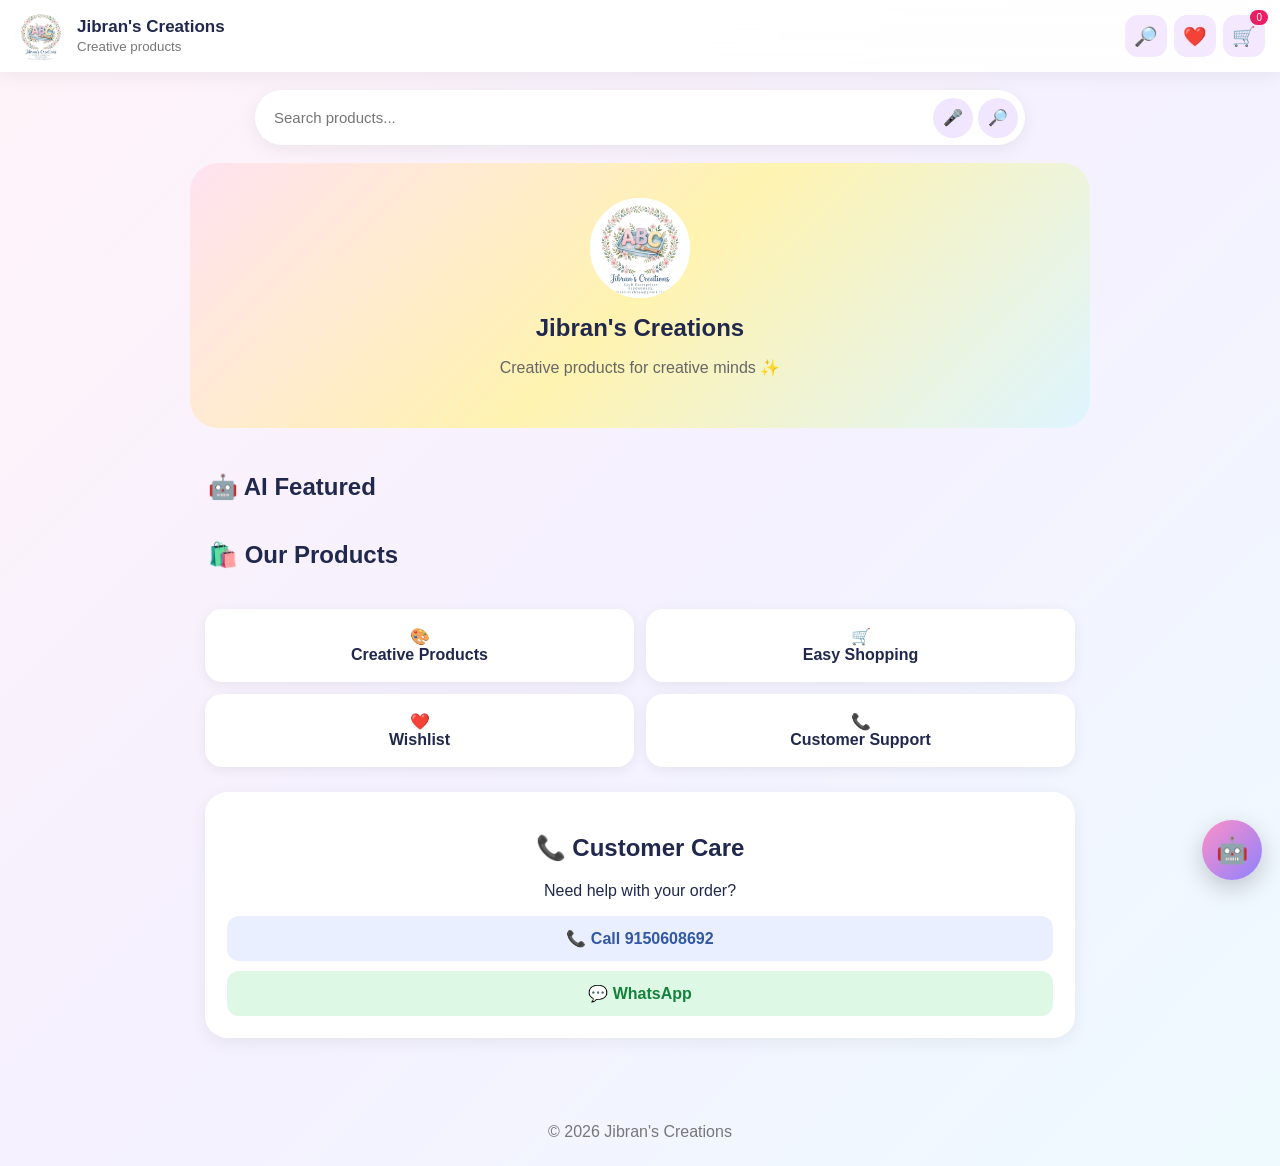
==== commit 8f7dd45a: "Update index.html" ====
--- a/index.html
+++ b/index.html
@@ -7,187 +7,369 @@
 
 <style>
 *{box-sizing:border-box}
-html{scroll-behavior:smooth}
 body{
- margin:0;font-family:Arial,sans-serif;
- background:linear-gradient(135deg,#fff3f8,#f5f1ff,#eefaff);
- color:#20284d;min-height:100vh;
-}
-button,a{font-family:inherit}
+margin:0;font-family:Arial,sans-serif;
+background:linear-gradient(135deg,#fff3f8,#f5f1ff,#eefaff);
+color:#20284d;
+}
+button,input,textarea{font:inherit}
 button{cursor:pointer}
+
 header{
- position:sticky;top:0;z-index:1000;background:#ffffffed;
- backdrop-filter:blur(12px);padding:10px 15px;
- display:flex;align-items:center;justify-content:space-between;
- box-shadow:0 3px 18px #0001;
+position:sticky;top:0;z-index:1000;
+background:#ffffffee;
+backdrop-filter:blur(12px);
+padding:10px 15px;
+display:flex;align-items:center;justify-content:space-between;
+box-shadow:0 3px 18px #0001;
 }
 .brand{display:flex;align-items:center;gap:10px}
-.brand img{width:52px;height:52px;border-radius:50%;object-fit:contain;background:#fff}
-.brand b{font-size:17px}.brand small{color:#777}
+.brand img{
+width:52px;height:52px;border-radius:50%;object-fit:contain;
+}
+.brand b{font-size:17px}
+.brand small{color:#777}
+
 .headBtns{display:flex;gap:7px}
 .headBtns button{
- width:42px;height:42px;border:0;border-radius:13px;
- background:#f4e8ff;font-size:19px;cursor:pointer;position:relative;
- transition:.2s;
-}
-.headBtns button:hover{transform:translateY(-2px)}
-#cartCount{
- background:#e91e63;color:white;border-radius:10px;
- padding:2px 5px;font-size:10px;position:absolute;right:-3px;top:-3px;
-}
-.search{max-width:800px;margin:18px auto;padding:0 15px}
+width:42px;height:42px;border:0;border-radius:13px;
+background:#f4e8ff;font-size:19px;
+position:relative;
+}
+.badge{
+position:absolute;right:-3px;top:-5px;
+background:#e91e63;color:white;
+border-radius:10px;padding:2px 6px;font-size:10px;
+}
+
+.search{
+max-width:800px;margin:18px auto;padding:0 15px;
+}
 .searchBox{
- background:white;border-radius:30px;padding:7px;display:flex;
- align-items:center;gap:5px;box-shadow:0 4px 18px #0001;
-}
-.searchBox input{flex:1;border:0;outline:0;padding:12px;font-size:15px;min-width:0}
+background:white;border-radius:30px;padding:7px;
+display:flex;align-items:center;gap:5px;
+box-shadow:0 4px 18px #0001;
+}
+.searchBox input{
+flex:1;border:0;outline:0;padding:12px;font-size:15px;
+}
 .searchBox button{
- width:40px;height:40px;border:0;border-radius:50%;
- background:#f0e6ff;cursor:pointer;transition:.2s;
-}
-.searchBox button:hover{transform:scale(1.08)}
+width:40px;height:40px;border:0;border-radius:50%;
+background:#f0e6ff;
+}
+
+.history{
+max-width:800px;margin:-10px auto 15px;
+padding:0 15px;
+display:none;
+}
+.history span{
+display:inline-block;
+background:white;
+padding:7px 11px;
+border-radius:15px;
+margin:3px;
+font-size:12px;
+cursor:pointer;
+}
+
 .hero{
- max-width:900px;margin:15px auto;padding:35px 20px;text-align:center;
- border-radius:28px;background:linear-gradient(135deg,#ffe2f0,#fff3b0,#def5ff);
- animation:heroIn .7s ease both;
-}
-.hero img{width:100px;height:100px;border-radius:50%;object-fit:contain;background:white}
-.hero h1{margin:12px 0 5px}.hero p{color:#666}
-.container{max-width:900px;margin:auto;padding:5px 15px 60px}
+max-width:900px;margin:15px auto;padding:35px 20px;
+text-align:center;border-radius:28px;
+background:linear-gradient(135deg,#ffe2f0,#fff3b0,#def5ff);
+}
+.hero img{
+width:100px;height:100px;border-radius:50%;
+object-fit:contain;background:white;
+}
+.hero h1{margin:12px 0 5px}
+.hero p{color:#666}
+
+.container{
+max-width:900px;margin:auto;
+padding:5px 15px 60px;
+}
 .sectionTitle{margin:25px 3px 15px}
+
+.grid{
+display:grid;
+grid-template-columns:repeat(auto-fit,minmax(230px,1fr));
+gap:18px;
+}
+
 .product{
- background:white;border-radius:24px;overflow:hidden;
- box-shadow:0 7px 28px #0002;margin-bottom:22px;
- animation:cardIn .55s ease both;transition:transform .25s,box-shadow .25s;
-}
-.product:hover{transform:translateY(-4px);box-shadow:0 12px 32px #0002}
-.productImg{width:100%;height:350px;object-fit:cover;display:block}
-.productInfo{padding:20px}.productName{font-size:22px;margin-bottom:9px}
-.desc{color:#555;line-height:1.55}
-.priceRow{display:flex;align-items:center;gap:8px;flex-wrap:wrap;margin-top:15px}
+background:white;border-radius:24px;
+overflow:hidden;
+box-shadow:0 7px 28px #0002;
+animation:cardIn .4s ease;
+transition:.25s;
+}
+.product:hover{
+transform:translateY(-4px);
+box-shadow:0 12px 32px #0002;
+}
+.productImg{
+width:100%;height:270px;
+object-fit:cover;display:block;
+background:#f5f5f5;
+}
+.noImage{
+height:270px;
+display:flex;
+align-items:center;
+justify-content:center;
+font-size:65px;
+background:#f5f5f5;
+}
+
+.productInfo{padding:18px}
+.productName{font-size:21px;margin:0 0 8px}
+.desc{color:#555;line-height:1.5}
+
+.priceRow{
+display:flex;align-items:center;
+gap:8px;flex-wrap:wrap;margin-top:14px;
+}
 .old{text-decoration:line-through;color:#888}
-.price{font-size:27px;font-weight:bold;color:#e91e63}
-.off{background:#def7e7;color:#168348;padding:5px 8px;border-radius:8px;font-size:12px;font-weight:bold}
-.delivery{color:#666;margin-top:8px}
-.actions{display:flex;gap:8px;margin-top:18px}
-.actions button{border:0;border-radius:13px;padding:13px 10px;font-weight:bold;transition:.2s}
-.actions button:hover{transform:translateY(-2px)}
-.cartBtn{flex:1;background:#ffe18d}.buyBtn{flex:1;background:#e68bc1;color:white}
+.price{
+font-size:25px;font-weight:bold;color:#e91e63;
+}
+.off{
+background:#def7e7;color:#168348;
+padding:5px 8px;border-radius:8px;
+font-size:12px;font-weight:bold;
+}
+.delivery{color:#666;font-size:14px}
+
+.actions{
+display:flex;gap:8px;margin-top:16px;
+}
+.actions button{
+border:0;border-radius:13px;
+padding:12px 9px;font-weight:bold;
+}
+.cartBtn{flex:1;background:#ffe18d}
+.buyBtn{flex:1;background:#e68bc1;color:white}
+
 .heart{
- width:52px;height:52px;background:#fff!important;border:1px solid #ddd!important;
- border-radius:13px;font-size:30px;color:#222;cursor:pointer;transition:.2s;
-}
-.heart:hover{transform:scale(1.08)}
+width:52px;background:white;
+border:1px solid #ddd!important;
+font-size:29px;color:#777;
+}
 .heart.liked{
- color:#e91e63!important;background:#fff1f6!important;
- border-color:#f1b1c9!important;transform:scale(1.08);
-}
-.empty{background:white;border-radius:22px;padding:40px 20px;text-align:center;box-shadow:0 4px 18px #0001}
-.features{display:grid;grid-template-columns:repeat(2,1fr);gap:12px;margin:25px 0}
-.feature{background:white;padding:18px;text-align:center;border-radius:17px;box-shadow:0 3px 13px #0001;transition:.2s}
-.feature:hover{transform:translateY(-3px)}
-.contact{background:white;border-radius:22px;padding:22px;text-align:center;box-shadow:0 4px 18px #0001}
-.contact a{display:block;text-decoration:none;padding:13px;margin-top:10px;border-radius:12px;font-weight:bold}
-.call{background:#e9efff;color:#3157a5}.whatsapp{background:#ddf8e5;color:#13823a}
-
-/* AI */
-#aiBtn{
- position:fixed;right:18px;bottom:20px;width:60px;height:60px;border:0;border-radius:50%;
- background:linear-gradient(135deg,#ff8fc7,#8d82ff);color:white;font-size:26px;
- box-shadow:0 8px 25px #0003;z-index:3000;cursor:pointer;animation:pulse 2s infinite;
-}
-#aiBox{
- display:none;position:fixed;right:18px;bottom:90px;width:350px;
- max-width:calc(100vw - 36px);height:520px;background:white;border-radius:24px;
- overflow:hidden;box-shadow:0 15px 50px #0004;z-index:3001;
- animation:pop .22s ease both;
-}
-.aiHead{padding:16px;color:white;background:linear-gradient(135deg,#ff8fc7,#8d82ff);display:flex;justify-content:space-between;align-items:center}
-.aiLeft{display:flex;gap:10px;align-items:center}.aiAvatar{width:42px;height:42px;border-radius:50%;background:#ffffff33;display:flex;align-items:center;justify-content:center;font-size:22px}
-.aiClose{border:0;background:none;color:white;font-size:25px}
-#messages{height:325px;overflow-y:auto;padding:14px;background:#fafafa}
-.msg{max-width:82%;padding:11px 13px;margin:8px 0;border-radius:15px;font-size:14px;line-height:1.4}
-.bot{background:white;border:1px solid #eee}.user{margin-left:auto;background:#e9ddff}
-.quick{display:flex;gap:6px;overflow-x:auto;padding:9px;border-top:1px solid #eee}
-.quick button{white-space:nowrap;border:1px solid #dfc8ff;background:white;border-radius:20px;padding:8px 10px;cursor:pointer;font-size:12px}
-.aiInput{display:flex;gap:6px;padding:9px;border-top:1px solid #eee}
-.aiInput input{flex:1;border:1px solid #ddd;border-radius:22px;outline:0;padding:11px}
-.aiInput button{width:40px;height:40px;border:0;border-radius:50%;cursor:pointer}
-.send{background:#8d82ff;color:white}
-#toast{display:none;position:fixed;bottom:25px;left:50%;transform:translateX(-50%);z-index:5000;background:#20284d;color:white;padding:12px 20px;border-radius:25px}
+color:#e91e63;
+background:#fff1f6;
+border-color:#f1b1c9!important;
+animation:heartPop .25s;
+}
+
+.empty{
+background:white;border-radius:22px;
+padding:40px 20px;text-align:center;
+box-shadow:0 4px 18px #0001;
+grid-column:1/-1;
+}
+
+.features{
+display:grid;
+grid-template-columns:repeat(2,1fr);
+gap:12px;margin:25px 0;
+}
+.feature{
+background:white;padding:18px;
+text-align:center;border-radius:17px;
+box-shadow:0 3px 13px #0001;
+}
+
+.contact{
+background:white;border-radius:22px;
+padding:22px;text-align:center;
+box-shadow:0 4px 18px #0001;
+}
+.contact a{
+display:block;text-decoration:none;
+padding:13px;margin-top:10px;
+border-radius:12px;font-weight:bold;
+}
+.call{background:#e9efff;color:#3157a5}
+.whatsapp{background:#ddf8e5;color:#13823a}
+
 footer{text-align:center;color:#777;padding:25px}
 
-/* Wishlist / Cart window */
 .modal{
- display:none;position:fixed;inset:0;background:#0007;z-index:4500;
- padding:20px;align-items:center;justify-content:center;
-}
-.modal.show{display:flex;animation:fade .2s ease both}
+display:none;
+position:fixed;inset:0;
+background:#0008;
+z-index:5000;
+align-items:center;
+justify-content:center;
+padding:15px;
+}
+.modal.show{
+display:flex;
+animation:fade .2s;
+}
 .modalCard{
- width:100%;max-width:700px;max-height:85vh;overflow:auto;background:white;
- border-radius:25px;box-shadow:0 20px 70px #0005;animation:pop .25s ease both;
-}
-.modalHead{position:sticky;top:0;background:white;z-index:2;padding:18px 20px;border-bottom:1px solid #eee;display:flex;justify-content:space-between;align-items:center}
-.modalHead h2{margin:0}.closeModal{border:0;background:#f3f3f3;width:38px;height:38px;border-radius:50%;font-size:22px}
-.modalBody{padding:18px}
-.wishItem,.cartItem{
- display:flex;gap:12px;align-items:center;background:#fafafa;border-radius:16px;
- padding:10px;margin-bottom:10px;
-}
-.wishItem img,.cartItem img{width:75px;height:75px;border-radius:12px;object-fit:cover;background:white}
-.itemText{flex:1}.itemText b{display:block;margin-bottom:5px}
-.itemText small{color:#777}.removeItem{border:0;background:#ffe5ee;color:#e91e63;border-radius:10px;padding:9px}
-.modalActions{display:flex;gap:8px;margin-top:15px}.modalActions button{flex:1;border:0;border-radius:12px;padding:12px;font-weight:bold}
-.checkout{background:#e68bc1;color:white}.clearBtn{background:#eee}
-
-/* small animations */
-@keyframes cardIn{from{opacity:0;transform:translateY(15px)}to{opacity:1;transform:none}}
-@keyframes heroIn{from{opacity:0;transform:scale(.97)}to{opacity:1;transform:none}}
-@keyframes pop{from{opacity:0;transform:scale(.96) translateY(8px)}to{opacity:1;transform:none}}
-@keyframes fade{from{opacity:0}to{opacity:1}}
-@keyframes pulse{0%,100%{box-shadow:0 8px 25px #0003}50%{box-shadow:0 8px 32px #8d82ff66}}
-
-/* ===== SEARCH HISTORY + ANIMATIONS ===== */
-.searchWrap{max-width:900px;margin:18px auto;padding:0 15px;position:relative}
-.searchHistory{
- background:#fff;border-radius:18px;margin-top:8px;padding:12px;
- box-shadow:0 8px 28px #0002;display:none;animation:dropIn .22s ease;
-}
-.searchHistory.show{display:block}
-.historyTop{display:flex;justify-content:space-between;align-items:center;margin-bottom:8px}
-.historyTop b{font-size:14px}.clearHistory{border:0;background:none;color:#e91e63;font-size:12px;cursor:pointer}
-.historyList{display:flex;gap:7px;flex-wrap:wrap}
-.historyChip{
- border:1px solid #eadcf8;background:#faf7ff;border-radius:20px;
- padding:8px 11px;font-size:12px;cursor:pointer;
-}
-.historyChip:active{transform:scale(.96)}
-.resultInfo{
- display:none;margin-top:8px;background:#fff;border-radius:14px;padding:10px 13px;
- box-shadow:0 4px 15px #0001;font-size:13px;
-}
-.resultInfo.show{display:block;animation:fadeUp .25s ease}
-.product{animation:cardIn .45s ease both}
-.product:hover{transform:translateY(-4px);box-shadow:0 12px 32px #0002}
-.productImg{transition:transform .45s ease}
-.product:hover .productImg{transform:scale(1.025)}
-.actions button{transition:transform .16s ease,box-shadow .16s ease}
-.actions button:active{transform:scale(.95)}
-.heart{transition:transform .2s ease,color .2s ease,background .2s ease!important}
-.heart.liked{animation:heartPop .28s ease}
-.feature,.contact,.hero{animation:fadeUp .55s ease both}
-#aiBtn{animation:aiPulse 2.4s infinite}
-@keyframes cardIn{from{opacity:0;transform:translateY(14px)}to{opacity:1;transform:translateY(0)}}
-@keyframes fadeUp{from{opacity:0;transform:translateY(10px)}to{opacity:1;transform:translateY(0)}}
-@keyframes dropIn{from{opacity:0;transform:translateY(-7px)}to{opacity:1;transform:translateY(0)}}
-@keyframes heartPop{50%{transform:scale(1.25)}100%{transform:scale(1.08)}}
-@keyframes aiPulse{0%,100%{box-shadow:0 8px 25px #0003}50%{box-shadow:0 8px 32px #8d82ff66}}
+width:100%;max-width:650px;
+max-height:88vh;overflow:auto;
+background:white;border-radius:25px;
+padding:20px;
+box-shadow:0 20px 70px #0005;
+animation:pop .25s;
+}
+.modalHead{
+display:flex;justify-content:space-between;
+align-items:center;
+}
+.close{
+border:0;background:#eee;
+width:38px;height:38px;
+border-radius:50%;font-size:22px;
+}
+
+.item{
+display:flex;gap:12px;
+align-items:center;
+background:#fafafa;
+border-radius:16px;
+padding:10px;margin-bottom:10px;
+}
+.item img{
+width:70px;height:70px;
+border-radius:12px;
+object-fit:cover;
+}
+.itemText{flex:1}
+.itemText b{display:block;margin-bottom:5px}
+.remove{
+border:0;background:#ffe5ee;
+color:#e91e63;
+border-radius:10px;
+padding:9px;
+}
+
+.qty{
+display:flex;align-items:center;
+gap:5px;
+}
+.qty button{
+width:30px;height:30px;
+border:0;border-radius:8px;
+background:#eee;
+}
+
+.total{
+font-size:21px;
+font-weight:bold;
+margin:18px 0;
+}
+
+.primary{
+width:100%;
+border:0;border-radius:12px;
+padding:13px;
+font-weight:bold;
+background:#8d82ff;color:white;
+}
+
+.adminForm{
+display:grid;
+gap:10px;
+}
+.adminForm input,
+.adminForm textarea{
+width:100%;
+border:1px solid #ddd;
+border-radius:12px;
+padding:12px;
+outline:0;
+}
+.adminForm textarea{
+min-height:80px;
+resize:vertical;
+}
+
+.adminRow{
+display:flex;
+align-items:center;
+justify-content:space-between;
+gap:10px;
+padding:12px 0;
+border-bottom:1px solid #eee;
+}
+.danger{
+border:0;
+background:#ffe1e1;
+color:#b22;
+padding:9px;
+border-radius:9px;
+}
+
+.aiBtn{
+position:fixed;
+right:18px;bottom:20px;
+width:60px;height:60px;
+border:0;border-radius:50%;
+background:linear-gradient(135deg,#ff8fc7,#8d82ff);
+color:white;font-size:26px;
+box-shadow:0 8px 25px #0003;
+z-index:3000;
+animation:pulse 2s infinite;
+}
+
+.aiMsg{
+background:#f5f2fa;
+border-radius:14px;
+padding:11px;
+margin:8px 0;
+}
+.aiUser{
+background:#e9ddff;
+text-align:right;
+}
+
+.quick{
+display:flex;
+gap:7px;
+overflow:auto;
+margin:10px 0;
+}
+.quick button{
+white-space:nowrap;
+border:1px solid #dfc8ff;
+background:white;
+border-radius:20px;
+padding:8px 11px;
+}
+
+@keyframes pulse{
+50%{box-shadow:0 8px 35px #8d82ff88}
+}
+@keyframes fade{
+from{opacity:0}to{opacity:1}
+}
+@keyframes pop{
+from{opacity:0;transform:scale(.95)}
+to{opacity:1;transform:scale(1)}
+}
+@keyframes cardIn{
+from{opacity:0;transform:translateY(15px)}
+to{opacity:1;transform:translateY(0)}
+}
+@keyframes heartPop{
+50%{transform:scale(1.3)}
+}
 
 @media(max-width:600px){
- .brand img{width:45px;height:45px}.brand b{font-size:14px}
- .headBtns button{width:38px;height:38px}.productImg{height:270px}
- .actions{flex-wrap:wrap}.heart{width:52px}.cartBtn,.buyBtn{min-width:40%}
- .features{grid-template-columns:1fr 1fr}.modal{padding:10px}
+.brand img{width:45px;height:45px}
+.brand b{font-size:14px}
+.headBtns button{
+width:38px;height:38px;
+}
+.productImg,.noImage{height:250px}
+.actions{flex-wrap:wrap}
+.cartBtn,.buyBtn{min-width:40%}
+.features{grid-template-columns:1fr 1fr}
 }
 </style>
 </head>
@@ -195,269 +377,1039 @@
 <body>
 
 <header>
- <div class="brand">
-  <img id="logo" src="logo.jpg" alt="Logo">
-  <div><b>Jibran's Creations</b><br><small>Creative products</small></div>
- </div>
- <div class="headBtns">
-  <button onclick="focusSearch()">🔎</button>
-  <button onclick="openWishlist()">❤️</button>
-  <button onclick="openCart()">🛒 <span id="cartCount">0</span></button>
- </div>
+<div class="brand">
+<img src="logo.jpg" alt="Logo"
+onerror="this.style.display='none'">
+<div>
+<b>Jibran's Creations</b><br>
+<small>Creative products</small>
+</div>
+</div>
+
+<div class="headBtns">
+<button onclick="focusSearch()">🔎</button>
+<button onclick="openWishlist()">❤️</button>
+<button onclick="openCart()">
+🛒 <span id="cartCount" class="badge">0</span>
+</button>
+</div>
 </header>
 
-<div class="searchWrap">
- <div class="search">
- <div class="searchBox">
-  <input id="searchInput" placeholder="Search products..." onkeydown="if(event.key==='Enter')searchProducts()">
-  <button onclick="voiceSearch()">🎤</button>
-  <button onclick="cameraSearch()">📷</button>
-  <button onclick="searchProducts()">🔎</button>
- </div>
- </div>
-
- <div id="searchHistory" class="searchHistory">
-  <div class="historyTop">
-   <b>🕘 Recent searches</b>
-   <button class="clearHistory" onclick="clearSearchHistory()">Clear</button>
-  </div>
-  <div id="historyList" class="historyList"></div>
- </div>
- <div id="resultInfo" class="resultInfo"></div>
-</div>
+<div class="search">
+<div class="searchBox">
+<input
+id="searchInput"
+placeholder="Search products..."
+oninput="searchProducts()"
+onfocus="showHistory()"
+onkeydown="if(event.key==='Enter')saveSearch()"
+>
+<button onclick="voiceSearch()">🎤</button>
+<button onclick="searchProducts()">🔎</button>
+</div>
+</div>
+
+<div id="history" class="history"></div>
 
 <section class="hero">
- <img id="heroLogo" src="logo.jpg" alt="Jibran's Creations">
- <h1>Jibran's Creations</h1>
- <p>Creative products for creative minds ✨</p>
+<img src="logo.jpg" alt="Logo"
+onerror="this.style.display='none'">
+<h1>Jibran's Creations</h1>
+<p>Creative products for creative minds ✨</p>
 </section>
 
 <main class="container">
- <h2 class="sectionTitle">🤖 AI Featured</h2>
- <div id="featured"></div>
-
- <h2 class="sectionTitle">🛍️ Our Products</h2>
- <div id="products"></div>
-
- <div class="features">
-  <div class="feature">🎨<br><b>Creative Products</b></div>
-  <div class="feature">🛒<br><b>Easy Shopping</b></div>
-  <div class="feature">❤️<br><b>Wishlist</b></div>
-  <div class="feature">📞<br><b>Customer Support</b></div>
- </div>
-
- <div class="contact">
-  <h2>📞 Customer Care</h2>
-  <p>Need help with your order?</p>
-  <a class="call" href="tel:9150608692">📞 Call 9150608692</a>
-  <a class="whatsapp" href="https://wa.me/919150608692">💬 WhatsApp</a>
- </div>
+
+<h2 class="sectionTitle">🤖 AI Featured</h2>
+<div id="featured" class="grid"></div>
+
+<h2 class="sectionTitle">🛍️ Our Products</h2>
+<div id="products" class="grid"></div>
+
+<div class="features">
+<div class="feature">🎨<br><b>Creative Products</b></div>
+<div class="feature">🛒<br><b>Easy Shopping</b></div>
+<div class="feature">❤️<br><b>Wishlist</b></div>
+<div class="feature">📞<br><b>Customer Support</b></div>
+</div>
+
+<div class="contact">
+<h2>📞 Customer Care</h2>
+<p>Need help with your order?</p>
+
+<a class="call" href="tel:9150608692">
+📞 Call 9150608692
+</a>
+
+<a class="whatsapp"
+href="https://wa.me/919150608692"
+target="_blank">
+💬 WhatsApp
+</a>
+</div>
+
 </main>
 
-<footer>© 2026 Jibran's Creations</footer>
-
-<button id="aiBtn" onclick="toggleAI()">🤖</button>
-
-<div id="aiBox">
- <div class="aiHead">
-  <div class="aiLeft"><div class="aiAvatar">🤖</div><div><b>Jibran AI Assistant</b><br><small>● Fast assistance</small></div></div>
-  <button class="aiClose" onclick="toggleAI()">×</button>
- </div>
- <div id="messages">
-  <div class="msg bot">👋 Hi! I'm Jibran's AI Assistant.<br><br>I can help you find products, check prices, offers and ordering options.</div>
- </div>
- <div class="quick">
-  <button onclick="quickAI('Show products')">🛍️ Products</button>
-  <button onclick="quickAI('Price')">💰 Price</button>
-  <button onclick="quickAI('Offers')">🏷️ Offers</button>
-  <button onclick="quickAI('How to buy')">⚡ Buy</button>
- </div>
- <div class="aiInput">
-  <button onclick="voiceAI()">🎤</button>
-  <input id="aiInput" placeholder="Ask AI..." onkeydown="if(event.key==='Enter')sendAI()">
-  <button class="send" onclick="sendAI()">➤</button>
- </div>
-</div>
-
-<!-- Wishlist -->
-<div id="wishlistModal" class="modal" onclick="closeModalOutside(event,'wishlistModal')">
- <div class="modalCard">
-  <div class="modalHead"><h2>❤️ Wishlist</h2><button class="closeModal" onclick="closeWishlist()">×</button></div>
-  <div class="modalBody" id="wishlistBody"></div>
- </div>
-</div>
-
-<!-- Cart -->
-<div id="cartModal" class="modal" onclick="closeModalOutside(event,'cartModal')">
- <div class="modalCard">
-  <div class="modalHead"><h2>🛒 Your Cart</h2><button class="closeModal" onclick="closeCart()">×</button></div>
-  <div class="modalBody" id="cartBody"></div>
- </div>
-</div>
-
-<div id="toast"></div>
+<footer>
+© 2026 Jibran's Creations
+</footer>
+
+<button class="aiBtn" onclick="openAI()">🤖</button>
+
+<!-- CART -->
+
+<div class="modal" id="cartModal">
+
+<div class="modalCard">
+
+<div class="modalHead">
+<h2>🛒 Your Cart</h2>
+<button class="close"
+onclick="closeModal('cartModal')">×</button>
+</div>
+
+<div id="cartBody"></div>
+
+</div>
+</div>
+
+<!-- WISHLIST -->
+
+<div class="modal" id="wishlistModal">
+
+<div class="modalCard">
+
+<div class="modalHead">
+<h2>❤️ Wishlist</h2>
+<button class="close"
+onclick="closeModal('wishlistModal')">×</button>
+</div>
+
+<div id="wishlistBody"></div>
+
+</div>
+</div>
+
+<!-- AI -->
+
+<div class="modal" id="aiModal">
+
+<div class="modalCard">
+
+<div class="modalHead">
+<h2>🤖 Jibran AI Assistant</h2>
+<button class="close"
+onclick="closeModal('aiModal')">×</button>
+</div>
+
+<div id="messages">
+
+<div class="aiMsg">
+👋 Hi! I'm Jibran's AI Assistant.<br><br>
+I can help you with products, prices,
+offers and ordering.
+</div>
+
+</div>
+
+<div class="quick">
+<button onclick="quickAI('products')">
+🛍️ Products
+</button>
+
+<button onclick="quickAI('price')">
+💰 Price
+</button>
+
+<button onclick="quickAI('offers')">
+🏷️ Offers
+</button>
+
+<button onclick="quickAI('buy')">
+⚡ Buy
+</button>
+</div>
+
+<div class="searchBox">
+<input
+id="aiInput"
+placeholder="Ask AI..."
+onkeydown="if(event.key==='Enter')sendAI()"
+>
+<button onclick="sendAI()">➤</button>
+</div>
+
+</div>
+</div>
+
+<!-- ADMIN -->
+
+<div class="modal" id="adminModal">
+
+<div class="modalCard">
+
+<div class="modalHead">
+<h2>⚙️ Admin Panel</h2>
+<button class="close"
+onclick="closeModal('adminModal')">×</button>
+</div>
+
+<p>Add your products here.</p>
+
+<div class="adminForm">
+
+<input id="pName"
+placeholder="Product name">
+
+<textarea id="pDescription"
+placeholder="Product description"></textarea>
+
+<input id="pPrice"
+type="number"
+placeholder="Product price">
+
+<input id="pMrp"
+type="number"
+placeholder="MRP (optional)">
+
+<input id="pDiscount"
+type="number"
+placeholder="Discount % (optional)">
+
+<input id="pDelivery"
+placeholder="Delivery info">
+
+<input id="pImage"
+placeholder="Image URL">
+
+<button class="primary"
+onclick="addProduct()">
+➕ Add Product
+</button>
+
+</div>
+
+<h3>Products</h3>
+
+<div id="adminList"></div>
+
+</div>
+</div>
 
 <script>
-let products=[];
-
-/* Keep compatibility with the existing Admin Panel.
-   Primary key = "products". Fallback = "jibranProducts". */
-function loadProducts(){
- try{
-  let saved=localStorage.getItem("products");
-  if(!saved) saved=localStorage.getItem("jibranProducts");
-  products=saved?JSON.parse(saved):[];
-  if(!Array.isArray(products)) products=[];
-  products=products.map(function(p){
-   return {
-    ...p,
-    name:p.name||"",
-    description:p.description||"",
-    price:p.sale ?? p.price ?? "",
-    mrp:p.mrp ?? "",
-    discount:p.discount ?? "",
-    delivery:p.delivery ?? "",
-    image:p.image||""
-   };
-  });
- }catch(error){
-  console.error("Product loading error:",error);
-  products=[];
- }
- renderProducts();
-}
+
+/* =========================
+   DATA
+========================= */
+
+let products = getData("jibranProducts", []);
+let cart = getData("jibranCart", []);
+let wishlist = getData("jibranWishlist", []);
+let history = getData("searchHistory", []);
+
+
+/* =========================
+   STORAGE
+========================= */
+
+function getData(key, fallback){
+
+try{
+
+const data = localStorage.getItem(key);
+
+return data ? JSON.parse(data) : fallback;
+
+}catch(error){
+
+return fallback;
+
+}
+
+}
+
+function saveData(){
+
+localStorage.setItem(
+"jibranProducts",
+JSON.stringify(products)
+);
+
+localStorage.setItem(
+"jibranCart",
+JSON.stringify(cart)
+);
+
+localStorage.setItem(
+"jibranWishlist",
+JSON.stringify(wishlist)
+);
+
+localStorage.setItem(
+"searchHistory",
+JSON.stringify(history)
+);
+
+}
+
+
+/* =========================
+   SAFE TEXT
+========================= */
+
+function safe(value){
+
+return String(value ?? "")
+.replace(/&/g,"&amp;")
+.replace(/</g,"&lt;")
+.replace(/>/g,"&gt;")
+.replace(/"/g,"&quot;")
+.replace(/'/g,"&#039;");
+
+}
+
+
+/* =========================
+   MONEY
+========================= */
+
+function money(value){
+
+if(value === "" || value == null)
+return "";
+
+return "₹" +
+Number(value).toLocaleString("en-IN");
+
+}
+
+
+/* =========================
+   PRODUCT CARD
+========================= */
+
+function productCard(product){
+
+const liked =
+wishlist.includes(product.id);
+
+const image =
+product.image
+?
+`<img
+class="productImg"
+src="${safe(product.image)}"
+alt="${safe(product.name)}"
+onerror="this.style.display='none'"
+>`
+:
+`<div class="noImage">🛍️</div>`;
+
+return `
+
+<article
+class="product"
+data-name="${safe(product.name).toLowerCase()}">
+
+${image}
+
+<div class="productInfo">
+
+<h2 class="productName">
+${safe(product.name)}
+</h2>
+
+<p class="desc">
+${safe(product.description)}
+</p>
+
+<div class="priceRow">
+
+${product.mrp !== ""
+?
+`<span class="old">
+${money(product.mrp)}
+</span>`
+:""}
+
+<span class="price">
+${money(product.price)}
+</span>
+
+${product.discount
+?
+`<span class="off">
+${safe(product.discount)}% OFF
+</span>`
+:""}
+
+</div>
+
+${product.delivery
+?
+`<p class="delivery">
+🚚 ${safe(product.delivery)}
+</p>`
+:""}
+
+<div class="actions">
+
+<button
+class="cartBtn"
+onclick="addCart(${product.id})">
+🛒 Add to Cart
+</button>
+
+<button
+class="buyBtn"
+onclick="buyNow(${product.id})">
+⚡ Buy Now
+</button>
+
+<button
+class="heart ${liked ? "liked" : ""}"
+onclick="toggleWishlist(${product.id})">
+
+${liked ? "♥" : "♡"}
+
+</button>
+
+</div>
+
+</div>
+
+</article>
+
+`;
+
+}
+
+
+/* =========================
+   RENDER PRODUCTS
+========================= */
 
 function renderProducts(){
- const box=document.getElementById("products");
- const featured=document.getElementById("featured");
-
- if(!products.length){
-  box.innerHTML=`<div class="empty"><div style="font-size:50px">🛍️</div><h2>No products available</h2><p>Products added from the Admin Panel will appear here.</p></div>`;
-  featured.innerHTML="";
-  return;
- }
-
- box.innerHTML=products.map((p,i)=>{
-  const discount=p.discount||0;
-  return `<div class="product" data-name="${safe(p.name)}">
-   ${p.image?`<img class="productImg" src="${safe(p.image)}" alt="${safe(p.name)}" onerror="this.style.display='none'">`:''}
-   <div class="productInfo">
-    <h2 class="productName">${safe(p.name)}</h2>
-    <p class="desc">${safe(p.description||"")}</p>
-    <div class="priceRow">
-     ${p.mrp?`<span class="old">₹${safe(p.mrp)}</span>`:""}
-     ${p.price?`<span class="price">₹${safe(p.price)}</span>`:""}
-     ${discount?`<span class="off">${safe(discount)}% OFF</span>`:""}
-    </div>
-    ${p.delivery?`<p class="delivery">🚚 Delivery: ₹${safe(p.delivery)}</p>`:""}
-    <div class="actions">
-     <button class="cartBtn" onclick="addCart(${i})">🛒 Add to Cart</button>
-     <button class="buyBtn" onclick="buyProduct(${i})">⚡ Buy Now</button>
-     <button class="heart ${isLiked(p)?"liked":""}" onclick="toggleWishlist(${i})" aria-label="Wishlist">
-      ${isLiked(p)?"♥":"♡"}
-     </button>
-    </div>
-   </div>
-  </div>`;
- }).join("");
-
- featured.innerHTML=products.slice(0,5).map(p=>`
-  <div style="background:white;border-radius:20px;padding:12px;margin-bottom:10px;box-shadow:0 4px 15px #0001;animation:cardIn .45s ease both">
-   <b>${safe(p.name)}</b>
-   ${p.price?`<span style="color:#e91e63;font-weight:bold"> — ₹${safe(p.price)}</span>`:""}
-  </div>`).join("");
-}
-
-/* Wishlist */
-function getWishlist(){
- try{
-  const x=JSON.parse(localStorage.getItem("jibranWishlist")||"[]");
-  return Array.isArray(x)?x:[];
- }catch(e){return []}
-}
-function isLiked(product){
- return getWishlist().some(p=>p.name===product.name);
-}
-function toggleWishlist(index){
- const product=products[index];
- if(!product)return;
- let list=getWishlist();
- const found=list.findIndex(p=>p.name===product.name);
- if(found===-1){
-  list.push(product);
-  showToast("❤️ Added to Wishlist!");
- }else{
-  list.splice(found,1);
-  showToast("♡ Removed from Wishlist");
- }
- localStorage.setItem("jibranWishlist",JSON.stringify(list));
- renderProducts();
- if(document.getElementById("wishlistModal").classList.contains("show")) renderWishlist();
-}
+
+const box =
+document.getElementById("products");
+
+const featured =
+document.getElementById("featured");
+
+if(!products.length){
+
+box.innerHTML = `
+
+<div class="empty">
+
+<div style="font-size:50px">
+🛍️
+</div>
+
+<h2>No products available</h2>
+
+<p>
+Products added from the Admin Panel
+will appear here.
+</p>
+
+</div>
+
+`;
+
+featured.innerHTML = "";
+
+}else{
+
+box.innerHTML =
+products.map(productCard).join("");
+
+featured.innerHTML =
+products
+.slice(0,4)
+.map(productCard)
+.join("");
+
+}
+
+updateCartCount();
+renderCart();
+renderWishlist();
+renderAdmin();
+
+}
+
+
+/* =========================
+   SEARCH
+========================= */
+
+function focusSearch(){
+
+const input =
+document.getElementById("searchInput");
+
+input.focus();
+
+input.scrollIntoView({
+behavior:"smooth",
+block:"center"
+});
+
+}
+
+function searchProducts(){
+
+const query =
+document.getElementById("searchInput")
+.value
+.toLowerCase()
+.trim();
+
+document
+.querySelectorAll("#products .product")
+.forEach(card=>{
+
+const name =
+card
+.getAttribute("data-name")
+.toLowerCase();
+
+card.style.display =
+!query || name.includes(query)
+?
+""
+:
+"none";
+
+});
+
+if(query){
+
+document.getElementById("history")
+.style.display="block";
+
+}
+
+}
+
+function saveSearch(){
+
+const input =
+document.getElementById("searchInput");
+
+const value =
+input.value.trim();
+
+if(!value)return;
+
+history =
+history.filter(x=>x!==value);
+
+history.unshift(value);
+
+history =
+history.slice(0,8);
+
+saveData();
+
+renderHistory();
+
+searchProducts();
+
+}
+
+function renderHistory(){
+
+const box =
+document.getElementById("history");
+
+if(!history.length){
+
+box.innerHTML="";
+
+box.style.display="none";
+
+return;
+
+}
+
+box.innerHTML =
+history.map(x=>
+`<span onclick="useHistory('${safe(x)}')">
+🕘 ${safe(x)}
+</span>`
+).join("");
+
+}
+
+function showHistory(){
+
+if(history.length){
+
+document.getElementById("history")
+.style.display="block";
+
+renderHistory();
+
+}
+
+}
+
+function useHistory(value){
+
+document.getElementById("searchInput")
+.value=value;
+
+searchProducts();
+
+}
+
+
+/* =========================
+   VOICE
+========================= */
+
+function voiceSearch(){
+
+const SpeechRecognition =
+window.SpeechRecognition ||
+window.webkitSpeechRecognition;
+
+if(!SpeechRecognition){
+
+alert(
+"Voice search is not supported in this browser."
+);
+
+return;
+
+}
+
+const recognition =
+new SpeechRecognition();
+
+recognition.lang="en-IN";
+
+recognition.onresult=function(event){
+
+const text =
+event.results[0][0].transcript;
+
+document.getElementById("searchInput")
+.value=text;
+
+saveSearch();
+
+};
+
+recognition.start();
+
+}
+
+
+/* =========================
+   CART
+========================= */
+
+function addCart(id){
+
+const existing =
+cart.find(item=>item.id===id);
+
+if(existing){
+
+existing.qty++;
+
+}else{
+
+cart.push({
+id:id,
+qty:1
+});
+
+}
+
+saveData();
+
+updateCartCount();
+
+renderCart();
+
+openCart();
+
+}
+
+function updateCartCount(){
+
+const count =
+cart.reduce(
+(total,item)=>total+item.qty,
+0
+);
+
+document.getElementById("cartCount")
+.innerText=count;
+
+}
+
+function changeQty(id,change){
+
+const item =
+cart.find(x=>x.id===id);
+
+if(!item)return;
+
+item.qty += change;
+
+if(item.qty<=0){
+
+cart =
+cart.filter(x=>x.id!==id);
+
+}
+
+saveData();
+
+updateCartCount();
+
+renderCart();
+
+}
+
+function removeCart(id){
+
+cart =
+cart.filter(x=>x.id!==id);
+
+saveData();
+
+updateCartCount();
+
+renderCart();
+
+}
+
+function renderCart(){
+
+const box =
+document.getElementById("cartBody");
+
+if(!cart.length){
+
+box.innerHTML = `
+
+<div class="empty">
+
+<div style="font-size:45px">
+🛒
+</div>
+
+<h3>Your cart is empty</h3>
+
+</div>
+
+`;
+
+return;
+
+}
+
+let total=0;
+
+box.innerHTML =
+cart.map(item=>{
+
+const product =
+products.find(
+p=>p.id===item.id
+);
+
+if(!product)return "";
+
+total +=
+Number(product.price || 0)
+*
+item.qty;
+
+return `
+
+<div class="item">
+
+${
+product.image
+?
+`<img src="${safe(product.image)}">`
+:
+`<div style="font-size:40px">
+🛍️
+</div>`
+}
+
+<div class="itemText">
+
+<b>
+${safe(product.name)}
+</b>
+
+<small>
+${money(product.price)}
+</small>
+
+</div>
+
+<div class="qty">
+
+<button
+onclick="changeQty(${product.id},-1)">
+−
+</button>
+
+<span>${item.qty}</span>
+
+<button
+onclick="changeQty(${product.id},1)">
++
+</button>
+
+</div>
+
+<button
+class="remove"
+onclick="removeCart(${product.id})">
+×
+</button>
+
+</div>
+
+`;
+
+}).join("")
+
++
+
+`<div class="total">
+Total: ${money(total)}
+</div>
+
+<button
+class="primary"
+onclick="orderCart()">
+📲 Order on WhatsApp
+</button>`;
+
+}
+
+function orderCart(){
+
+if(!cart.length)return;
+
+let message =
+"Hello Jibran's Creations,%0A%0A"+
+"I want to order:%0A";
+
+cart.forEach(item=>{
+
+const p =
+products.find(x=>x.id===item.id);
+
+if(p){
+
+message +=
+encodeURIComponent(
+p.name +
+" x" +
+item.qty
+)
++
+"%0A";
+
+}
+
+});
+
+window.open(
+"https://wa.me/919150608692?text="+message,
+"_blank"
+);
+
+
+/* =========================
+   WISHLIST
+========================= */
+
+function toggleWishlist(id){
+
+const index =
+wishlist.indexOf(id);
+
+if(index===-1){
+
+wishlist.push(id);
+
+}else{
+
+wishlist.splice(index,1);
+
+}
+
+saveData();
+
+renderProducts();
+
+renderWishlist();
+
+}
+
+function renderWishlist(){
+
+const box =
+document.getElementById("wishlistBody");
+
+const items =
+wishlist
+.map(id=>
+products.find(p=>p.id===id)
+)
+.filter(Boolean);
+
+if(!items.length){
+
+box.innerHTML=`
+
+<div class="empty">
+
+<div style="font-size:45px">
+❤️
+</div>
+
+<h3>Your Wishlist is empty</h3>
+
+<p>
+Tap the white heart on a product
+to add it here.
+</p>
+
+</div>
+
+`;
+
+return;
+
+}
+
+box.innerHTML =
+items.map(product=>`
+
+<div class="item">
+
+${
+product.image
+?
+`<img src="${safe(product.image)}">`
+:
+`<div style="font-size:40px">
+❤️
+</div>`
+}
+
+<div class="itemText">
+
+<b>
+${safe(product.name)}
+</b>
+
+<small>
+${money(product.price)}
+</small>
+
+</div>
+
+<button
+class="remove"
+onclick="toggleWishlist(${product.id})">
+Remove
+</button>
+
+</div>
+
+`).join("");
+
+}
+
+
+/* =========================
+   BUY NOW
+========================= */
+
+function buyNow(id){
+
+const product =
+products.find(p=>p.id===id);
+
+if(!product)return;
+
+const message =
+"Hello Jibran's Creations,%0A%0A"+
+"I want to buy:%0A"+
+encodeURIComponent(product.name)+
+"%0A%0APlease confirm my order.";
+
+window.open(
+"https://wa.me/919150608692?text="+message,
+"_blank"
+);
+
+
+/* =========================
+   MODALS
+========================= */
+
+function openCart(){
+
+renderCart();
+
+document
+.getElementById("cartModal")
+.classList.add("show");
+
+}
+
 function openWishlist(){
- renderWishlist();
- document.getElementById("wishlistModal").classList.add("show");
-}
-function closeWishlist(){document.getElementById("wishlistModal").classList.remove("show")}
-function renderWishlist(){
- const body=document.getElementById("wishlistBody"),list=getWishlist();
- if(!list.length){
-  body.innerHTML=`<div class="empty"><div style="font-size:50px">🤍</div><h3>Your Wishlist is empty</h3><p>Tap the heart on a product to save it here.</p></div>`;
-  return;
- }
- body.innerHTML=list.map((p,i)=>`
-  <div class="wishItem">
-   ${p.image?`<img src="${safe(p.image)}" alt="">`:`<div style="width:75px;height:75px;border-radius:12px;background:#eee;display:grid;place-items:center;font-size:28px">🛍️</div>`}
-   <div class="itemText"><b>${safe(p.name)}</b><small>Saved to your Wishlist</small></div>
-   <button class="removeItem" onclick="removeWishlist(${i})">Remove</button>
-  </div>`).join("");
-}
-function removeWishlist(i){
- let list=getWishlist();list.splice(i,1);
- localStorage.setItem("jibranWishlist",JSON.stringify(list));
- renderWishlist();renderProducts();showToast("♡ Removed from Wishlist");
-}
-
-/* Cart */
-function getCart(){
- try{
-  const x=JSON.parse(localStorage.getItem("jibranCartItems")||"[]");
-  return Array.isArray(x)?x:[];
- }catch(e){return []}
-}
-function addCart(index){
- const product=products[index];if(!product)return;
- let cart=getCart();
- cart.push(product);
- localStorage.setItem("jibranCartItems",JSON.stringify(cart));
- updateCartCount();
- showToast("🛒 Added to Cart!");
-}
-function updateCartCount(){document.getElementById("cartCount").innerText=getCart().length}
-function openCart(){renderCart();document.getElementById("cartModal").classList.add("show")}
-function closeCart(){document.getElementById("cartModal").classList.remove("show")}
-function renderCart(){
- const body=document.getElementById("cartBody"),cart=getCart();
- if(!cart.length){
-  body.innerHTML=`<div class="empty"><div style="font-size:50px">🛒</div><h3>Your cart is empty</h3><p>Add a product to your cart first.</p></div>`;
-  return;
- }
- body.innerHTML=cart.map((p,i)=>`
-  <div class="cartItem">
-   ${p.image?`<img src="${safe(p.image)}" alt="">`:`<div style="width:75px;height:75px;border-radius:12px;background:#eee;display:grid;place-items:center;font-size:28px">🛍️</div>`}
-   <div class="itemText"><b>${safe(p.name)}</b>${p.price?`<small>₹${safe(p.price)}</small>`:""}</div>
-   <button class="removeItem" onclick="removeCart(${i})">Remove</button>
-  </div>`).join("")+
-  `<div class="modalActions"><button class="clearBtn" onclick="clearCart()">Clear Cart</button><button class="checkout" onclick="checkoutCart()">⚡ Order on WhatsApp</button></div>`;
-}
-function removeCart(i){
- let cart=getCart();cart.splice(i,1);localStorage.setItem("jibranCartItems",JSON.stringify(cart));
- updateCartCount();renderCart();showToast("Removed from Cart");
-}
-function clearCart(){
- localStorage.setItem("jibranCartItems","[]");updateCartCount();renderCart();showToast("🛒 Cart cleared");
-}
-function checkoutCart(){
- const cart=getCart();if(!cart.length)return;
- let lines=cart.map((p,i)=>(i+1)+". "+(p.name||"Product")).join("\n");
- const msg="Hello Jibran's Creations,\n\nI want to order:\n"+lines+"\n\nPlease con
+
+renderWishlist();
+
+document
+.getElementById("wishlistModal")
+.classList.add("show");
+
+}
+
+function openAI(){
+
+document
+.getElementById("aiModal")
+.classList.add("show");
+
+}
+
+function closeModal(id){
+
+document
+.getElementById(id)
+.classList.remove("show");
+
+}
+
+document
+.querySelectorAll(".modal")
+.forEach(modal=>{
+
+modal.addEventListener(
+"click",
+function(event){
+
+if(event.target===modal){
+
+closeModal(mod
